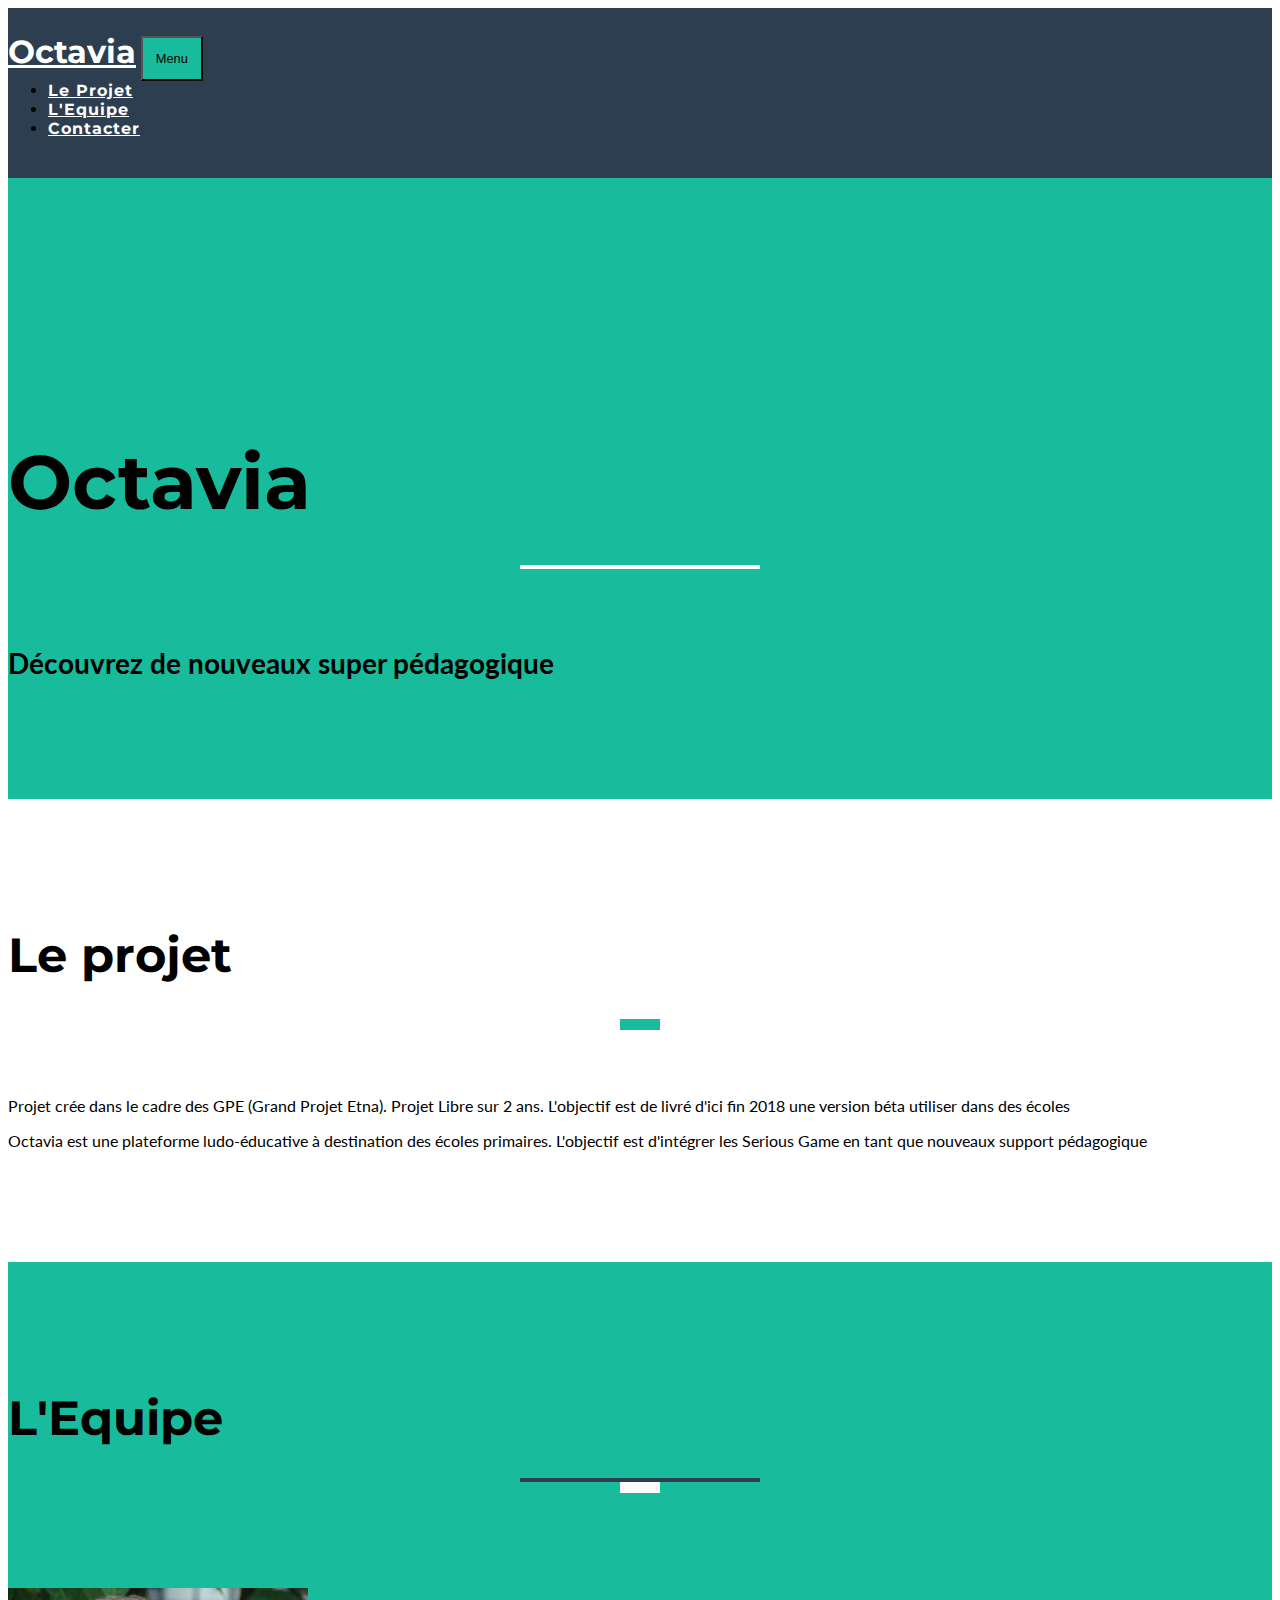
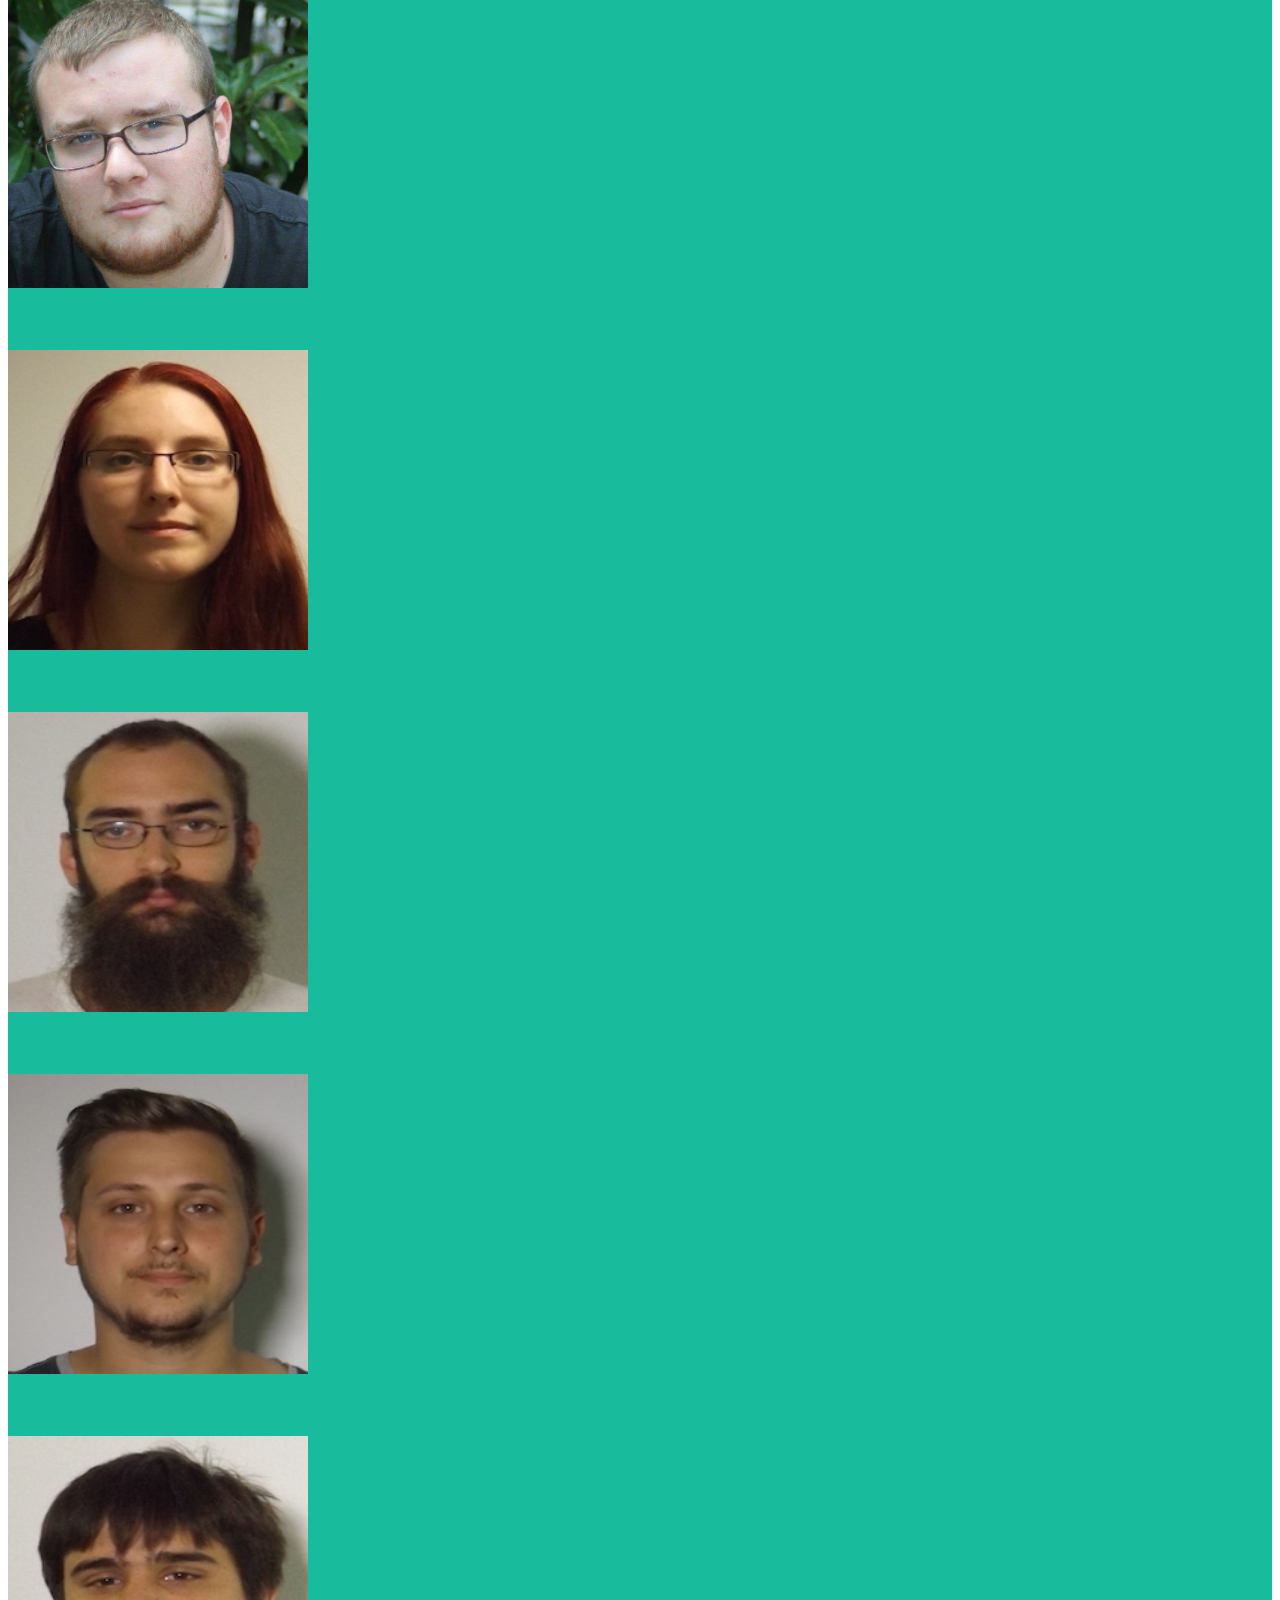
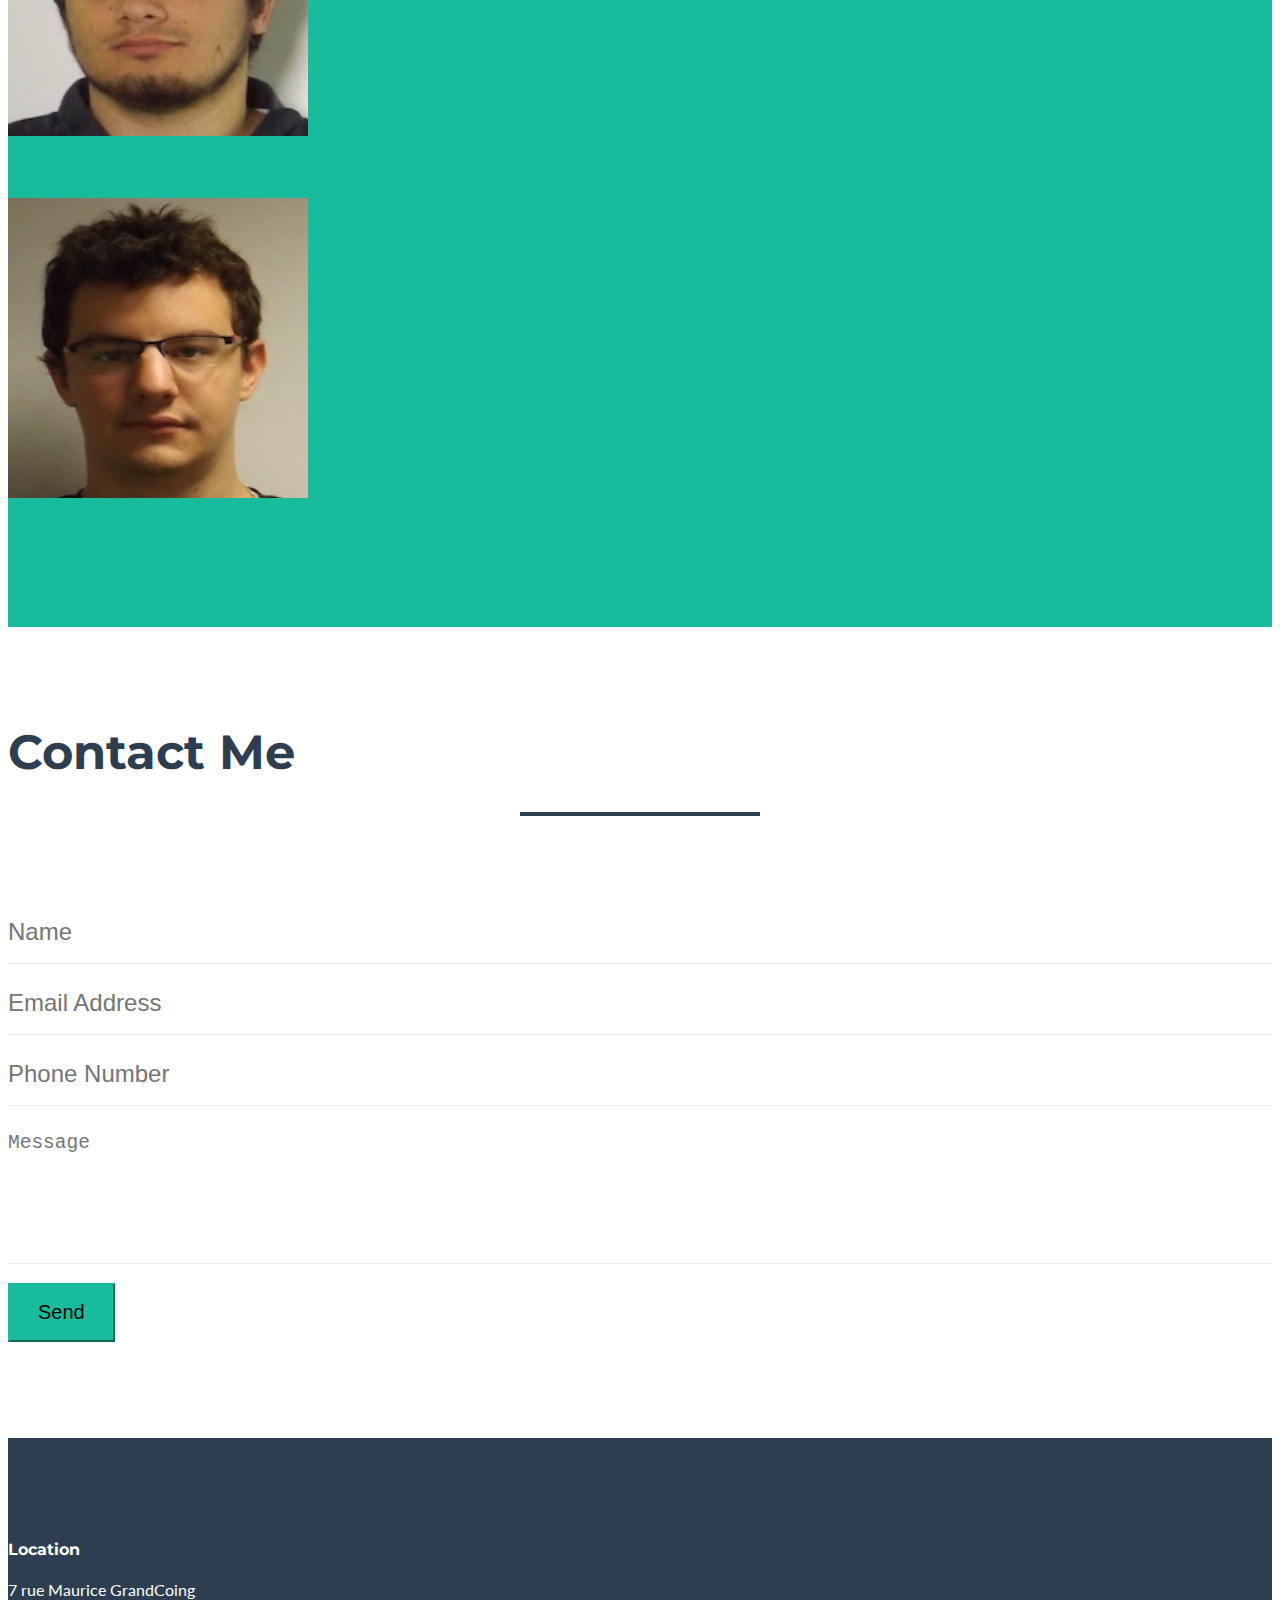
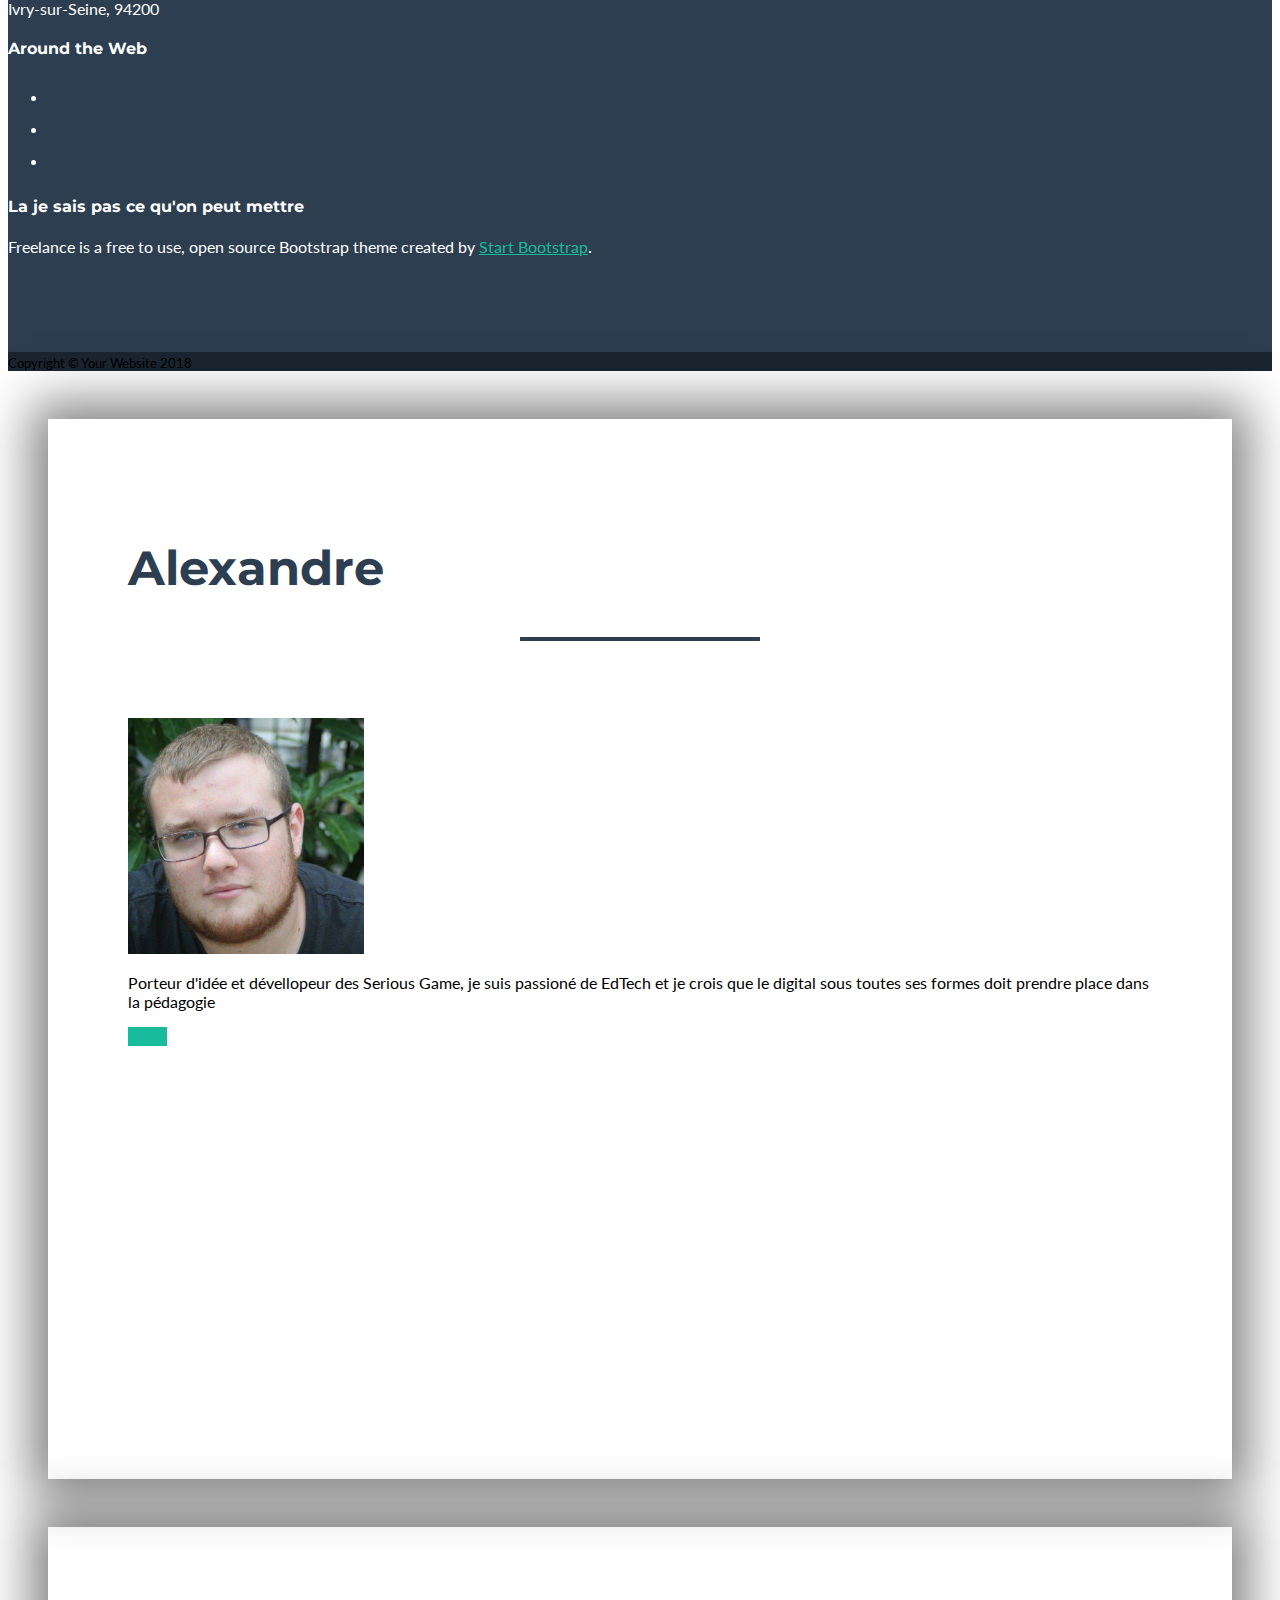
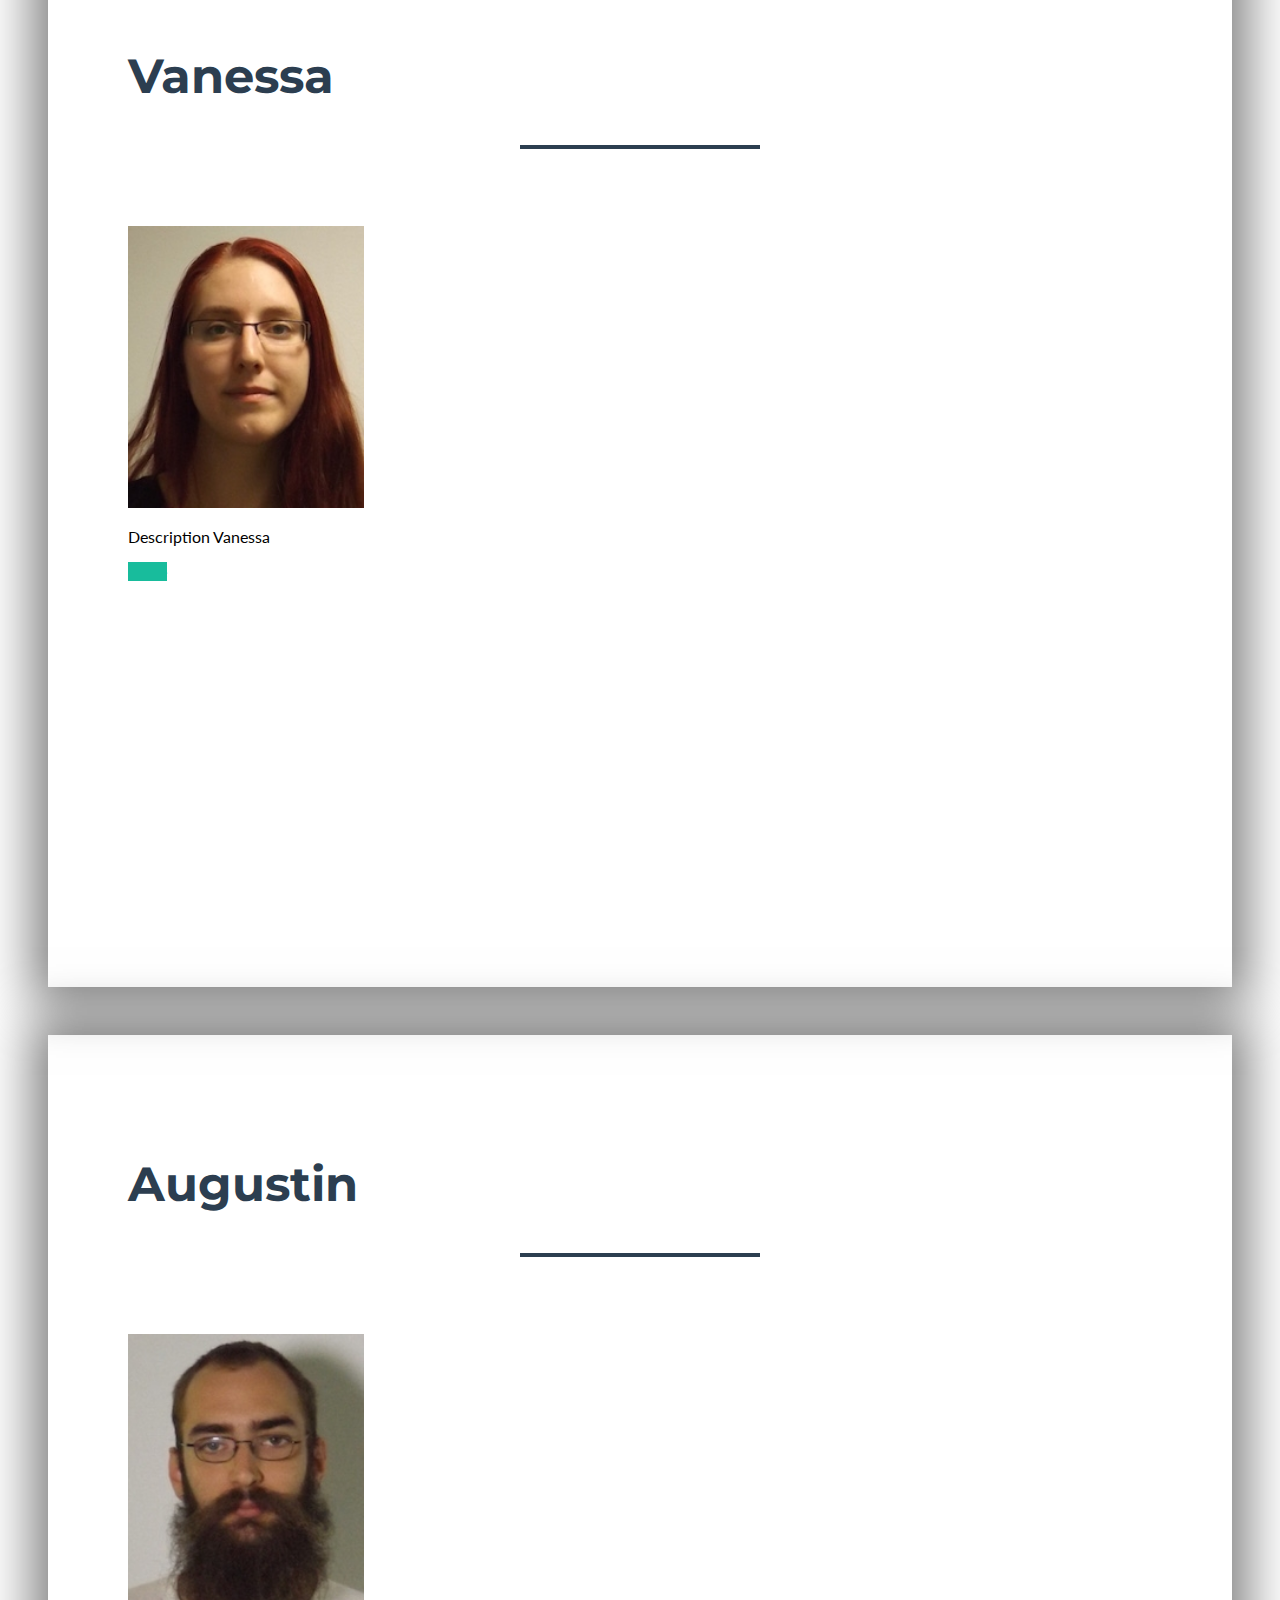
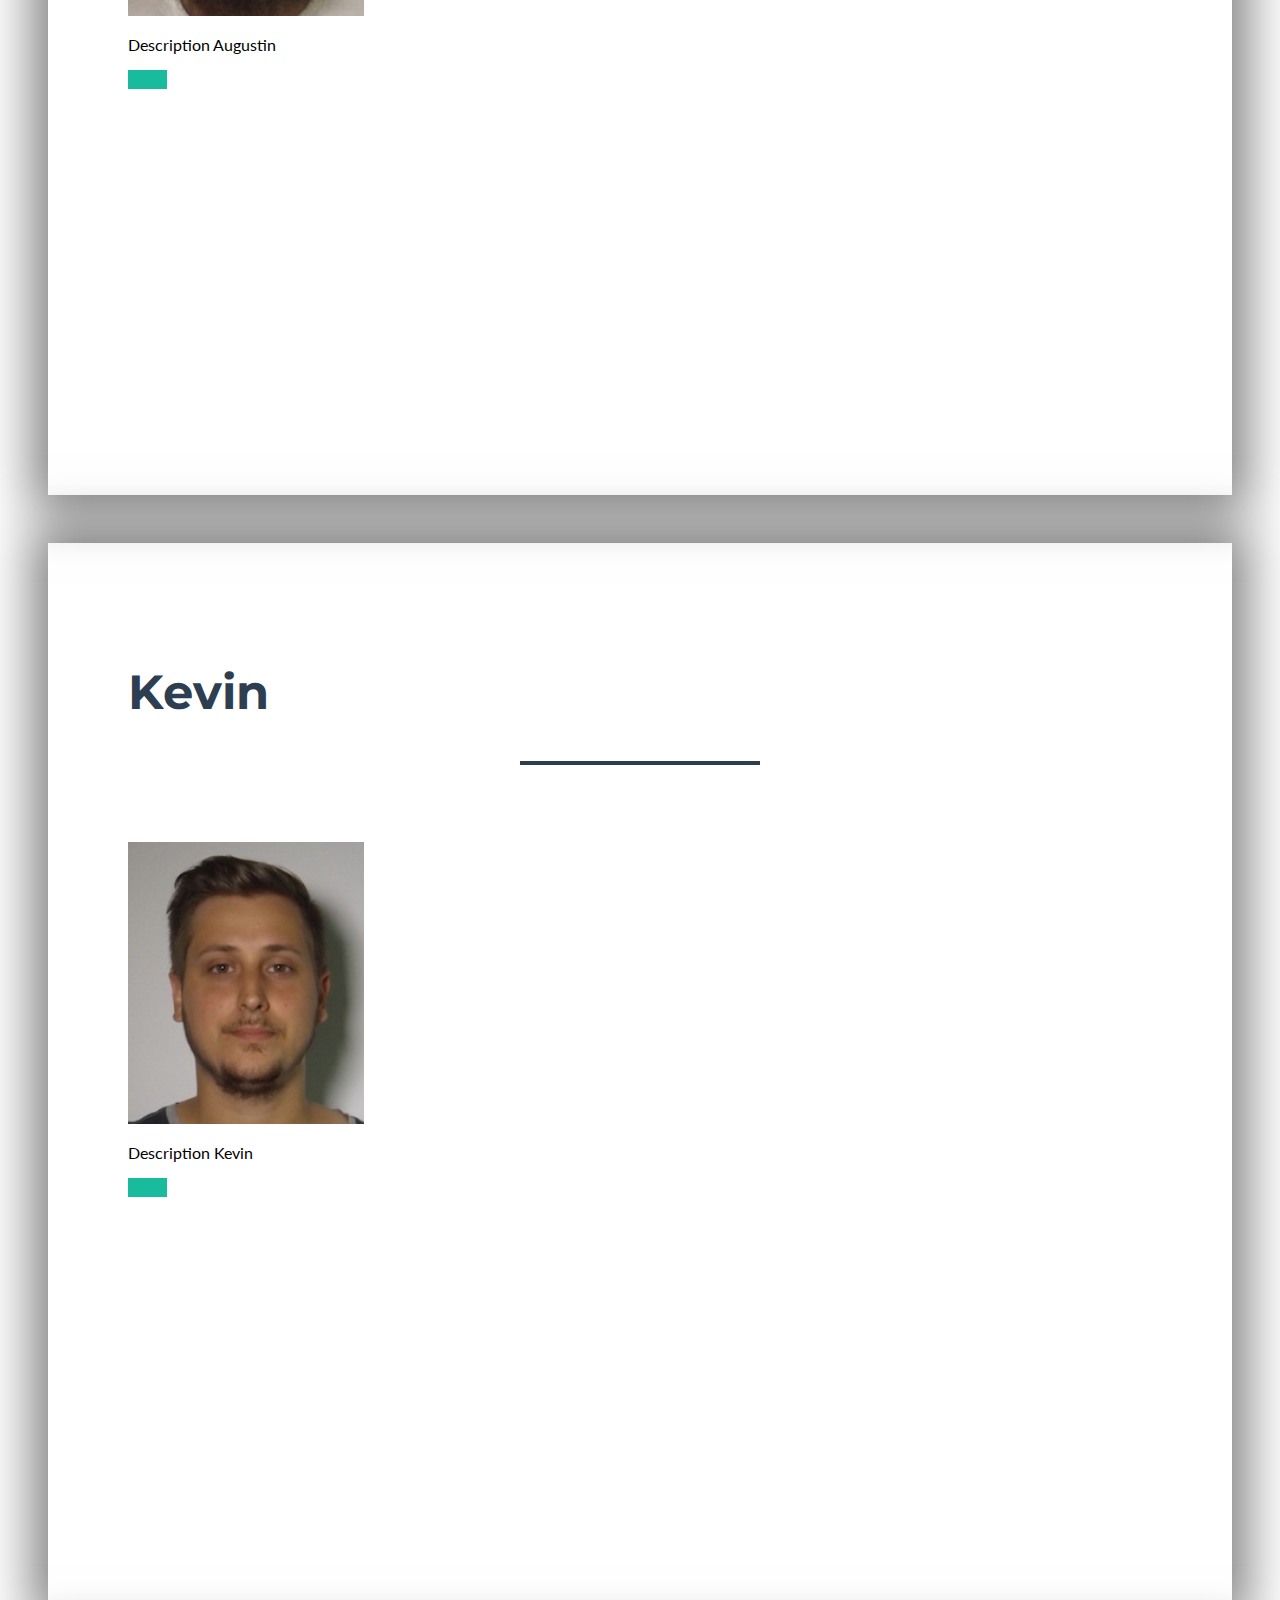
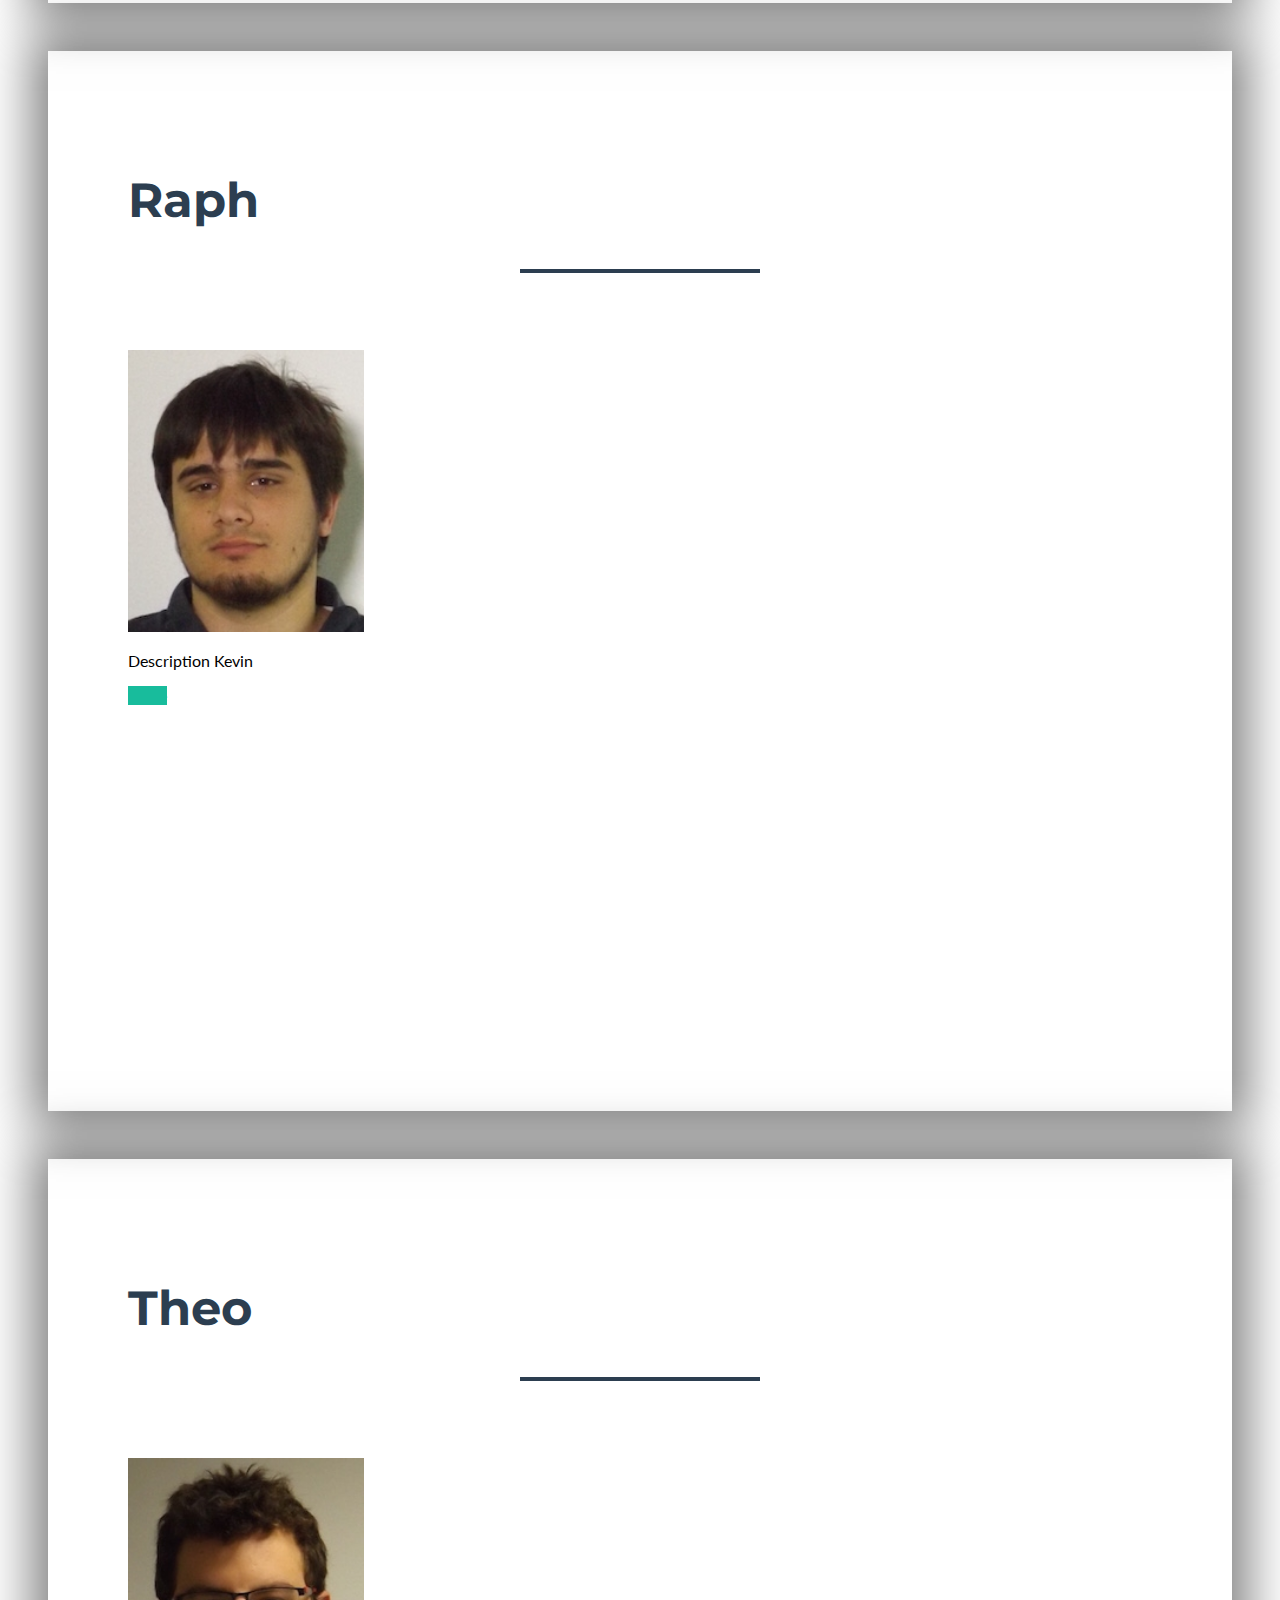
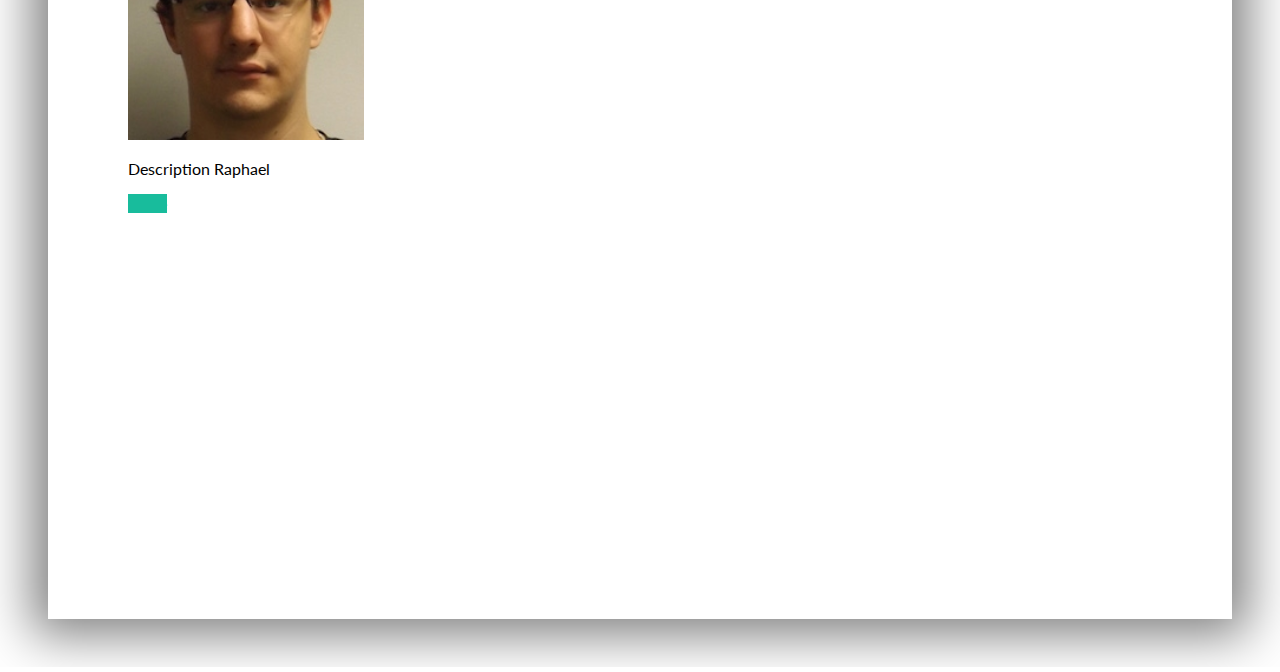
==== index.html @ 96708420 "fix size of modal img" ====
<!DOCTYPE html>
<html lang="en">

  <head>

    <meta charset="utf-8">
    <meta name="viewport" content="width=device-width, initial-scale=1, shrink-to-fit=no">
    <meta name="description" content="">
    <meta name="author" content="">

    <title>Octavia - GPE ETNA</title>

    <!-- Bootstrap core CSS -->
    <link href="vendor/bootstrap/css/bootstrap.min.css" rel="stylesheet">

    <!-- Custom fonts for this template -->
    <link href="vendor/font-awesome/css/font-awesome.min.css" rel="stylesheet" type="text/css">
    <link href="https://fonts.googleapis.com/css?family=Montserrat:400,700" rel="stylesheet" type="text/css">
    <link href="https://fonts.googleapis.com/css?family=Lato:400,700,400italic,700italic" rel="stylesheet" type="text/css">

    <!-- Plugin CSS -->
    <link href="vendor/magnific-popup/magnific-popup.css" rel="stylesheet" type="text/css">

    <!-- Custom styles for this template -->
    <link href="css/freelancer.css" rel="stylesheet">

  </head>

  <body id="page-top">

    <!-- Navigation -->
    <nav class="navbar navbar-expand-lg bg-secondary fixed-top text-uppercase" id="mainNav">
      <div class="container">
        <a class="navbar-brand js-scroll-trigger" href="#page-top">Octavia</a>
        <button class="navbar-toggler navbar-toggler-right text-uppercase bg-primary text-white rounded" type="button" data-toggle="collapse" data-target="#navbarResponsive" aria-controls="navbarResponsive" aria-expanded="false" aria-label="Toggle navigation">
          Menu
          <i class="fa fa-bars"></i>
        </button>
        <div class="collapse navbar-collapse" id="navbarResponsive">
          <ul class="navbar-nav ml-auto">
            <li class="nav-item mx-0 mx-lg-1">
              <a class="nav-link py-3 px-0 px-lg-3 rounded js-scroll-trigger" href="#project">Le Projet</a>
            </li>
            <li class="nav-item mx-0 mx-lg-1">
              <a class="nav-link py-3 px-0 px-lg-3 rounded js-scroll-trigger" href="#team">L'Equipe</a>
            </li>
            <li class="nav-item mx-0 mx-lg-1">
              <a class="nav-link py-3 px-0 px-lg-3 rounded js-scroll-trigger" href="#contact">Contacter</a>
            </li>
          </ul>
        </div>
      </div>
    </nav>

    <!-- Header -->
    <header class="masthead bg-primary text-white text-center">
      <div class="container">
        <img class="img-fluid-v2 mb-5 d-block mx-auto" src="img/profile.png" alt="">
        <h1 class="text-uppercase mb-0">Octavia</h1>
        <hr class="star-light">
        <h2 class="font-weight-light mb-0">Découvrez de nouveaux super pédagogique</h2>
      </div>
    </header>


    <section class="mb-0" id="project">
      <div class="container">
        <h2 class="text-center text-uppercase">Le projet</h2>
        <hr class="star-light mb-5">
        <div class="row">
          <div class="col-lg-4 ml-auto">
            <p class="lead">Projet crée dans le cadre des GPE (Grand Projet Etna). Projet Libre sur 2 ans. L'objectif est de livré d'ici fin 2018 une version béta utiliser dans des écoles</p>
            <p></p>
          </div>
          <div class="col-lg-4 mr-auto">
            <p class="lead">Octavia est une plateforme ludo-éducative à destination des écoles primaires. L'objectif est d'intégrer les Serious Game en tant que nouveaux support pédagogique</p>
          </div>
        </div>
      </div>
    </section>


    <!-- Portfolio Grid Section -->
    <section class="bg-primary portfolio" id="team">
      <div class="container">
        <h2 class="text-center text-uppercase text-white mb-0">L'Equipe</h2>
        <hr class="star-dark mb-5">
        <div class="row">
          <div class="col-md-6 col-lg-4">
            <a class="portfolio-item d-block mx-auto" href="#portfolio-modal-1">
              <div class="portfolio-item-caption d-flex position-absolute h-100 w-100">
                <div class="portfolio-item-caption-content my-auto w-100 text-center text-white">
                  <i class="fa fa-search-plus fa-3x" style="margin-right: 20%"></i>
                </div>
              </div>
              <img class="img-fluid-v2" style="width: 75% !important ; height: 300px !important" src="img/portfolio/alex.jpg" alt="">
            </a>
          </div>
          <div class="col-md-6 col-lg-4">
            <a class="portfolio-item d-block mx-auto" href="#portfolio-modal-2">
              <div class="portfolio-item-caption d-flex position-absolute h-100 w-100">
                <div class="portfolio-item-caption-content my-auto w-100 text-center text-white">
                  <i class="fa fa-search-plus fa-3x" style="margin-right: 20%"></i>
                </div>
              </div>
              <img class="img-fluid-v2" style="width: 75% !important ; height: 300px !important" src="img/portfolio/vanessa.jpg" alt="">
            </a>
          </div>
          <div class="col-md-6 col-lg-4">
            <a class="portfolio-item d-block mx-auto" href="#portfolio-modal-3">
              <div class="portfolio-item-caption d-flex position-absolute h-100 w-100">
                <div class="portfolio-item-caption-content my-auto w-100 text-center text-white">
                  <i class="fa fa-search-plus fa-3x" style="margin-right: 20%"></i>
                </div>
              </div>
              <img class="img-fluid-v2" style="width: 75% !important ; height: 300px !important" src="img/portfolio/augustin.jpg" alt="">
            </a>
          </div>
          <div class="col-md-6 col-lg-4">
            <a class="portfolio-item d-block mx-auto" href="#portfolio-modal-4">
              <div class="portfolio-item-caption d-flex position-absolute h-100 w-100">
                <div class="portfolio-item-caption-content my-auto w-100 text-center text-white">
                  <i class="fa fa-search-plus fa-3x" style="margin-right: 20%"></i>
                </div>
              </div>
              <img class="img-fluid-v2" style="width: 75% !important ; height: 300px !important" src="img/portfolio/kevin.jpg" alt="">
            </a>
          </div>
          <div class="col-md-6 col-lg-4">
            <a class="portfolio-item d-block mx-auto" href="#portfolio-modal-5">
              <div class="portfolio-item-caption d-flex position-absolute h-100 w-100">
                <div class="portfolio-item-caption-content my-auto w-100 text-center text-white">
                  <i class="fa fa-search-plus fa-3x" style="margin-right: 20%"></i>
                </div>
              </div>
              <img class="img-fluid-v2" style="width: 75% !important ; height: 300px !important" src="img/portfolio/raoh.jpg" alt="">
            </a>
          </div>
          <div class="col-md-6 col-lg-4">
            <a class="portfolio-item d-block mx-auto" href="#portfolio-modal-6">
              <div class="portfolio-item-caption d-flex position-absolute h-100 w-100">
                <div class="portfolio-item-caption-content my-auto w-100 text-center text-white">
                  <i class="fa fa-search-plus fa-3x" style="margin-right: 20%"></i>
                </div>
              </div>
              <img class="img-fluid-v2" style="width: 75% !important ; height: 300px !important" src="img/portfolio/theo.jpg" alt="">
            </a>
          </div>
        </div>
      </div>
    </section>


    <!-- Contact Section -->
    <section id="contact">
      <div class="container">
        <h2 class="text-center text-uppercase text-secondary mb-0">Contact Me</h2>
        <hr class="star-dark mb-5">
        <div class="row">
          <div class="col-lg-8 mx-auto">
            <!-- To configure the contact form email address, go to mail/contact_me.php and update the email address in the PHP file on line 19. -->
            <!-- The form should work on most web servers, but if the form is not working you may need to configure your web server differently. -->
            <form name="sentMessage" id="contactForm" novalidate="novalidate">
              <div class="control-group">
                <div class="form-group floating-label-form-group controls mb-0 pb-2">
                  <label>Name</label>
                  <input class="form-control" id="name" type="text" placeholder="Name" required="required" data-validation-required-message="Please enter your name.">
                  <p class="help-block text-danger"></p>
                </div>
              </div>
              <div class="control-group">
                <div class="form-group floating-label-form-group controls mb-0 pb-2">
                  <label>Email Address</label>
                  <input class="form-control" id="email" type="email" placeholder="Email Address" required="required" data-validation-required-message="Please enter your email address.">
                  <p class="help-block text-danger"></p>
                </div>
              </div>
              <div class="control-group">
                <div class="form-group floating-label-form-group controls mb-0 pb-2">
                  <label>Phone Number</label>
                  <input class="form-control" id="phone" type="tel" placeholder="Phone Number" required="required" data-validation-required-message="Please enter your phone number.">
                  <p class="help-block text-danger"></p>
                </div>
              </div>
              <div class="control-group">
                <div class="form-group floating-label-form-group controls mb-0 pb-2">
                  <label>Message</label>
                  <textarea class="form-control" id="message" rows="5" placeholder="Message" required="required" data-validation-required-message="Please enter a message."></textarea>
                  <p class="help-block text-danger"></p>
                </div>
              </div>
              <br>
              <div id="success"></div>
              <div class="form-group">
                <button type="submit" class="btn btn-primary btn-xl" id="sendMessageButton">Send</button>
              </div>
            </form>
          </div>
        </div>
      </div>
    </section>

    <!-- Footer -->
    <footer class="footer text-center">
      <div class="container">
        <div class="row">
          <div class="col-md-4 mb-5 mb-lg-0">
            <h4 class="text-uppercase mb-4">Location</h4>
            <p class="lead mb-0">7 rue Maurice GrandCoing
              <br>Ivry-sur-Seine, 94200</p>
          </div>
          <div class="col-md-4 mb-5 mb-lg-0">
            <h4 class="text-uppercase mb-4">Around the Web</h4>
            <ul class="list-inline mb-0">
              <li class="list-inline-item">
                <a class="btn btn-outline-light btn-social text-center rounded-circle" href="#">
                  <i class="fa fa-fw fa-facebook"></i>
                </a>
              </li>

              <li class="list-inline-item">
                <a class="btn btn-outline-light btn-social text-center rounded-circle" href="#">
                  <i class="fa fa-fw fa-twitter"></i>
                </a>
              </li>
              <li class="list-inline-item">
                <a class="btn btn-outline-light btn-social text-center rounded-circle" href="#">
                  <i class="fa fa-fw fa-linkedin"></i>
                </a>
              </li>

            </ul>
          </div>
          <div class="col-md-4">
            <h4 class="text-uppercase mb-4">La je sais pas ce qu'on peut mettre</h4>
            <p class="lead mb-0">Freelance is a free to use, open source Bootstrap theme created by
              <a href="http://startbootstrap.com">Start Bootstrap</a>.</p>
          </div>
        </div>
      </div>
    </footer>

    <div class="copyright py-4 text-center text-white">
      <div class="container">
        <small>Copyright &copy; Your Website 2018</small>
      </div>
    </div>

    <!-- Scroll to Top Button (Only visible on small and extra-small screen sizes) -->
    <div class="scroll-to-top d-lg-none position-fixed ">
      <a class="js-scroll-trigger d-block text-center text-white rounded" href="#page-top">
        <i class="fa fa-chevron-up"></i>
      </a>
    </div>

    <!-- Portfolio Modals -->

    <!-- Portfolio Modal 1 -->
    <div class="portfolio-modal mfp-hide" id="portfolio-modal-1">
      <div class="portfolio-modal-dialog bg-white">
        <a class="close-button d-none d-md-block portfolio-modal-dismiss" href="#">
          <i class="fa fa-3x fa-times"></i>
        </a>
        <div class="container text-center">
          <div class="row">
            <div class="col-lg-8 mx-auto">
              <h2 class="text-secondary text-uppercase mb-0">Alexandre</h2>
              <hr class="star-dark mb-5">
              <img class="img-fluid-v2 mb-5"  style="width: 23%" src="img/portfolio/alex.jpg" alt="">
              <p class="mb-5">Porteur d'idée et dévellopeur des Serious Game, je suis passioné de EdTech et je crois que le digital sous toutes ses formes doit prendre place dans la pédagogie</p>
              <a class="btn btn-primary btn-lg rounded-pill portfolio-modal-dismiss" href="#">
                <i class="fa fa-close"></i>
                Close</a>
            </div>
          </div>
        </div>
      </div>
    </div>

    <!-- Portfolio Modal 2 -->
    <div class="portfolio-modal mfp-hide" id="portfolio-modal-2">
      <div class="portfolio-modal-dialog bg-white">
        <a class="close-button d-none d-md-block portfolio-modal-dismiss" href="#">
          <i class="fa fa-3x fa-times"></i>
        </a>
        <div class="container text-center">
          <div class="row">
            <div class="col-lg-8 mx-auto">
              <h2 class="text-secondary text-uppercase mb-0">Vanessa</h2>
              <hr class="star-dark mb-5">
              <img class="img-fluid-v2 mb-5"  style="width: 23%" src="img/portfolio/vanessa.jpg" alt="">
              <p class="mb-5">Description Vanessa</p>
              <a class="btn btn-primary btn-lg rounded-pill portfolio-modal-dismiss" href="#">
                <i class="fa fa-close"></i>
                Close</a>
            </div>
          </div>
        </div>
      </div>
    </div>

    <!-- Portfolio Modal 3 -->
    <div class="portfolio-modal mfp-hide" id="portfolio-modal-3">
      <div class="portfolio-modal-dialog bg-white">
        <a class="close-button d-none d-md-block portfolio-modal-dismiss" href="#">
          <i class="fa fa-3x fa-times"></i>
        </a>
        <div class="container text-center">
          <div class="row">
            <div class="col-lg-8 mx-auto">
              <h2 class="text-secondary text-uppercase mb-0">Augustin</h2>
              <hr class="star-dark mb-5">
              <img class="img-fluid-v2 mb-5"  style="width: 23%" src="img/portfolio/augustin.jpg" alt="">
              <p class="mb-5">Description Augustin</p>
              <a class="btn btn-primary btn-lg rounded-pill portfolio-modal-dismiss" href="#">
                <i class="fa fa-close"></i>
                Close</a>
            </div>
          </div>
        </div>
      </div>
    </div>

    <!-- Portfolio Modal 4 -->
    <div class="portfolio-modal mfp-hide" id="portfolio-modal-4">
      <div class="portfolio-modal-dialog bg-white">
        <a class="close-button d-none d-md-block portfolio-modal-dismiss" href="#">
          <i class="fa fa-3x fa-times"></i>
        </a>
        <div class="container text-center">
          <div class="row">
            <div class="col-lg-8 mx-auto">
              <h2 class="text-secondary text-uppercase mb-0">Kevin</h2>
              <hr class="star-dark mb-5">
              <img class="img-fluid-v2 mb-5"  style="width: 23%" src="img/portfolio/kevin.jpg" alt="">
              <p class="mb-5">Description Kevin</p>
              <a class="btn btn-primary btn-lg rounded-pill portfolio-modal-dismiss" href="#">
                <i class="fa fa-close"></i>
                Close</a>
            </div>
          </div>
        </div>
      </div>
    </div>

    <!-- Portfolio Modal 5 -->
    <div class="portfolio-modal mfp-hide" id="portfolio-modal-5">
      <div class="portfolio-modal-dialog bg-white">
        <a class="close-button d-none d-md-block portfolio-modal-dismiss" href="#">
          <i class="fa fa-3x fa-times"></i>
        </a>
        <div class="container text-center">
          <div class="row">
            <div class="col-lg-8 mx-auto">
              <h2 class="text-secondary text-uppercase mb-0">Raph</h2>
              <hr class="star-dark mb-5">
              <img class="img-fluid-v2 mb-5"  style="width: 23%" src="img/portfolio/raoh.jpg" alt="">
              <p class="mb-5">Description Kevin</p>
              <a class="btn btn-primary btn-lg rounded-pill portfolio-modal-dismiss" href="#">
                <i class="fa fa-close"></i>
                Close</a>
            </div>
          </div>
        </div>
      </div>
    </div>

    <!-- Portfolio Modal 6 -->
    <div class="portfolio-modal mfp-hide" id="portfolio-modal-6">
      <div class="portfolio-modal-dialog bg-white">
        <a class="close-button d-none d-md-block portfolio-modal-dismiss" href="#">
          <i class="fa fa-3x fa-times"></i>
        </a>
        <div class="container text-center">
          <div class="row">
            <div class="col-lg-8 mx-auto">
              <h2 class="text-secondary text-uppercase mb-0">Theo</h2>
              <hr class="star-dark mb-5">
              <img class="img-fluid-v2 mb-5"  style="width: 23%" src="img/portfolio/theo.jpg" alt="">
              <p class="mb-5">Description Raphael</p>
              <a class="btn btn-primary btn-lg rounded-pill portfolio-modal-dismiss" href="#">
                <i class="fa fa-close"></i>
                Close</a>
            </div>
          </div>
        </div>
      </div>
    </div>

    <!-- Bootstrap core JavaScript -->
    <script src="vendor/jquery/jquery.min.js"></script>
    <script src="vendor/bootstrap/js/bootstrap.bundle.min.js"></script>

    <!-- Plugin JavaScript -->
    <script src="vendor/jquery-easing/jquery.easing.min.js"></script>
    <script src="vendor/magnific-popup/jquery.magnific-popup.min.js"></script>

    <!-- Contact Form JavaScript -->
    <script src="js/jqBootstrapValidation.js"></script>
    <script src="js/contact_me.js"></script>

    <!-- Custom scripts for this template -->
    <script src="js/freelancer.min.js"></script>

  </body>

</html>
---- css/freelancer.css ----
/*!
 * Start Bootstrap - Freelancer v4.0.0-beta.2 (https://startbootstrap.com/template-overviews/freelancer)
 * Copyright 2013-2017 Start Bootstrap
 * Licensed under MIT (https://github.com/BlackrockDigital/startbootstrap-freelancer/blob/master/LICENSE)
 */
body {
  font-family: 'Lato'; }

h1,
h2,
h3,
h4,
h5,
h6 {
  font-weight: 700;
  font-family: 'Montserrat'; }

hr.star-light,
hr.star-dark {
  max-width: 15rem;
  padding: 0;
  text-align: center;
  border: none;
  border-top: solid 0.25rem;
  margin-top: 2.5rem;
  margin-bottom: 2.5rem; }

hr.star-light:after,
hr.star-dark:after {
  position: relative;
  top: -.8em;
  display: inline-block;
  padding: 0 0.25em;
  content: '\f005';
  font-family: FontAwesome;
  font-size: 2em; }

hr.star-light {
  border-color: #fff; }

hr.star-light:after {
  color: #fff;
  background-color: #18BC9C; }

hr.star-dark {
  border-color: #2C3E50; }

hr.star-dark:after {
  color: #2C3E50;
  background-color: white; }

section {
  padding: 6rem 0; }
  section h2 {
    font-size: 2.25rem;
    line-height: 2rem; }
  @media (min-width: 992px) {
    section h2 {
      font-size: 3rem;
      line-height: 2.5rem; } }

.btn-xl {
  padding: 1rem 1.75rem;
  font-size: 1.25rem; }

.btn-social {
  width: 3.25rem;
  height: 3.25rem;
  font-size: 1.25rem;
  line-height: 2rem; }

.scroll-to-top {
  z-index: 1042;
  right: 1rem;
  bottom: 1rem;
  display: none; }
  .scroll-to-top a {
    width: 3.5rem;
    height: 3.5rem;
    background-color: rgba(33, 37, 41, 0.5);
    line-height: 3.1rem; }

#mainNav {
  padding-top: 1rem;
  padding-bottom: 1rem;
  font-weight: 700;
  font-family: 'Montserrat'; }
  #mainNav .navbar-brand {
    color: #fff; }
  #mainNav .navbar-nav {
    margin-top: 1rem;
    letter-spacing: 0.0625rem; }
    #mainNav .navbar-nav li.nav-item a.nav-link {
      color: #fff; }
      #mainNav .navbar-nav li.nav-item a.nav-link:hover {
        color: #18BC9C; }
      #mainNav .navbar-nav li.nav-item a.nav-link:active, #mainNav .navbar-nav li.nav-item a.nav-link:focus {
        color: #fff; }
      #mainNav .navbar-nav li.nav-item a.nav-link.active {
        color: #18BC9C; }
  #mainNav .navbar-toggler {
    font-size: 80%;
    padding: 0.8rem; }

@media (min-width: 992px) {
  #mainNav {
    padding-top: 1.5rem;
    padding-bottom: 1.5rem;
    -webkit-transition: padding-top 0.3s, padding-bottom 0.3s;
    -moz-transition: padding-top 0.3s, padding-bottom 0.3s;
    transition: padding-top 0.3s, padding-bottom 0.3s; }
    #mainNav .navbar-brand {
      font-size: 2em;
      -webkit-transition: font-size 0.3s;
      -moz-transition: font-size 0.3s;
      transition: font-size 0.3s; }
    #mainNav .navbar-nav {
      margin-top: 0; }
    #mainNav .navbar-nav > li.nav-item > a.nav-link.active {
      color: #fff;
      background: #18BC9C; }
      #mainNav .navbar-nav > li.nav-item > a.nav-link.active:active, #mainNav .navbar-nav > li.nav-item > a.nav-link.active:focus, #mainNav .navbar-nav > li.nav-item > a.nav-link.active:hover {
        color: #fff;
        background: #18BC9C; }
  #mainNav.navbar-shrink {
    padding-top: 0.5rem;
    padding-bottom: 0.5rem; }
    #mainNav.navbar-shrink .navbar-brand {
      font-size: 1.5em; } }

header.masthead {
  padding-top: calc(6rem + 72px);
  padding-bottom: 6rem; }
  header.masthead h1 {
    font-size: 3rem;
    line-height: 3rem; }
  header.masthead h2 {
    font-size: 1.3rem;
    font-family: 'Lato'; }

@media (min-width: 992px) {
  header.masthead {
    padding-top: calc(6rem + 106px);
    padding-bottom: 6rem; }
    header.masthead h1 {
      font-size: 4.75em;
      line-height: 4rem; }
    header.masthead h2 {
      font-size: 1.75em; } }

.portfolio {
  margin-bottom: -15px; }
  .portfolio .portfolio-item {
    position: relative;
    display: block;
    max-width: 25rem;
    margin-bottom: 15px; }
    .portfolio .portfolio-item .portfolio-item-caption {
      -webkit-transition: all ease 0.5s;
      -moz-transition: all ease 0.5s;
      transition: all ease 0.5s;
      opacity: 0;
      background-color: rgba(24, 188, 156, 0.9); }
      .portfolio .portfolio-item .portfolio-item-caption:hover {
        opacity: 1; }
      .portfolio .portfolio-item .portfolio-item-caption .portfolio-item-caption-content {
        font-size: 1.5rem; }
  @media (min-width: 576px) {
    .portfolio {
      margin-bottom: -30px; }
      .portfolio .portfolio-item {
        margin-bottom: 30px; } }

.portfolio-modal .portfolio-modal-dialog {
  padding: 3rem 1rem;
  min-height: calc(100vh - 2rem);
  margin: 1rem calc(1rem - 8px);
  position: relative;
  z-index: 2;
  -moz-box-shadow: 0 0 3rem 1rem rgba(0, 0, 0, 0.5);
  -webkit-box-shadow: 0 0 3rem 1rem rgba(0, 0, 0, 0.5);
  box-shadow: 0 0 3rem 1rem rgba(0, 0, 0, 0.5); }
  .portfolio-modal .portfolio-modal-dialog .close-button {
    position: absolute;
    top: 2rem;
    right: 2rem; }
    .portfolio-modal .portfolio-modal-dialog .close-button i {
      line-height: 38px; }
  .portfolio-modal .portfolio-modal-dialog h2 {
    font-size: 2rem; }

@media (min-width: 768px) {
  .portfolio-modal .portfolio-modal-dialog {
    min-height: 100vh;
    padding: 5rem;
    margin: 3rem calc(3rem - 8px); }
    .portfolio-modal .portfolio-modal-dialog h2 {
      font-size: 3rem; } }

.floating-label-form-group {
  position: relative;
  border-bottom: 1px solid #e9ecef; }
  .floating-label-form-group input,
  .floating-label-form-group textarea {
    font-size: 1.5em;
    position: relative;
    z-index: 1;
    padding-right: 0;
    padding-left: 0;
    resize: none;
    border: none;
    border-radius: 0;
    background: none;
    box-shadow: none !important; }
  .floating-label-form-group label {
    font-size: 0.85em;
    line-height: 1.764705882em;
    position: relative;
    z-index: 0;
    top: 2em;
    display: block;
    margin: 0;
    -webkit-transition: top 0.3s ease, opacity 0.3s ease;
    -moz-transition: top 0.3s ease, opacity 0.3s ease;
    -ms-transition: top 0.3s ease, opacity 0.3s ease;
    transition: top 0.3s ease, opacity 0.3s ease;
    vertical-align: middle;
    vertical-align: baseline;
    opacity: 0; }
  .floating-label-form-group:not(:first-child) {
    padding-left: 14px;
    border-left: 1px solid #e9ecef; }

.floating-label-form-group-with-value label {
  top: 0;
  opacity: 1; }

.floating-label-form-group-with-focus label {
  color: #18BC9C; }

form .row:first-child .floating-label-form-group {
  border-top: 1px solid #e9ecef; }

.footer {
  padding-top: 5rem;
  padding-bottom: 5rem;
  background-color: #2C3E50;
  color: #fff; }

.copyright {
  background-color: #1a252f; }

a {
  color: #18BC9C; }
  a:focus, a:hover, a:active {
    color: #128f76; }

.btn {
  border-width: 2px; }

.bg-primary {
  background-color: #18BC9C !important; }

.bg-secondary {
  background-color: #2C3E50 !important; }

.text-primary {
  color: #18BC9C !important; }

.text-secondary {
  color: #2C3E50 !important; }

.btn-primary {
  background-color: #18BC9C;
  border-color: #18BC9C; }
  .btn-primary:hover, .btn-primary:focus, .btn-primary:active {
    background-color: #128f76;
    border-color: #128f76; }

.btn-secondary {
  background-color: #2C3E50;
  border-color: #2C3E50; }
  .btn-secondary:hover, .btn-secondary:focus, .btn-secondary:active {
    background-color: #1a252f;
    border-color: #1a252f; }

.test {
  width: 100%;
  height: 400px !important;
}
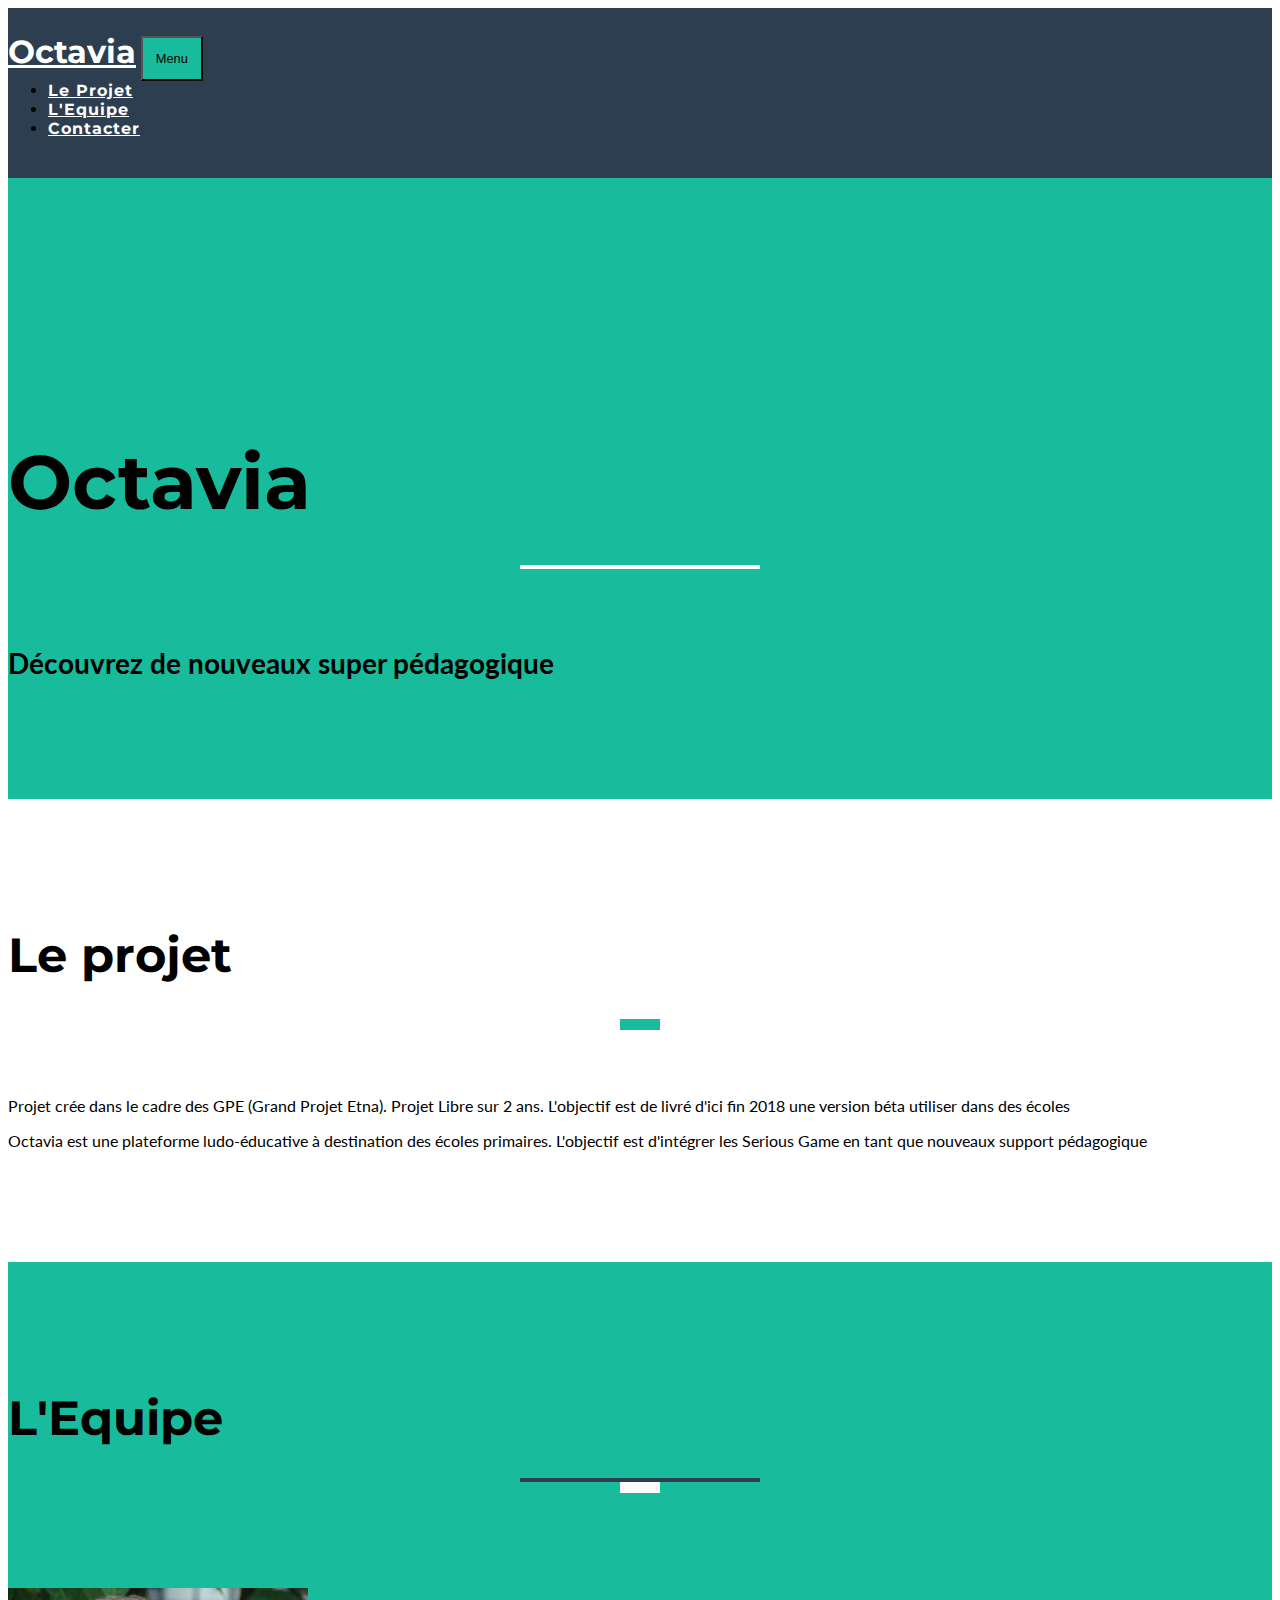
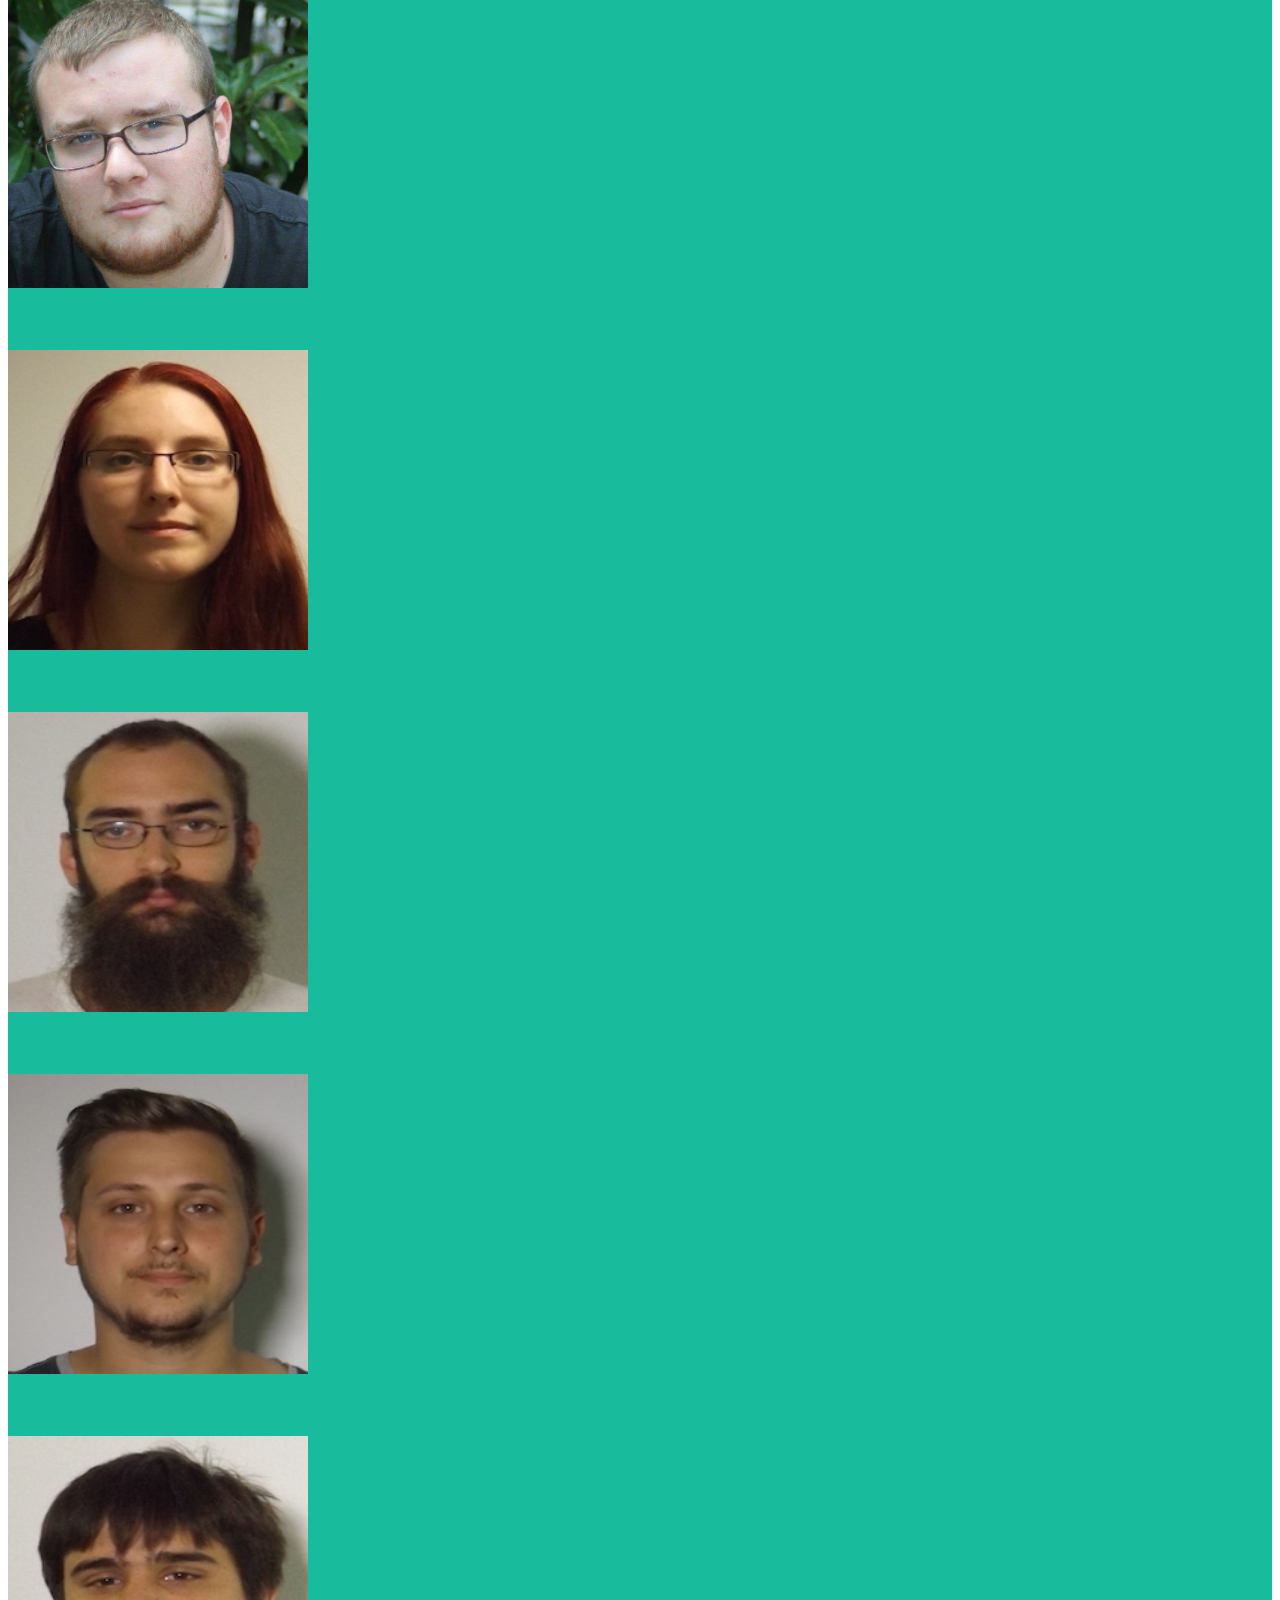
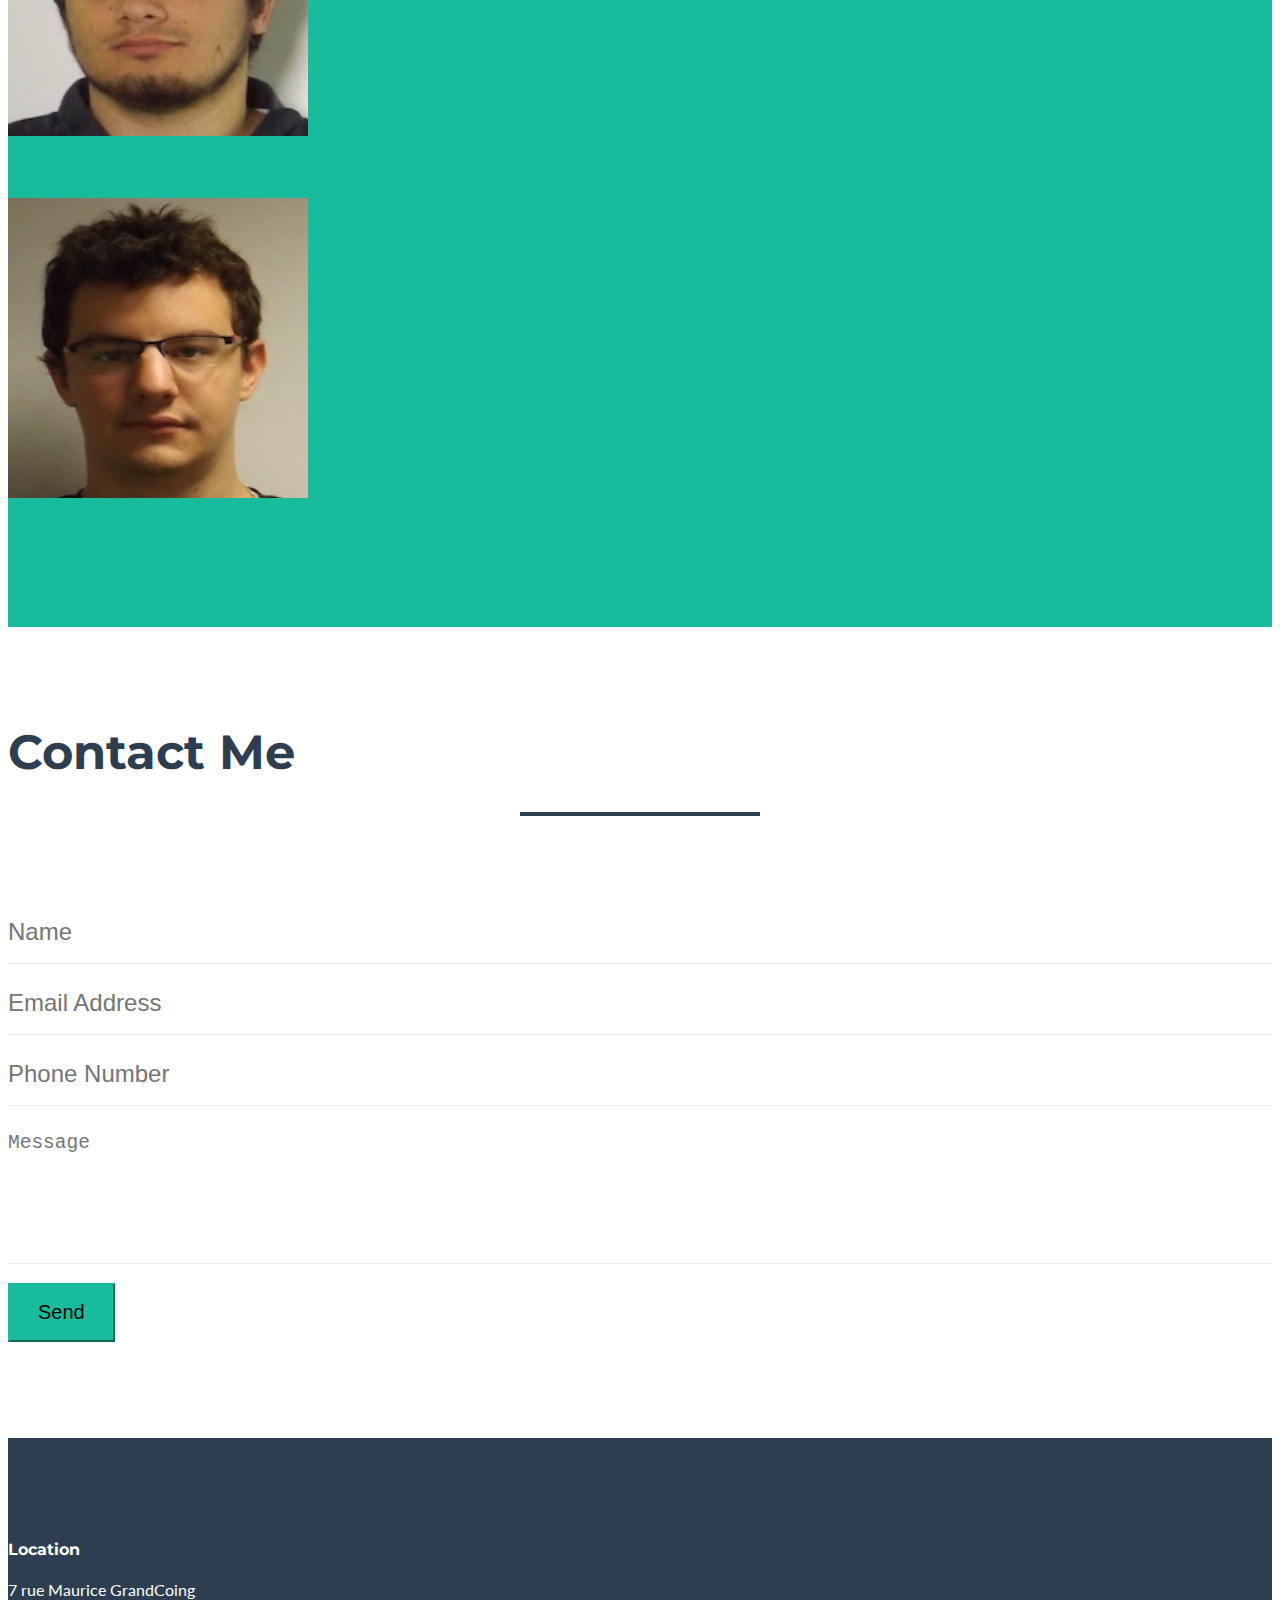
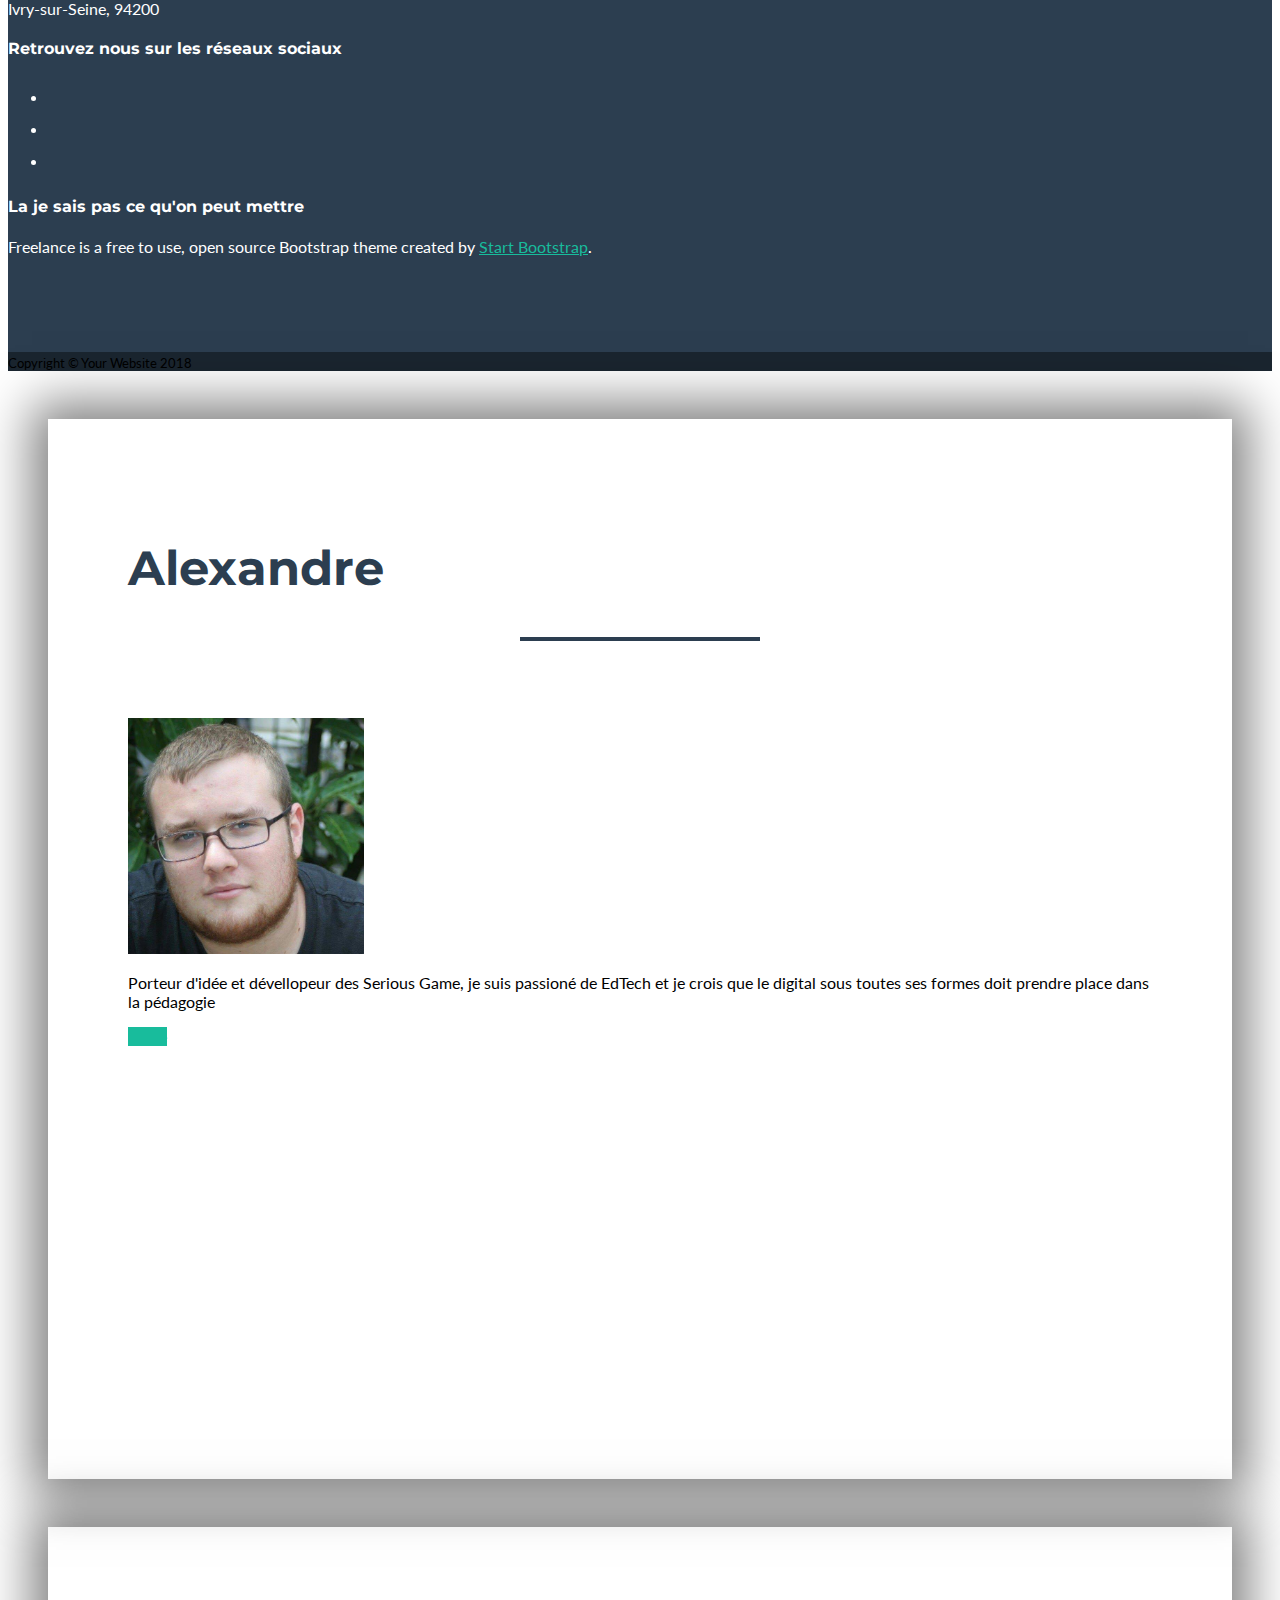
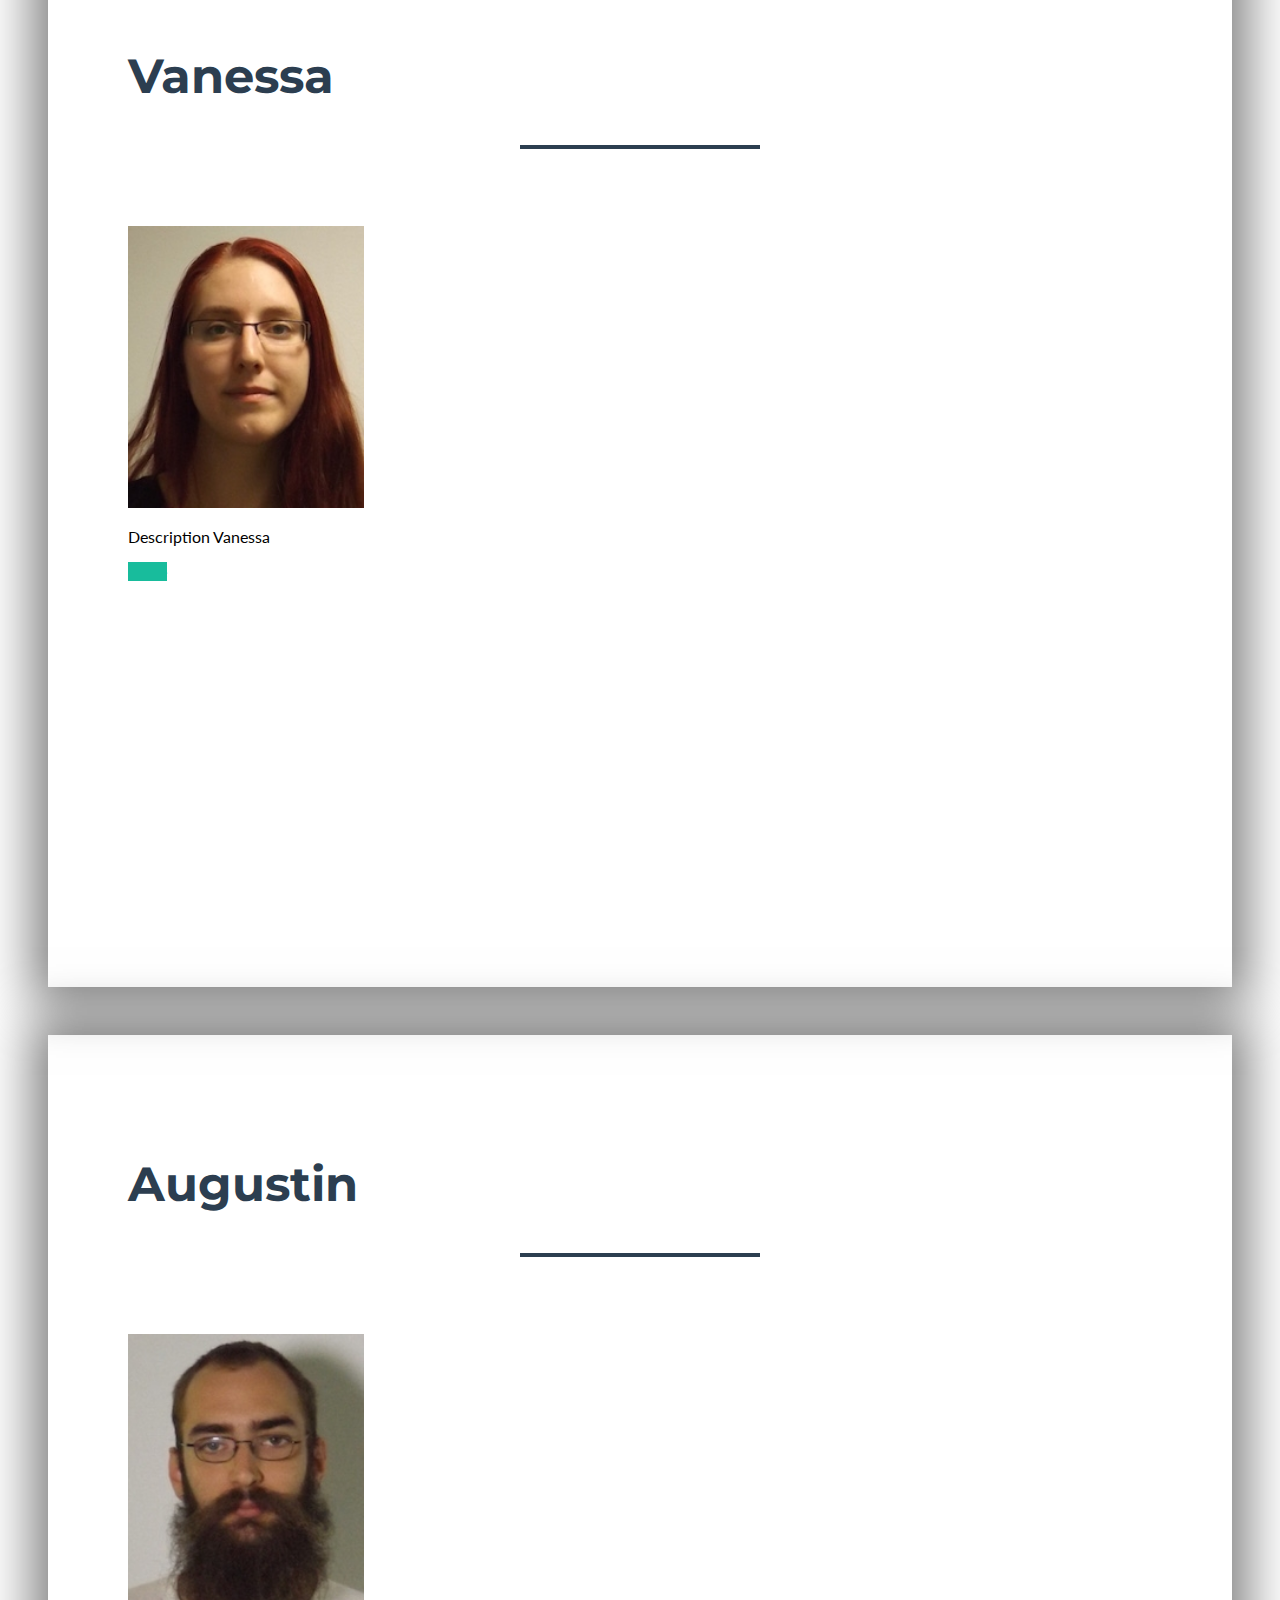
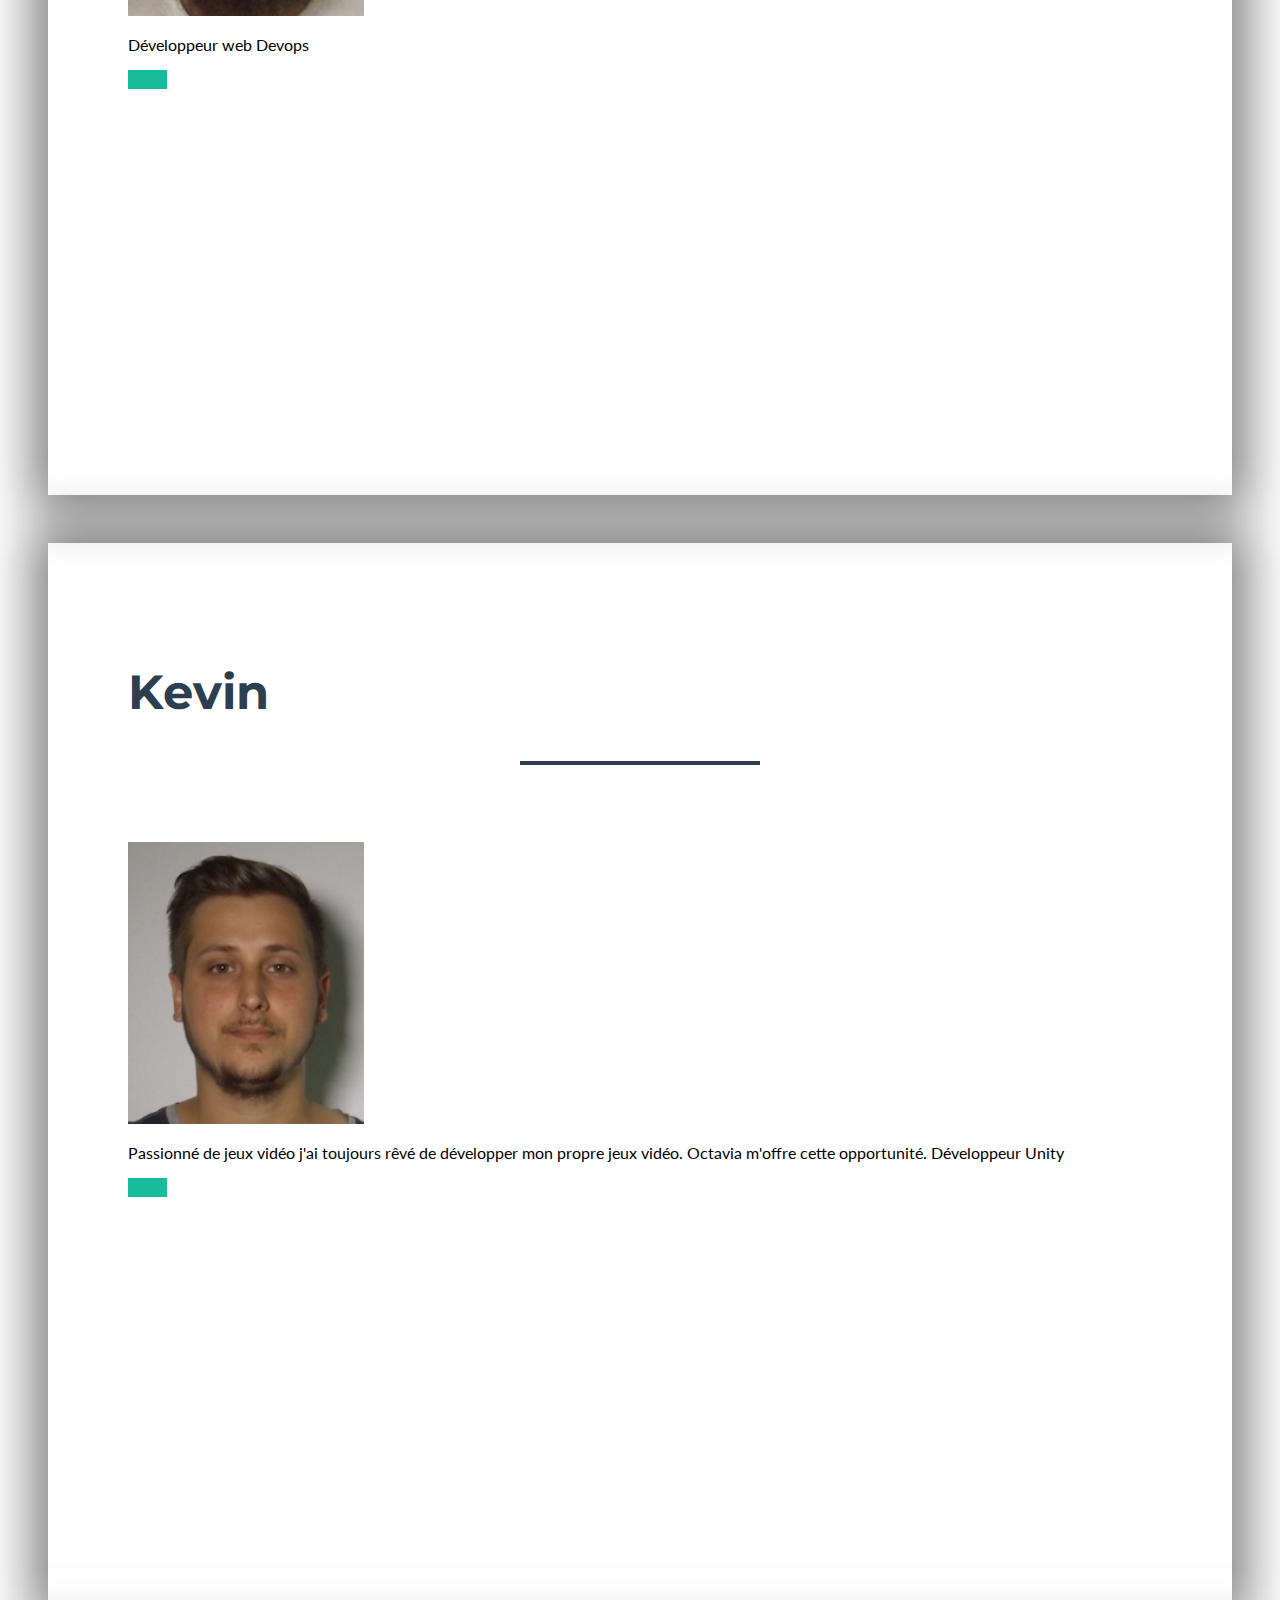
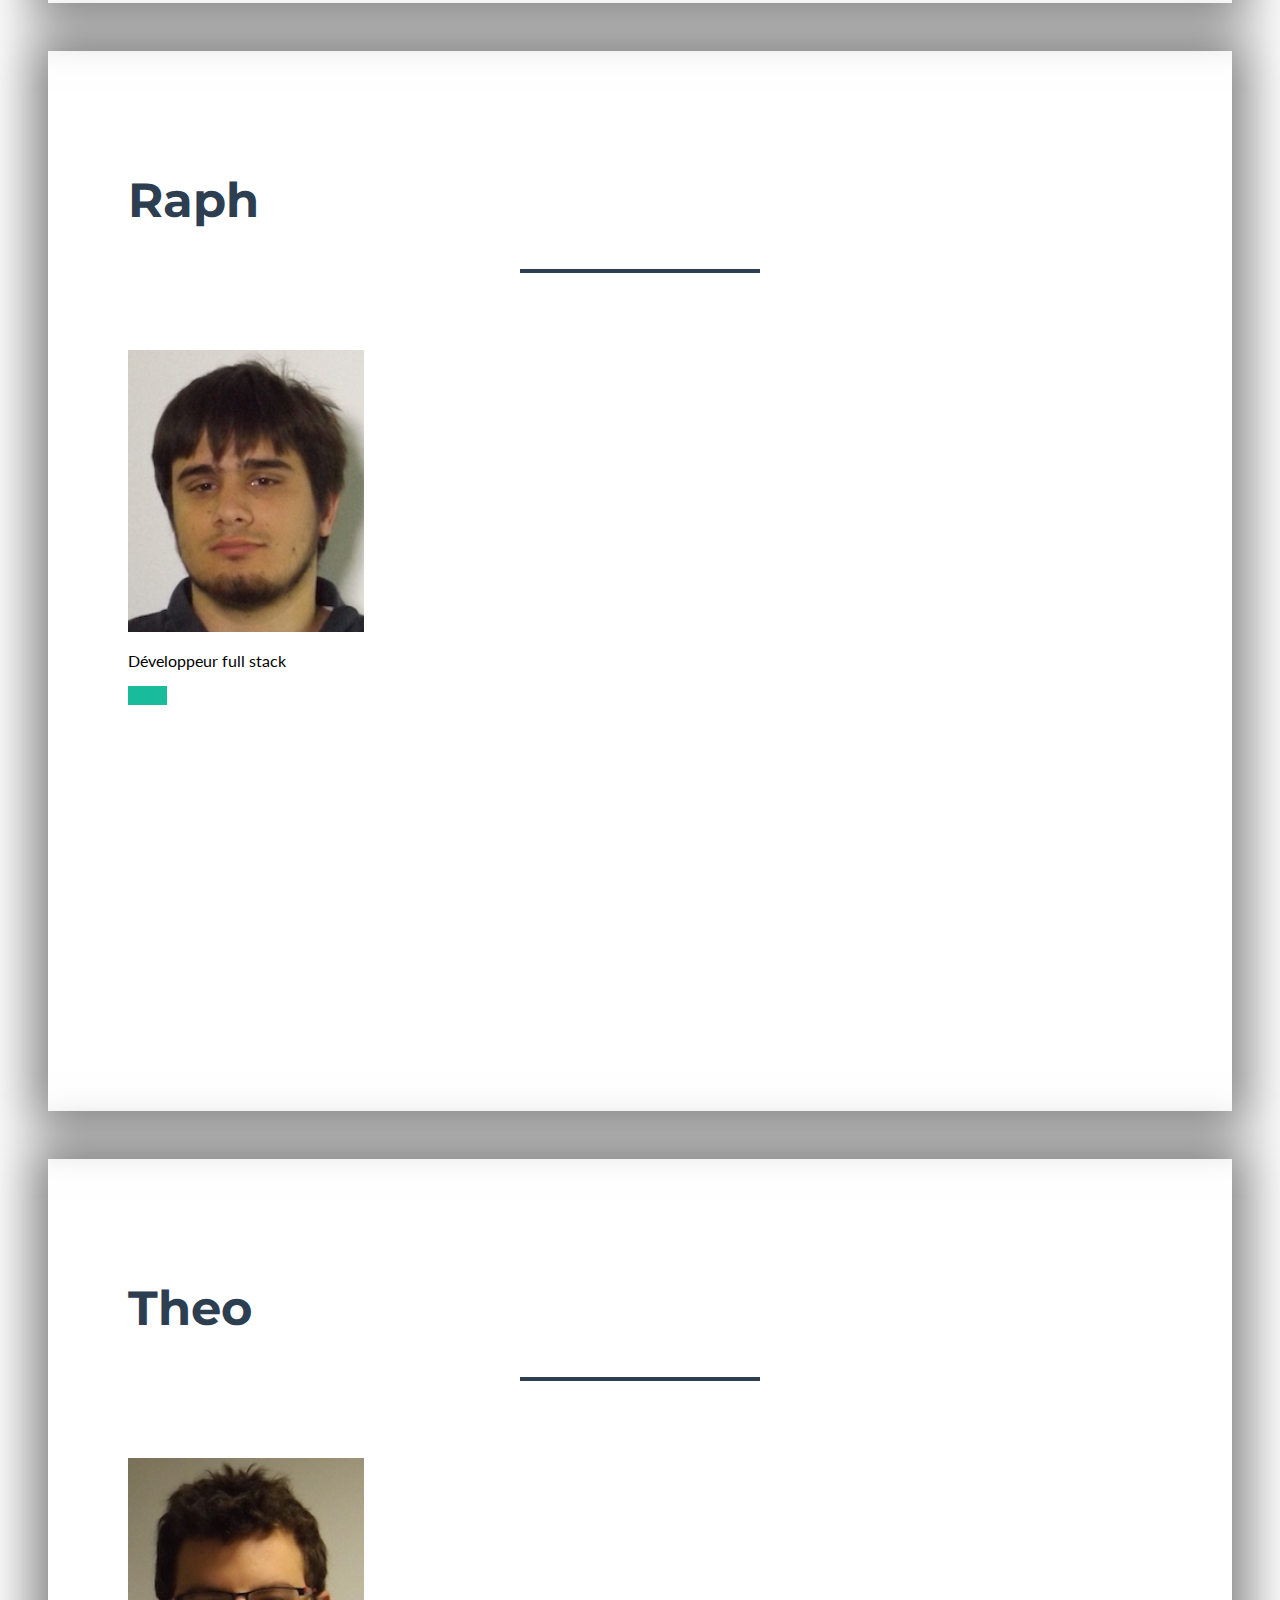
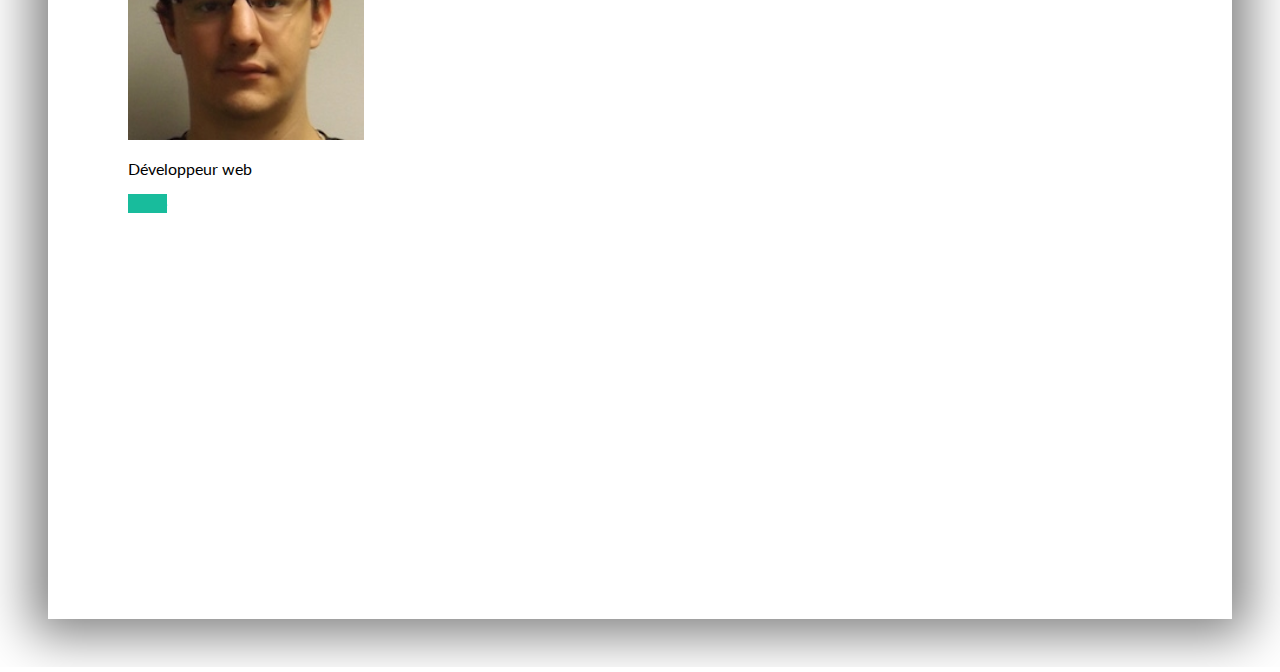
==== commit 06958214: "description" ====
--- a/index.html
+++ b/index.html
@@ -55,7 +55,7 @@
     <!-- Header -->
     <header class="masthead bg-primary text-white text-center">
       <div class="container">
-        <img class="img-fluid-v2 mb-5 d-block mx-auto" src="img/profile.png" alt="">
+        <img class="img-fluid-v2 mb-5 d-block mx-auto" src="img/logo.png" alt="" style="width: 300px;"> 
         <h1 class="text-uppercase mb-0">Octavia</h1>
         <hr class="star-light">
         <h2 class="font-weight-light mb-0">Découvrez de nouveaux super pédagogique</h2>
@@ -210,21 +210,21 @@
               <br>Ivry-sur-Seine, 94200</p>
           </div>
           <div class="col-md-4 mb-5 mb-lg-0">
-            <h4 class="text-uppercase mb-4">Around the Web</h4>
+            <h4 class="text-uppercase mb-4">Retrouvez nous sur les réseaux sociaux</h4>
             <ul class="list-inline mb-0">
               <li class="list-inline-item">
-                <a class="btn btn-outline-light btn-social text-center rounded-circle" href="#">
+                <a class="btn btn-outline-light btn-social text-center rounded-circle" href="https://www.facebook.com/octaviaGPE/">
                   <i class="fa fa-fw fa-facebook"></i>
                 </a>
               </li>
 
               <li class="list-inline-item">
-                <a class="btn btn-outline-light btn-social text-center rounded-circle" href="#">
+                <a class="btn btn-outline-light btn-social text-center rounded-circle" href="https://twitter.com/OctaviaGPE?lang=fr">
                   <i class="fa fa-fw fa-twitter"></i>
                 </a>
               </li>
               <li class="list-inline-item">
-                <a class="btn btn-outline-light btn-social text-center rounded-circle" href="#">
+                <a class="btn btn-outline-light btn-social text-center rounded-circle" href="https://www.linkedin.com/company/octavia-gpe/">
                   <i class="fa fa-fw fa-linkedin"></i>
                 </a>
               </li>
@@ -311,7 +311,7 @@
               <h2 class="text-secondary text-uppercase mb-0">Augustin</h2>
               <hr class="star-dark mb-5">
               <img class="img-fluid-v2 mb-5"  style="width: 23%" src="img/portfolio/augustin.jpg" alt="">
-              <p class="mb-5">Description Augustin</p>
+              <p class="mb-5">Développeur web Devops</p>
               <a class="btn btn-primary btn-lg rounded-pill portfolio-modal-dismiss" href="#">
                 <i class="fa fa-close"></i>
                 Close</a>
@@ -333,7 +333,7 @@
               <h2 class="text-secondary text-uppercase mb-0">Kevin</h2>
               <hr class="star-dark mb-5">
               <img class="img-fluid-v2 mb-5"  style="width: 23%" src="img/portfolio/kevin.jpg" alt="">
-              <p class="mb-5">Description Kevin</p>
+              <p class="mb-5">Passionné de jeux vidéo j'ai toujours rêvé de développer mon propre jeux vidéo. Octavia m'offre cette opportunité. Développeur Unity</p>
               <a class="btn btn-primary btn-lg rounded-pill portfolio-modal-dismiss" href="#">
                 <i class="fa fa-close"></i>
                 Close</a>
@@ -355,7 +355,7 @@
               <h2 class="text-secondary text-uppercase mb-0">Raph</h2>
               <hr class="star-dark mb-5">
               <img class="img-fluid-v2 mb-5"  style="width: 23%" src="img/portfolio/raoh.jpg" alt="">
-              <p class="mb-5">Description Kevin</p>
+              <p class="mb-5">Développeur full stack </p>
               <a class="btn btn-primary btn-lg rounded-pill portfolio-modal-dismiss" href="#">
                 <i class="fa fa-close"></i>
                 Close</a>
@@ -377,7 +377,7 @@
               <h2 class="text-secondary text-uppercase mb-0">Theo</h2>
               <hr class="star-dark mb-5">
               <img class="img-fluid-v2 mb-5"  style="width: 23%" src="img/portfolio/theo.jpg" alt="">
-              <p class="mb-5">Description Raphael</p>
+              <p class="mb-5">Développeur web</p>
               <a class="btn btn-primary btn-lg rounded-pill portfolio-modal-dismiss" href="#">
                 <i class="fa fa-close"></i>
                 Close</a>
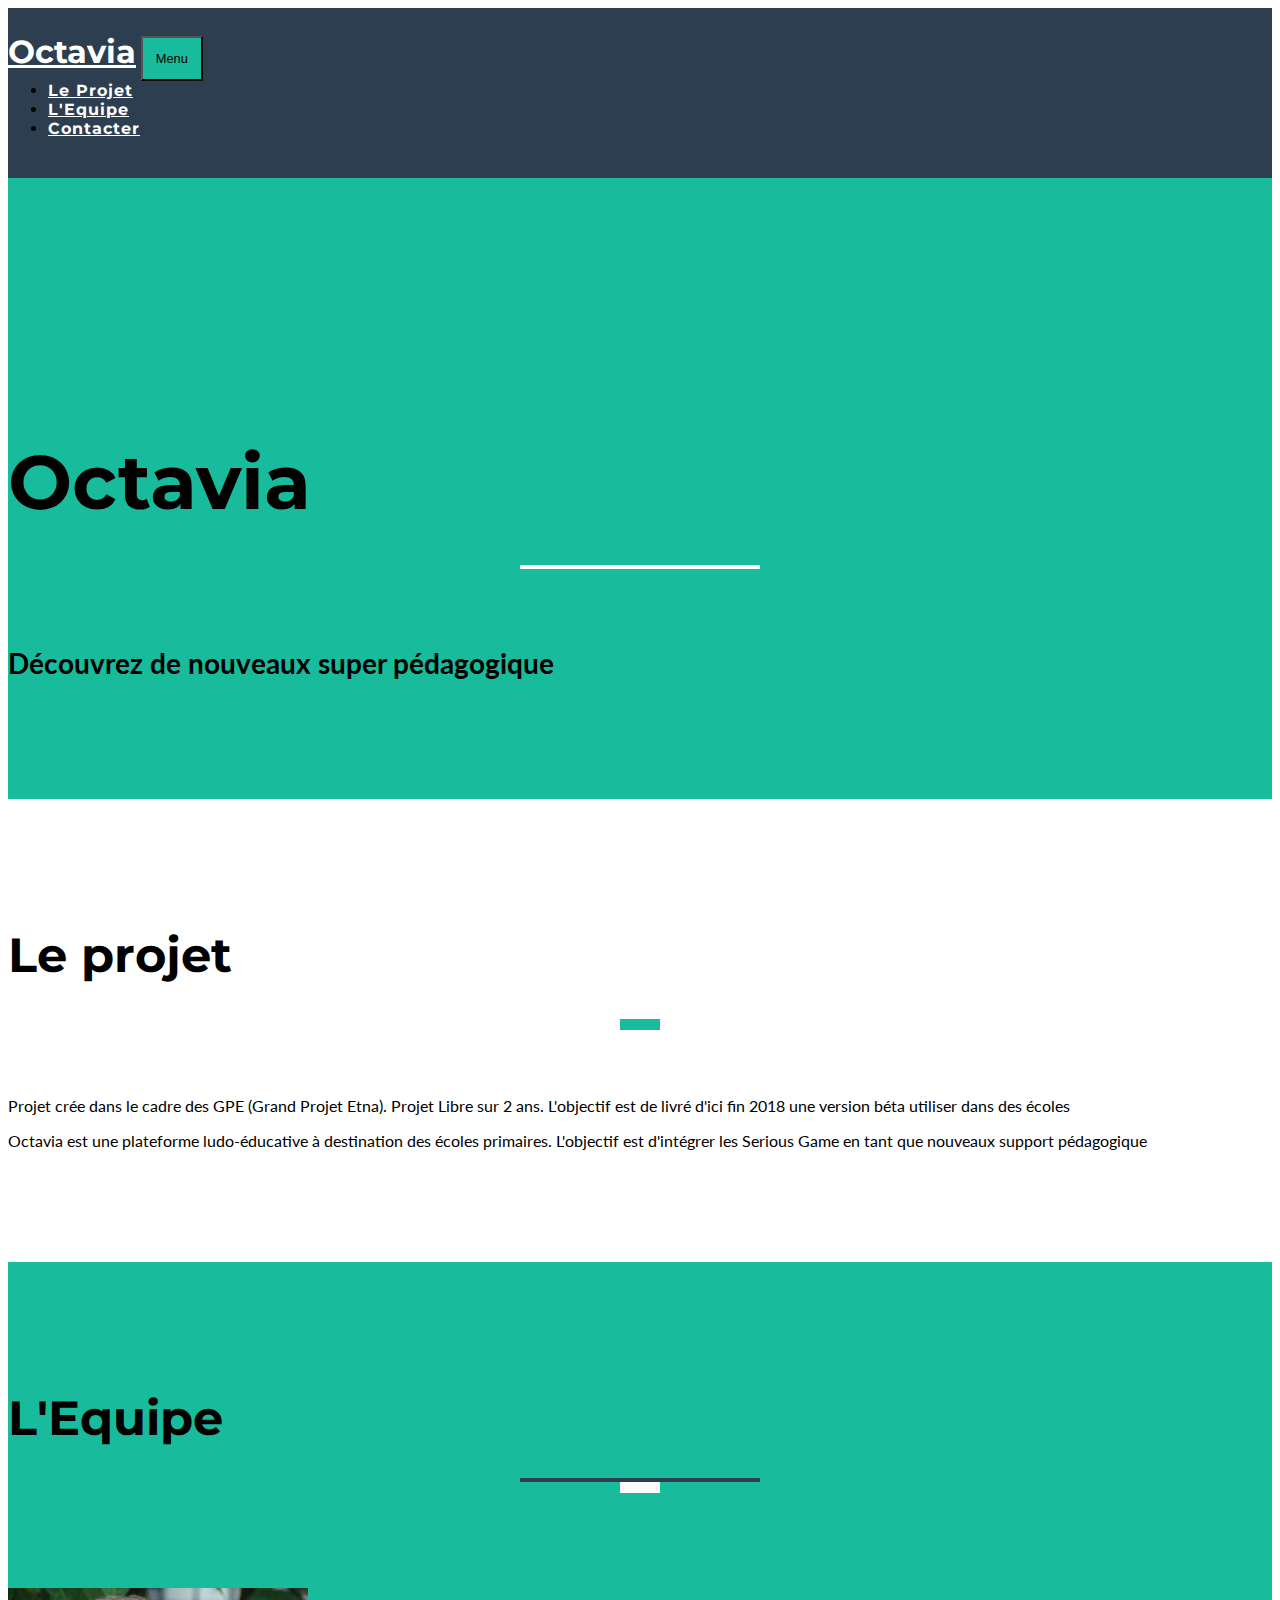
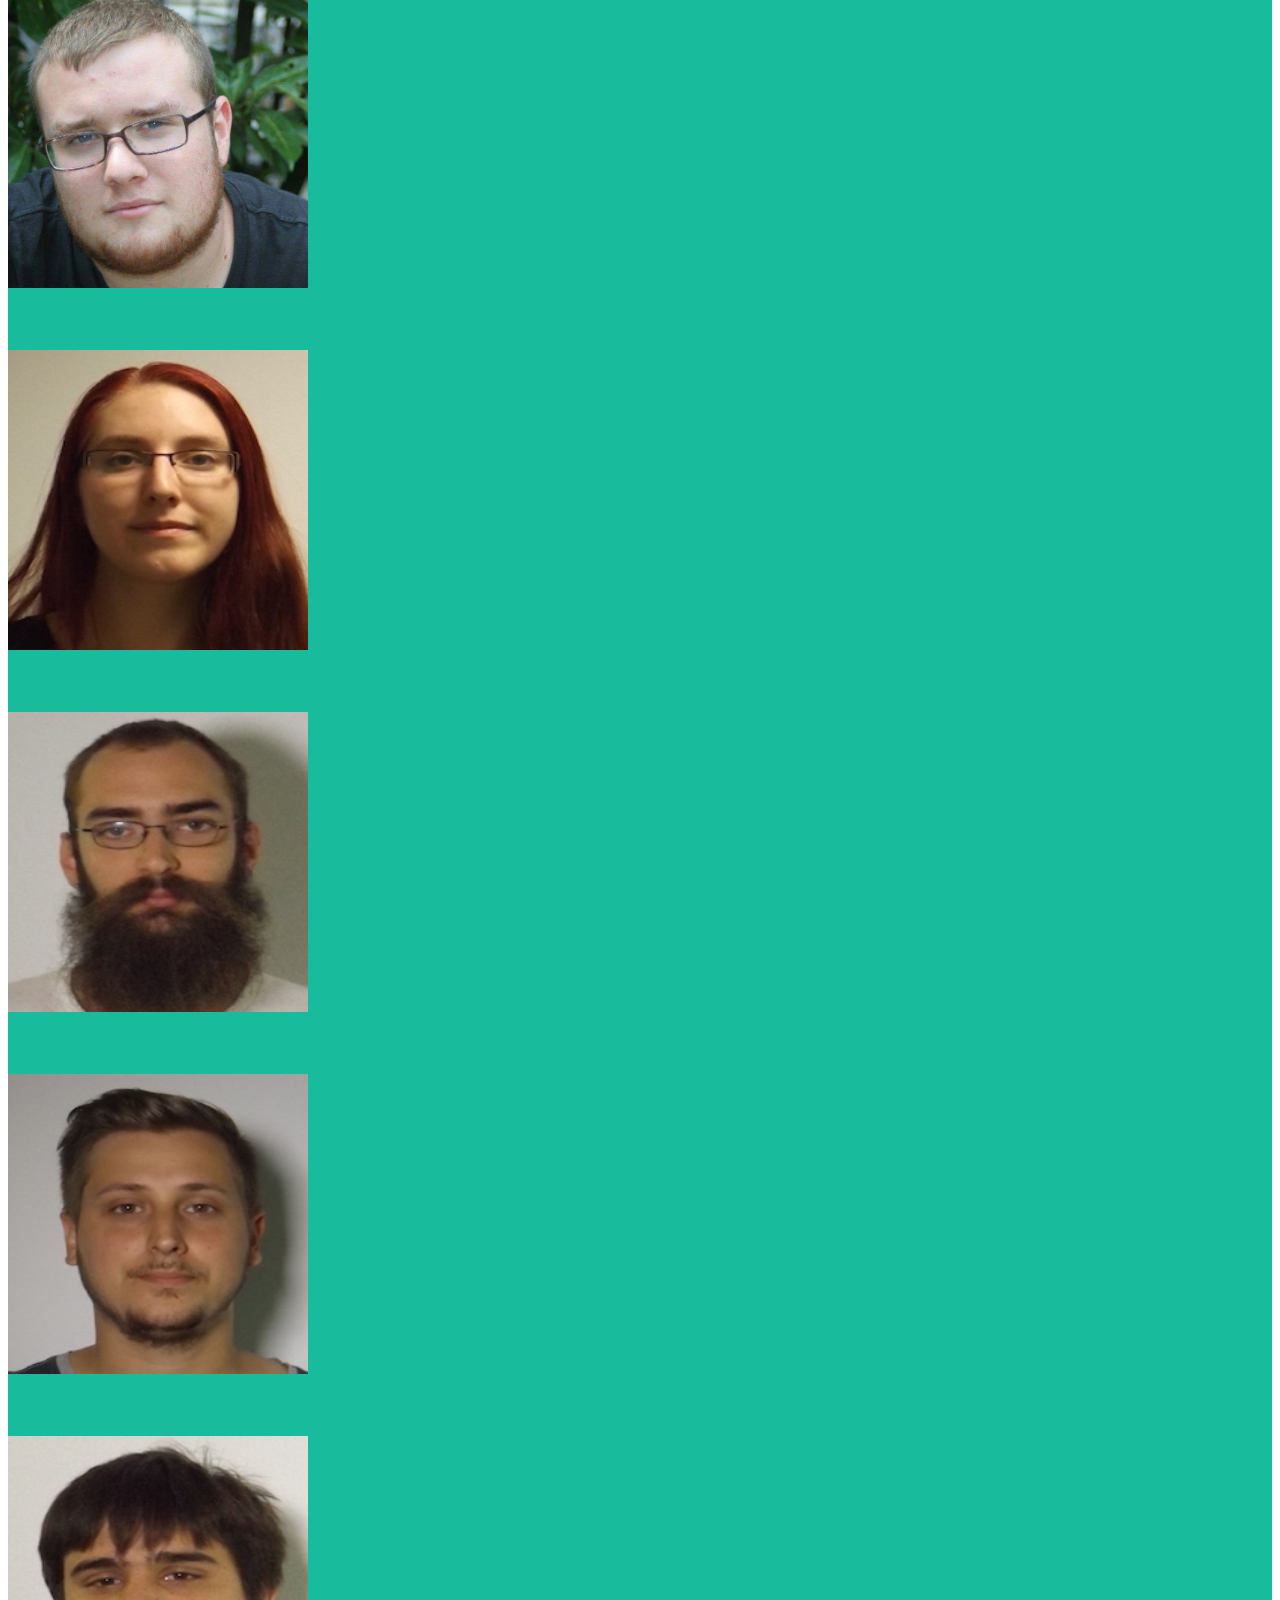
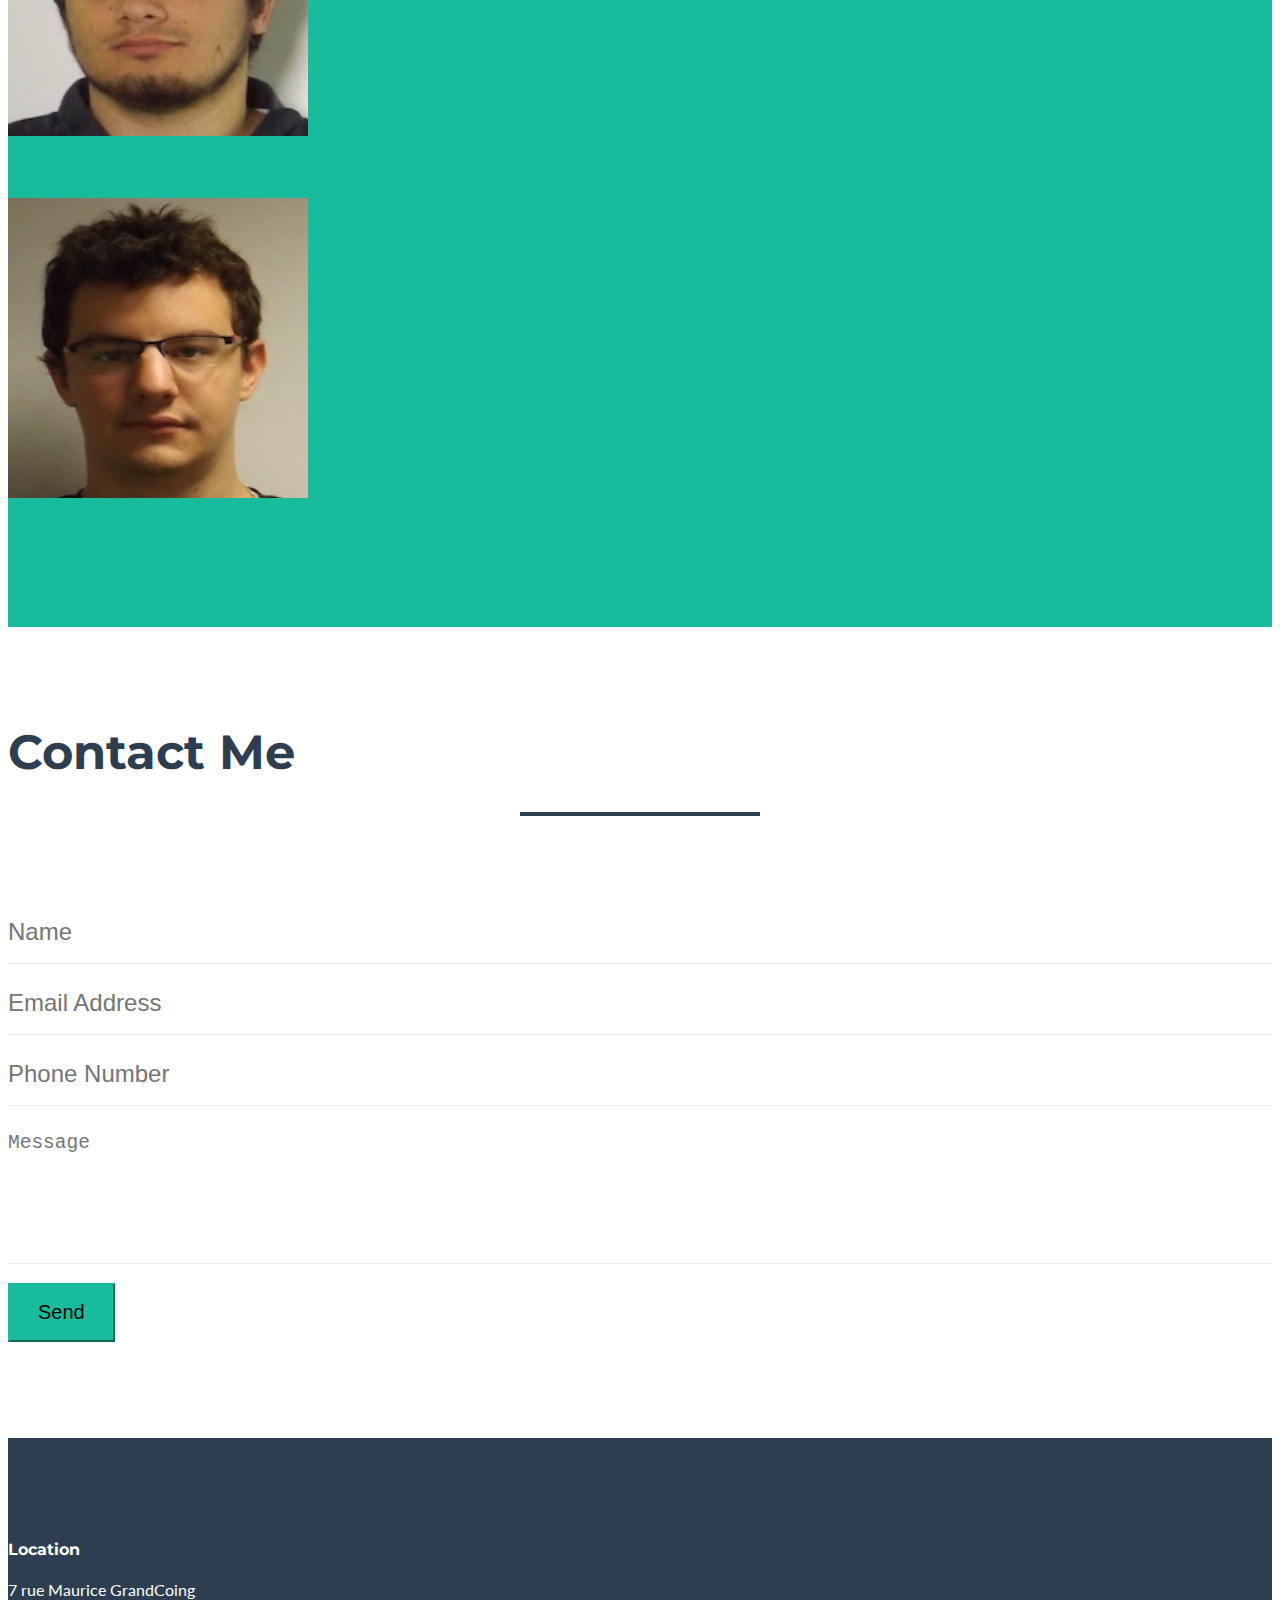
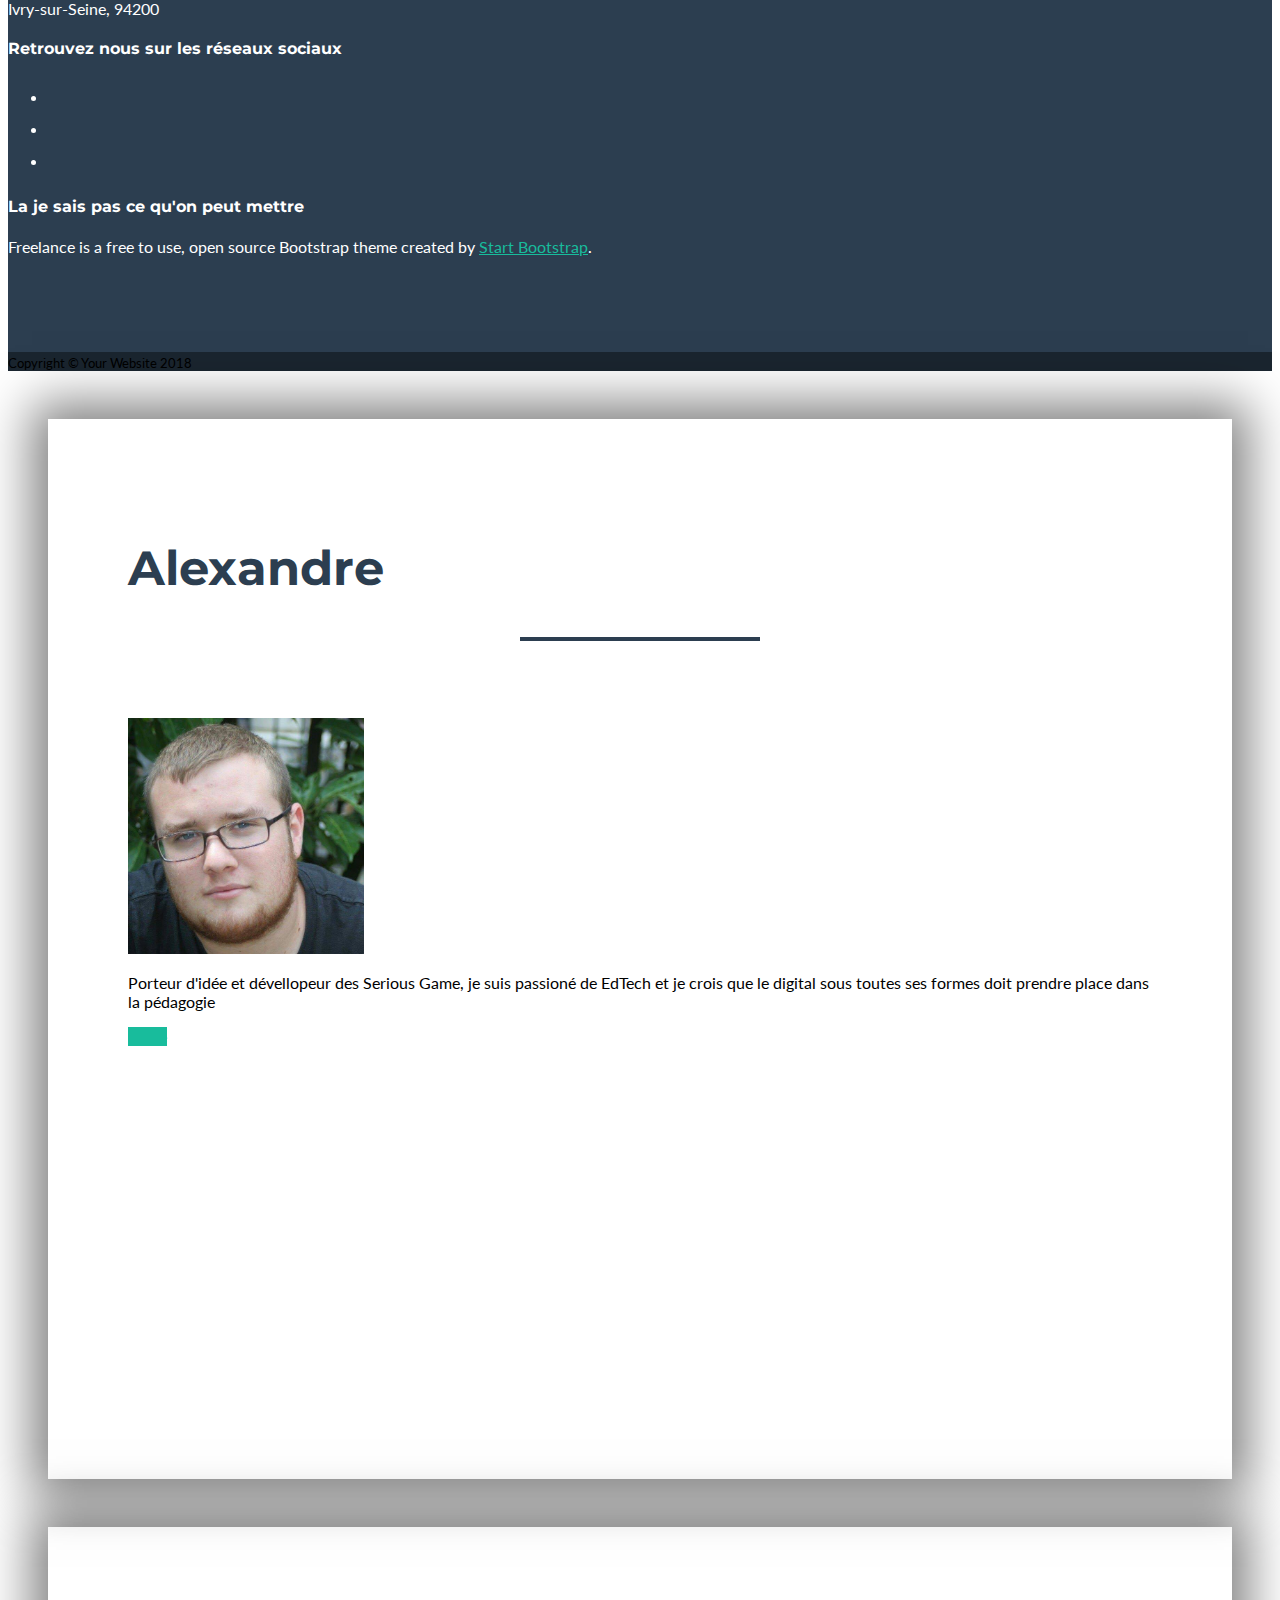
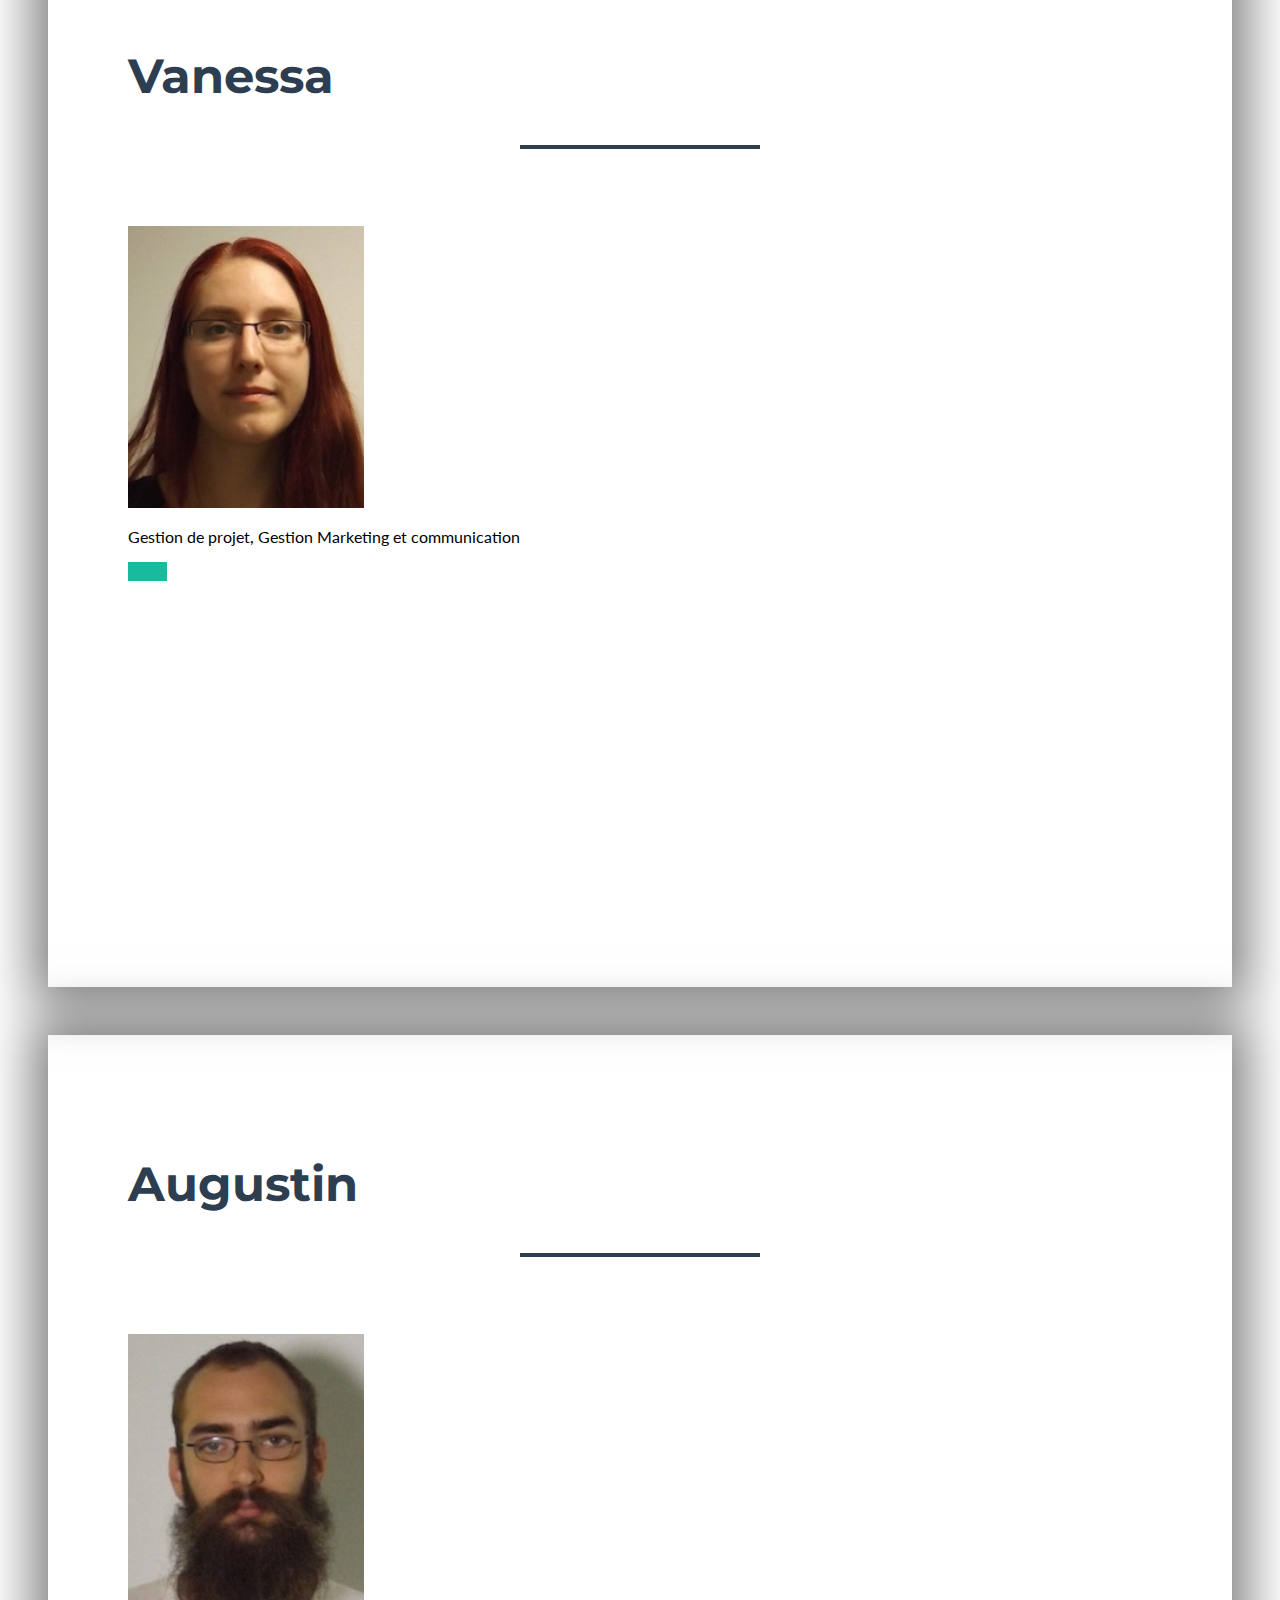
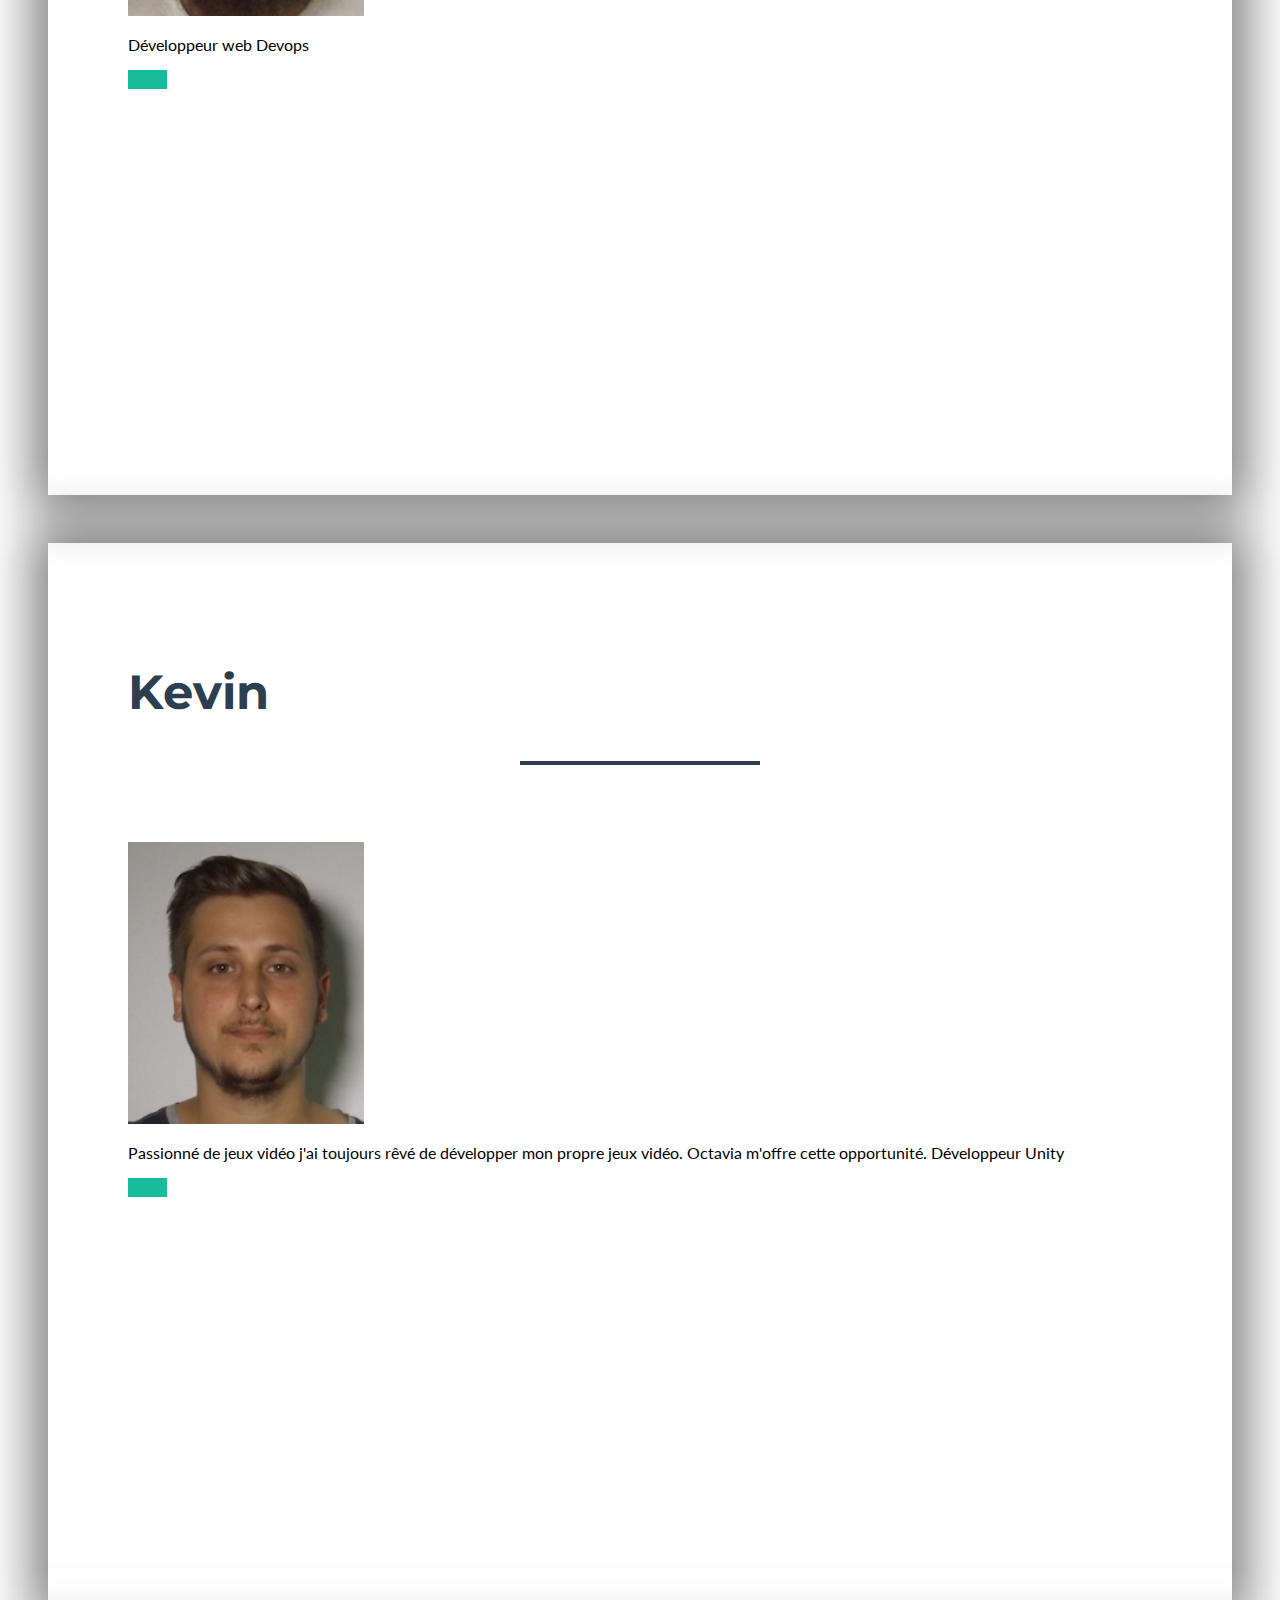
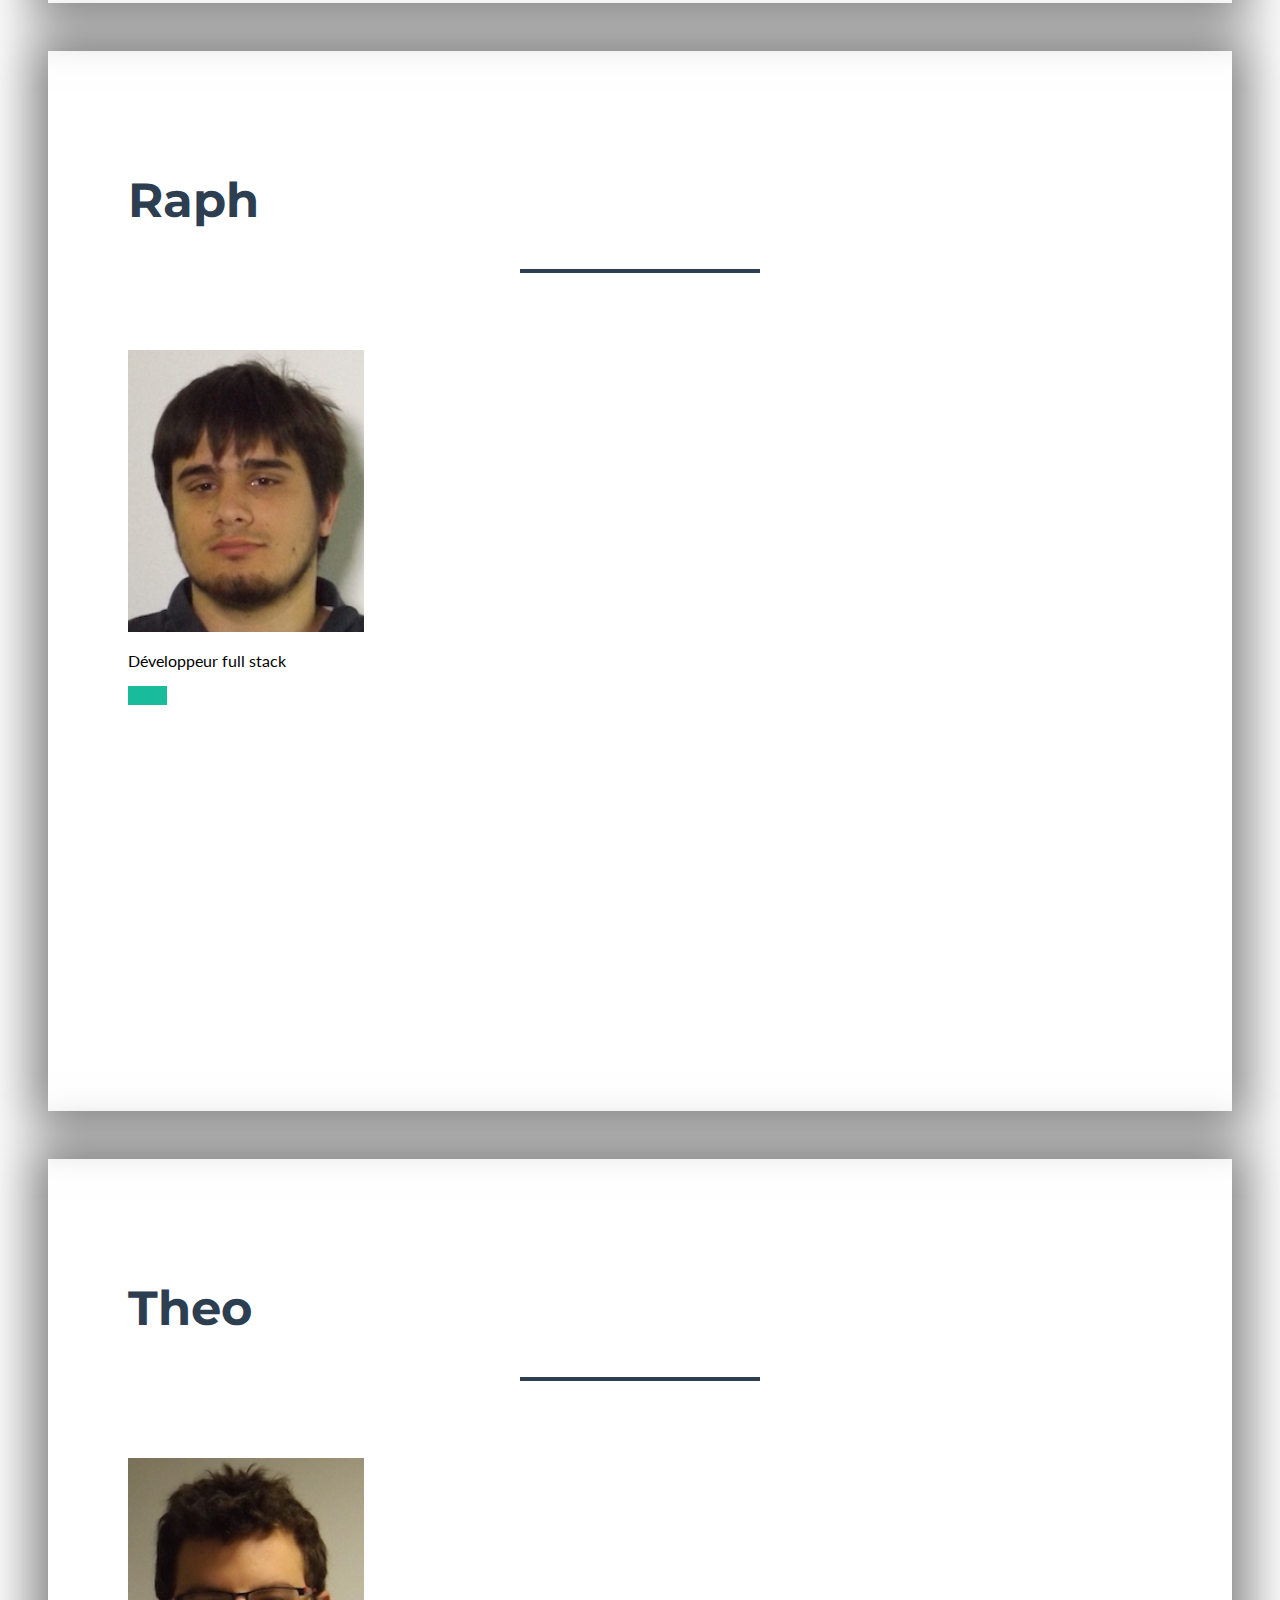
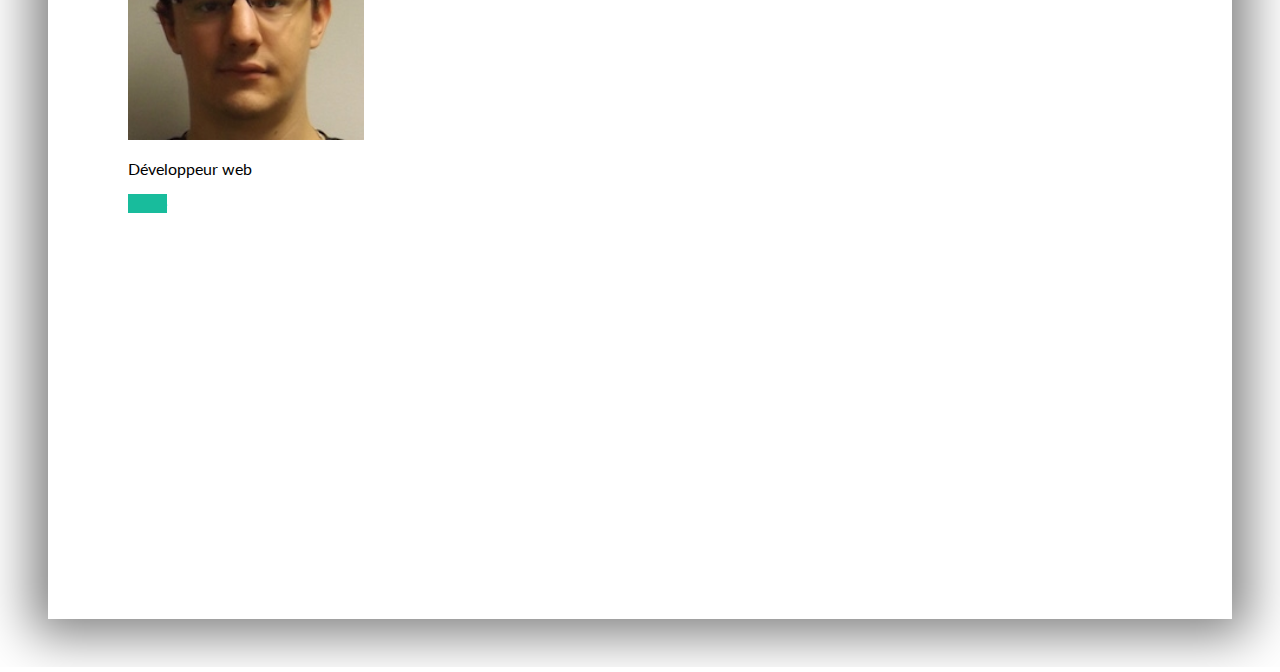
==== commit 71b79cd1: "add description vanessa" ====
--- a/index.html
+++ b/index.html
@@ -289,7 +289,7 @@
               <h2 class="text-secondary text-uppercase mb-0">Vanessa</h2>
               <hr class="star-dark mb-5">
               <img class="img-fluid-v2 mb-5"  style="width: 23%" src="img/portfolio/vanessa.jpg" alt="">
-              <p class="mb-5">Description Vanessa</p>
+              <p class="mb-5">Gestion de projet, Gestion Marketing et communication</p>
               <a class="btn btn-primary btn-lg rounded-pill portfolio-modal-dismiss" href="#">
                 <i class="fa fa-close"></i>
                 Close</a>
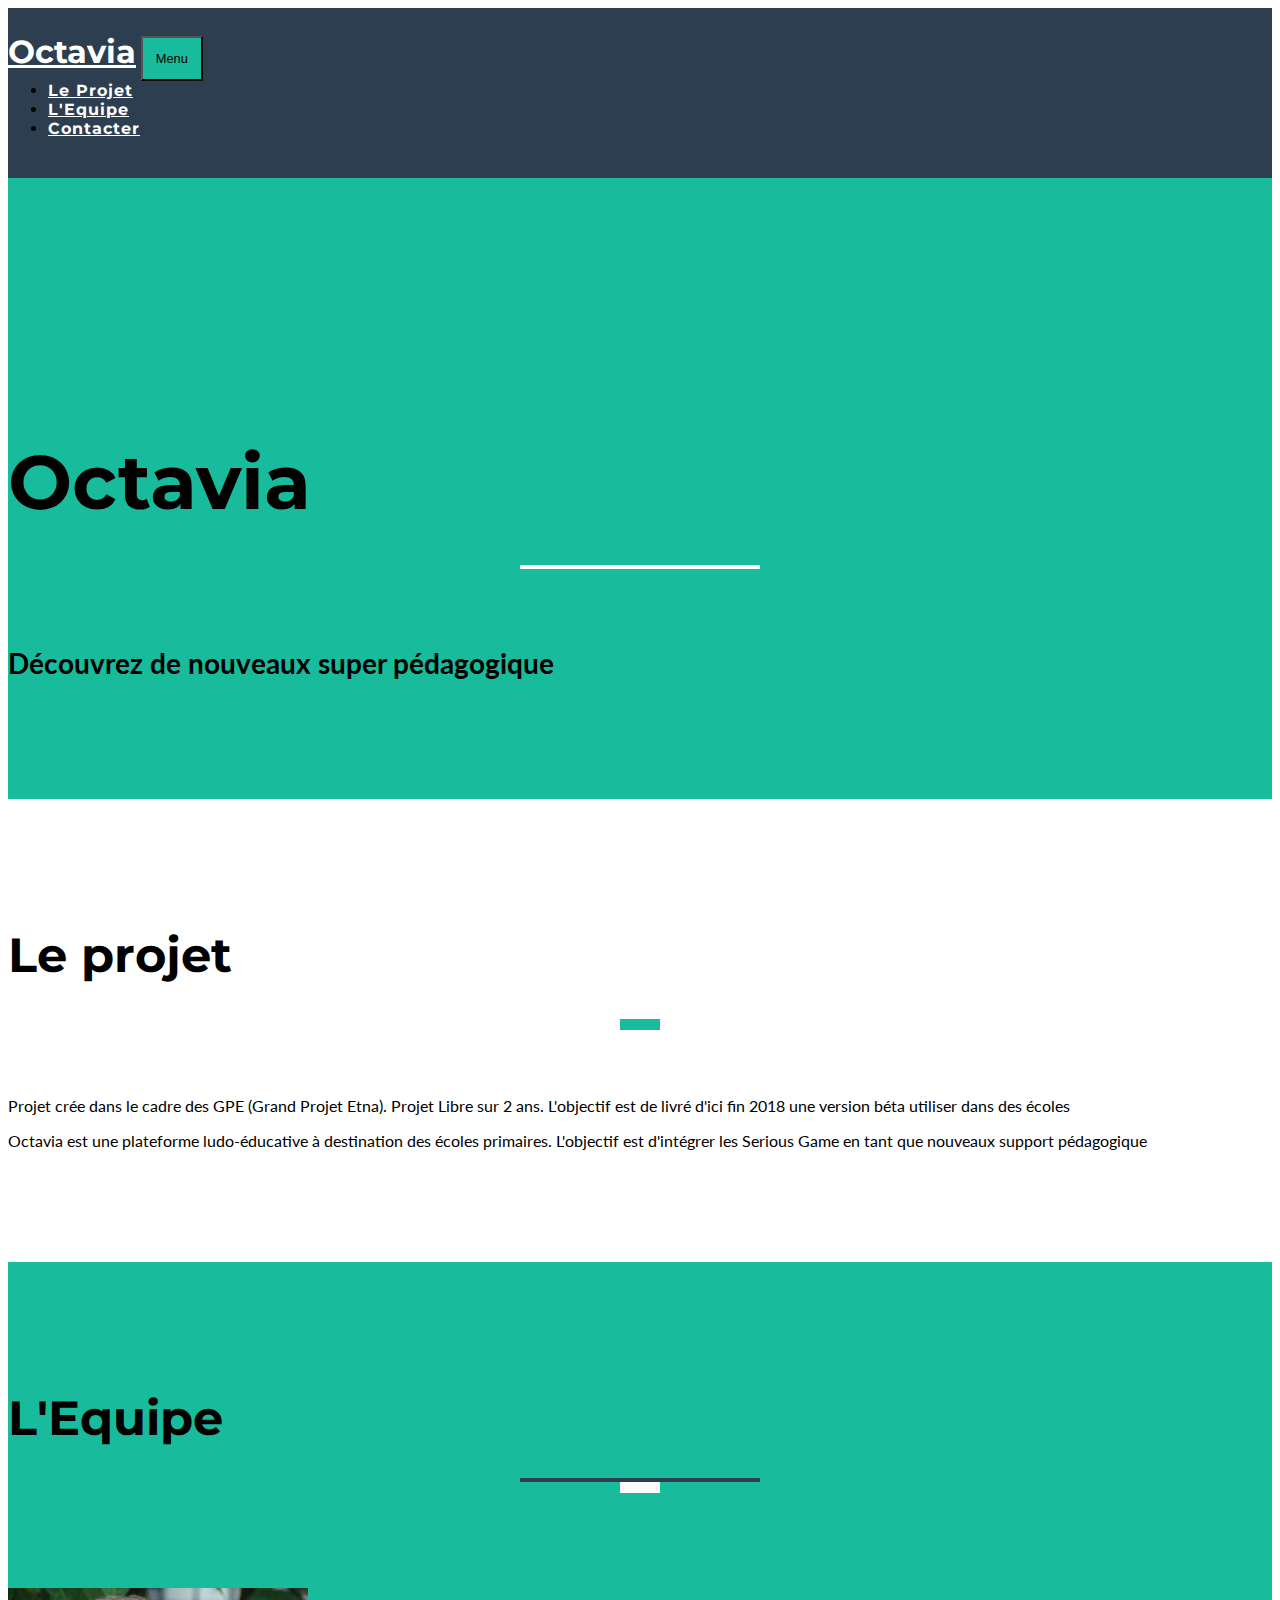
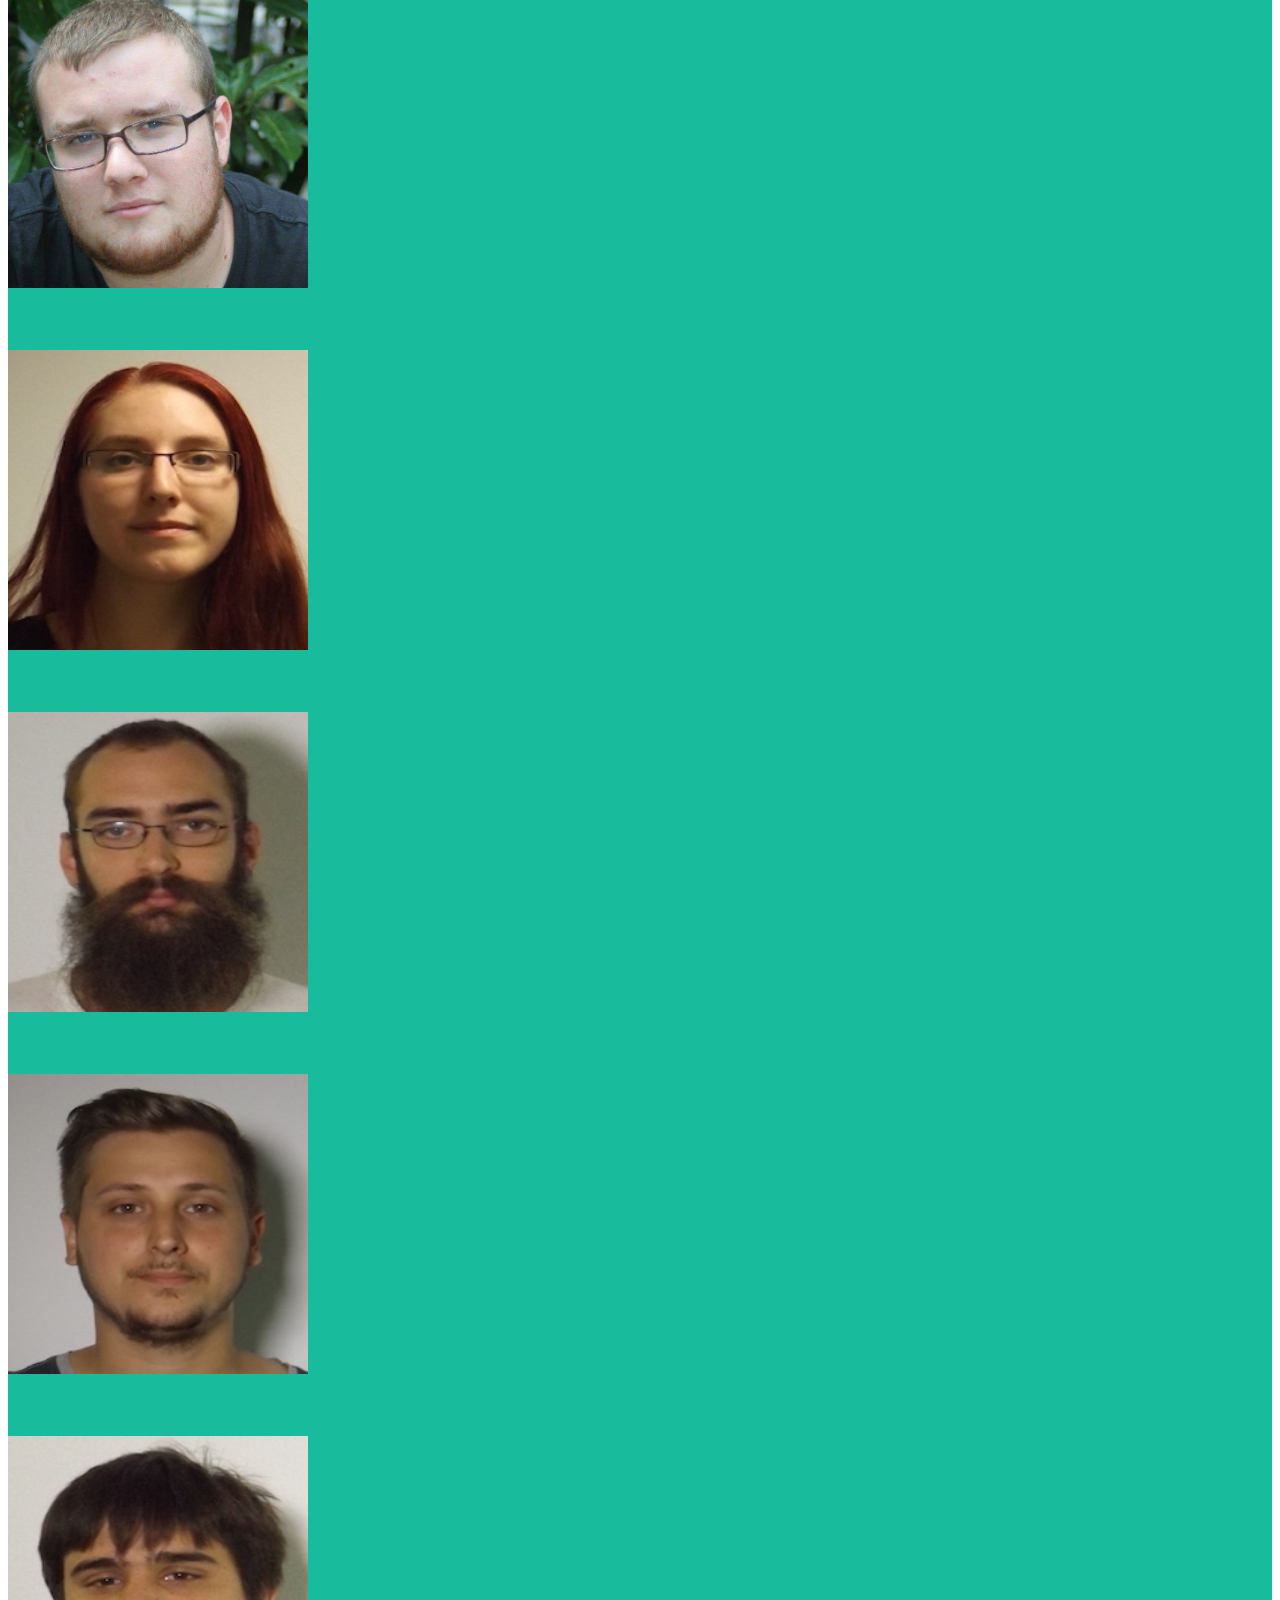
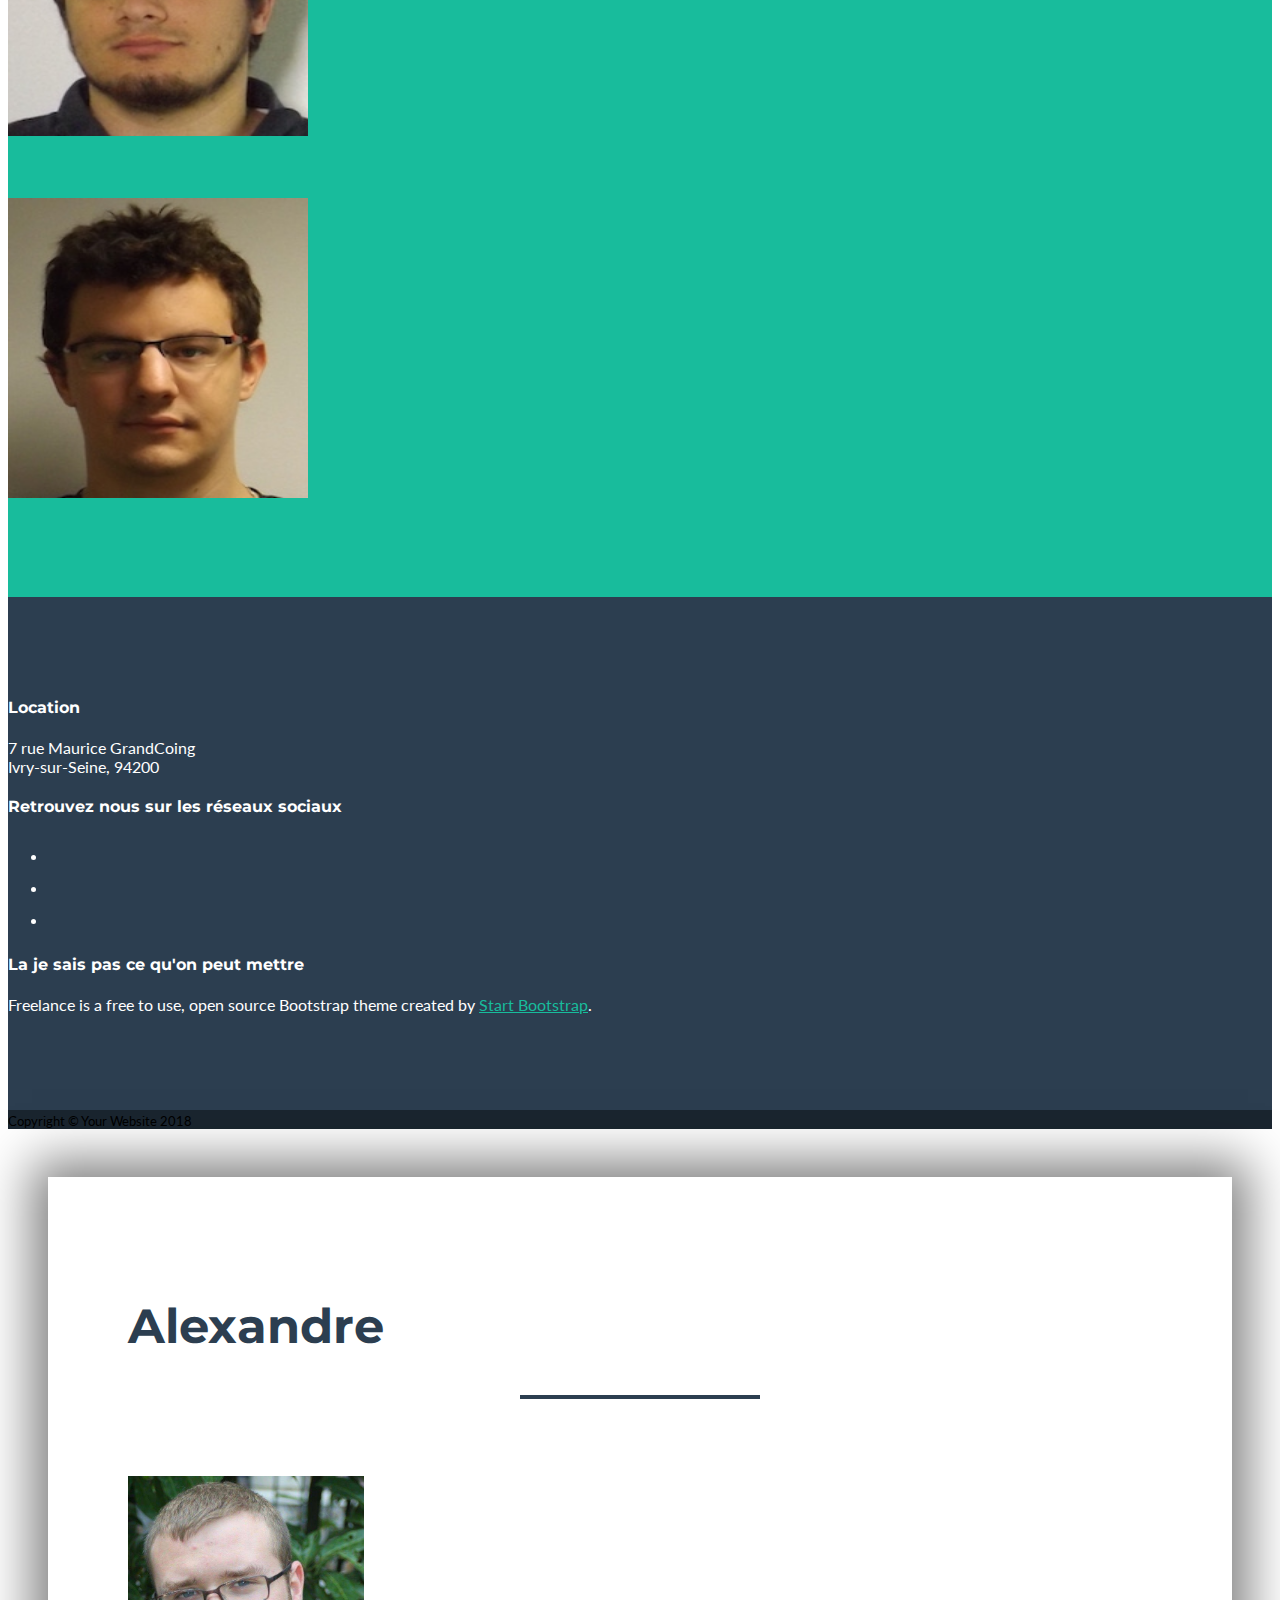
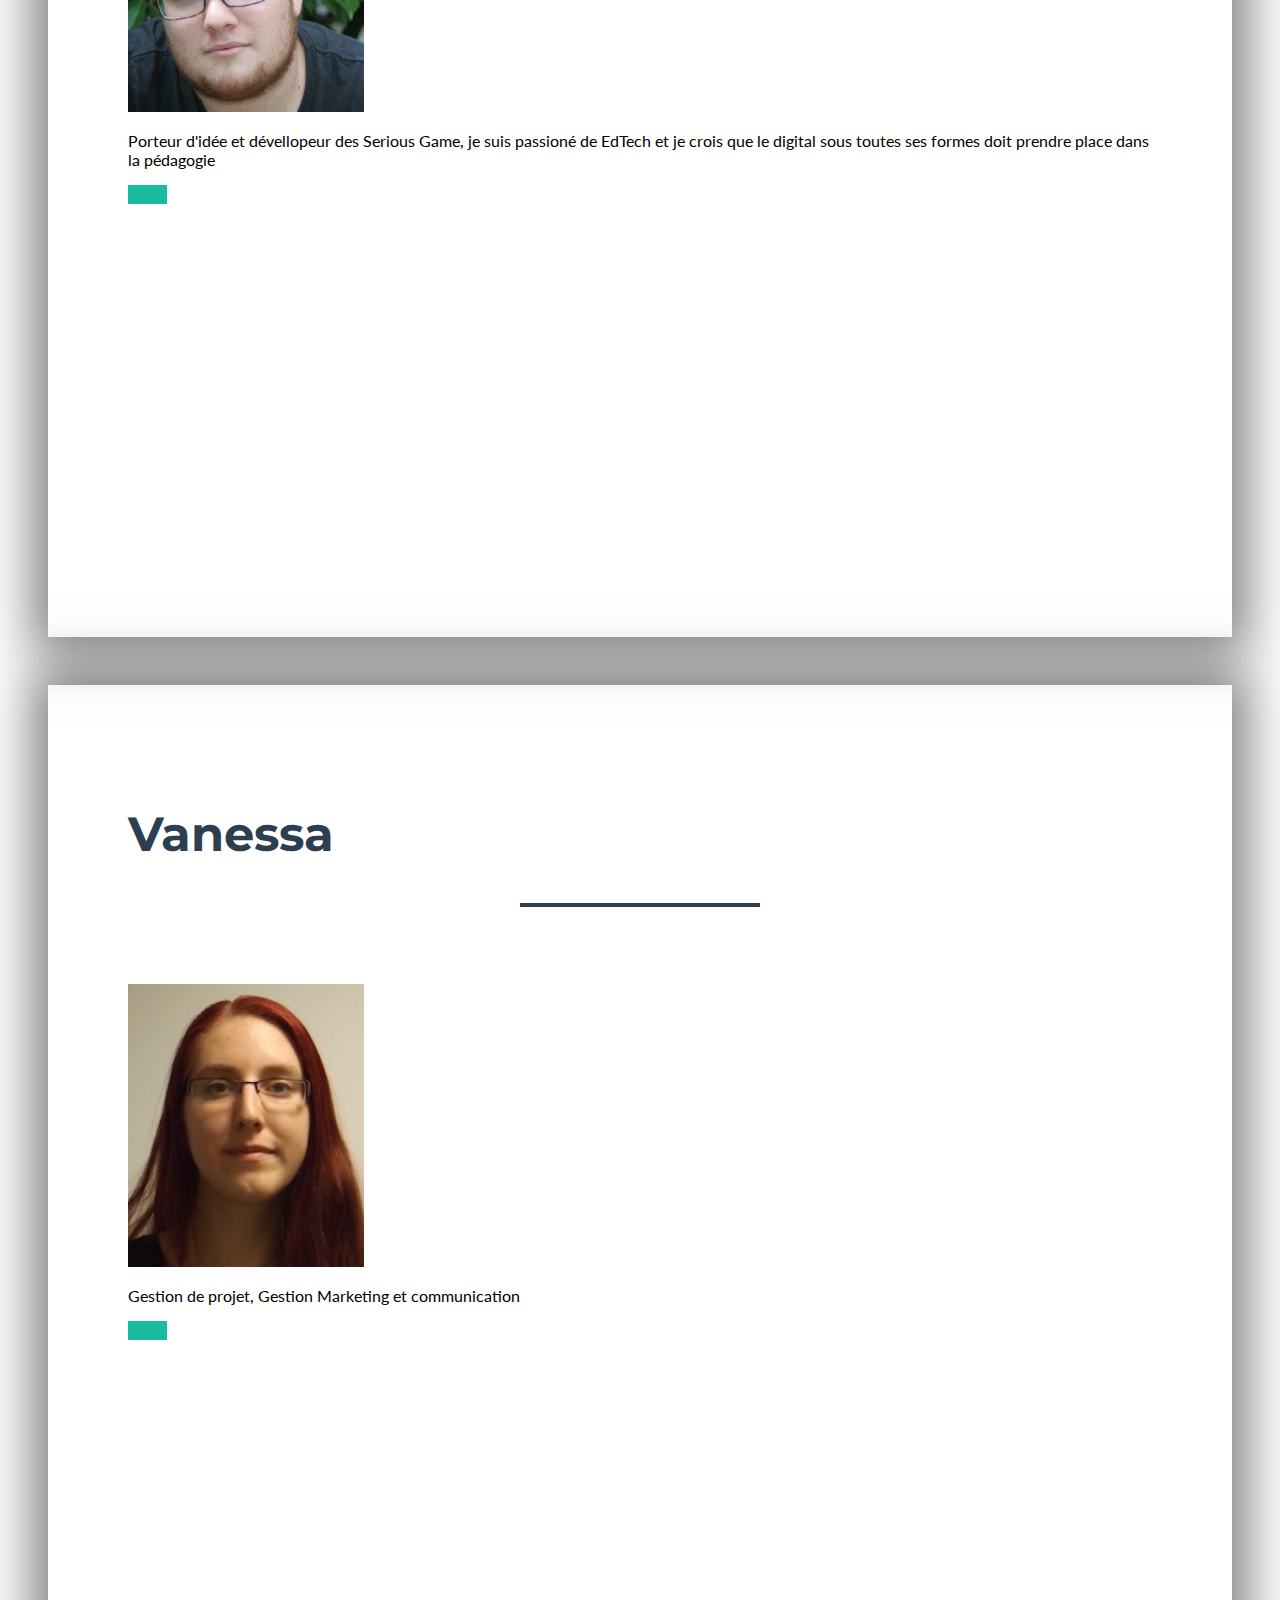
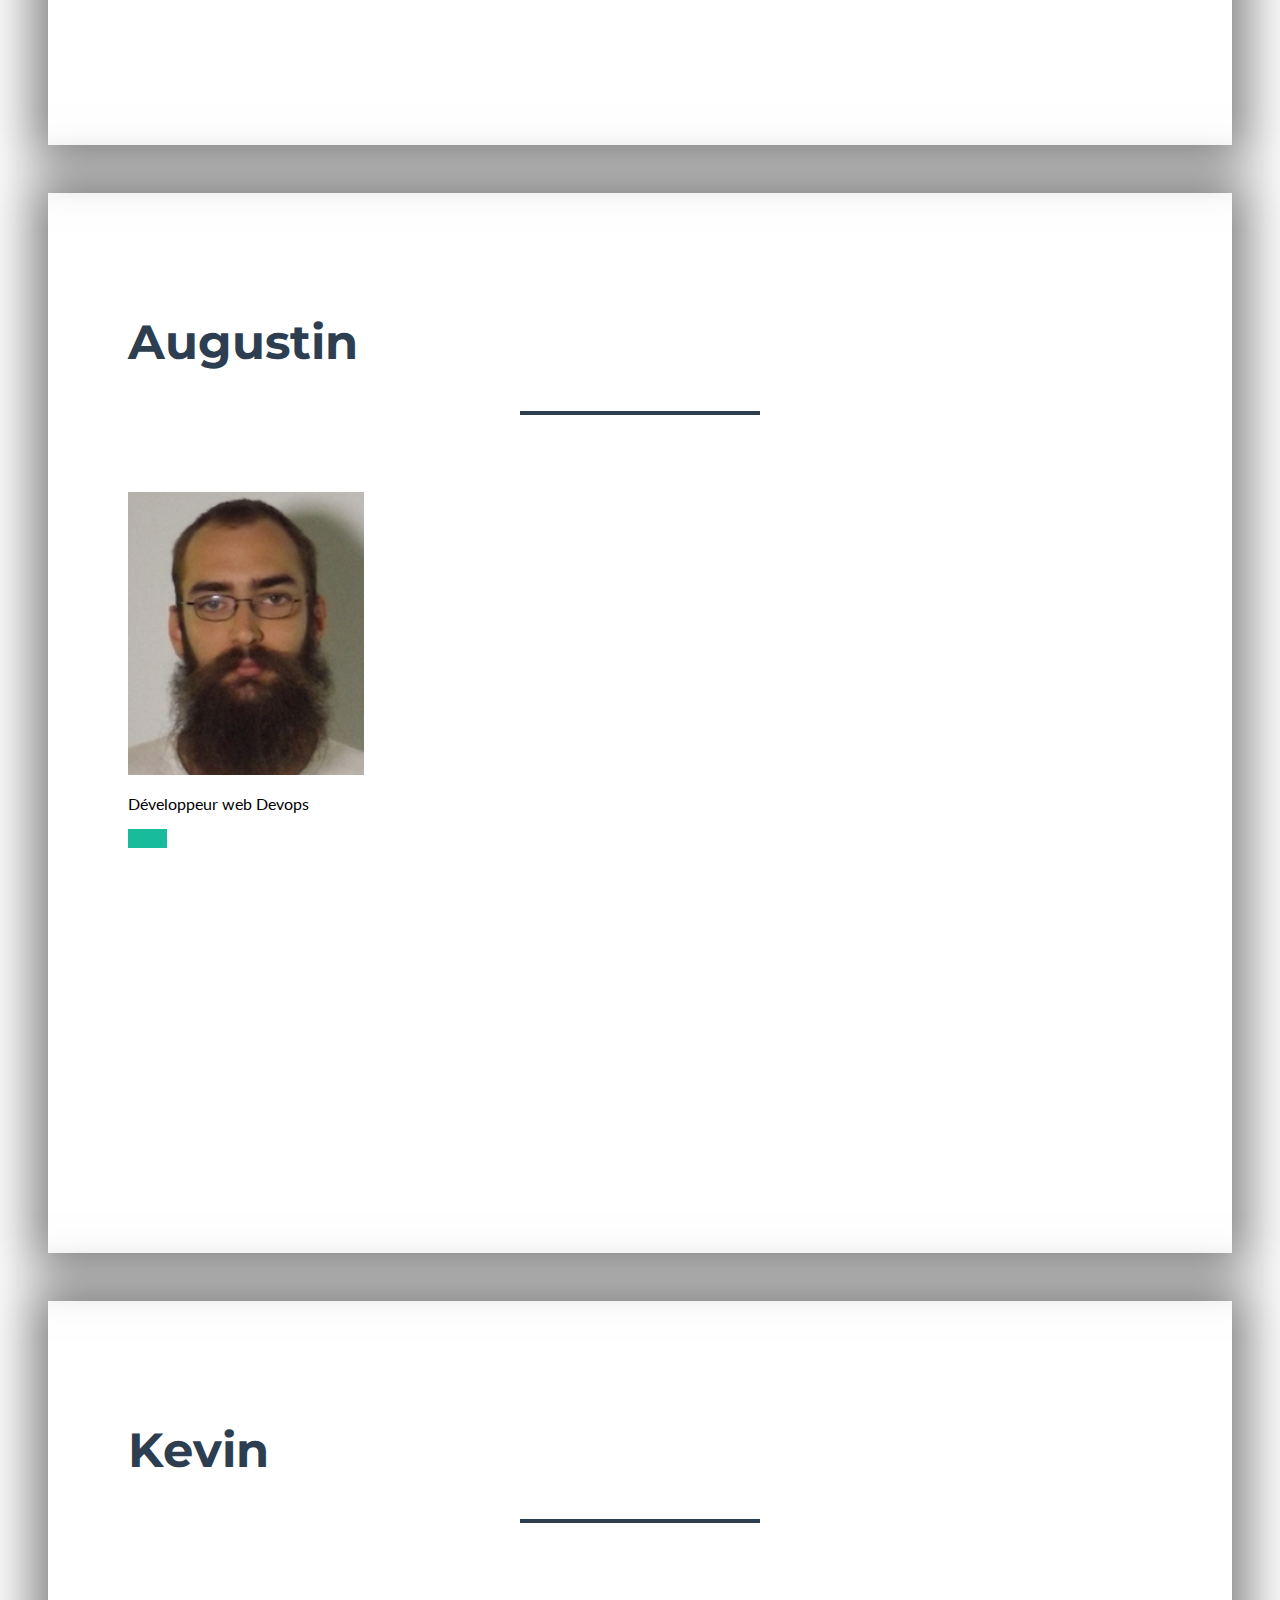
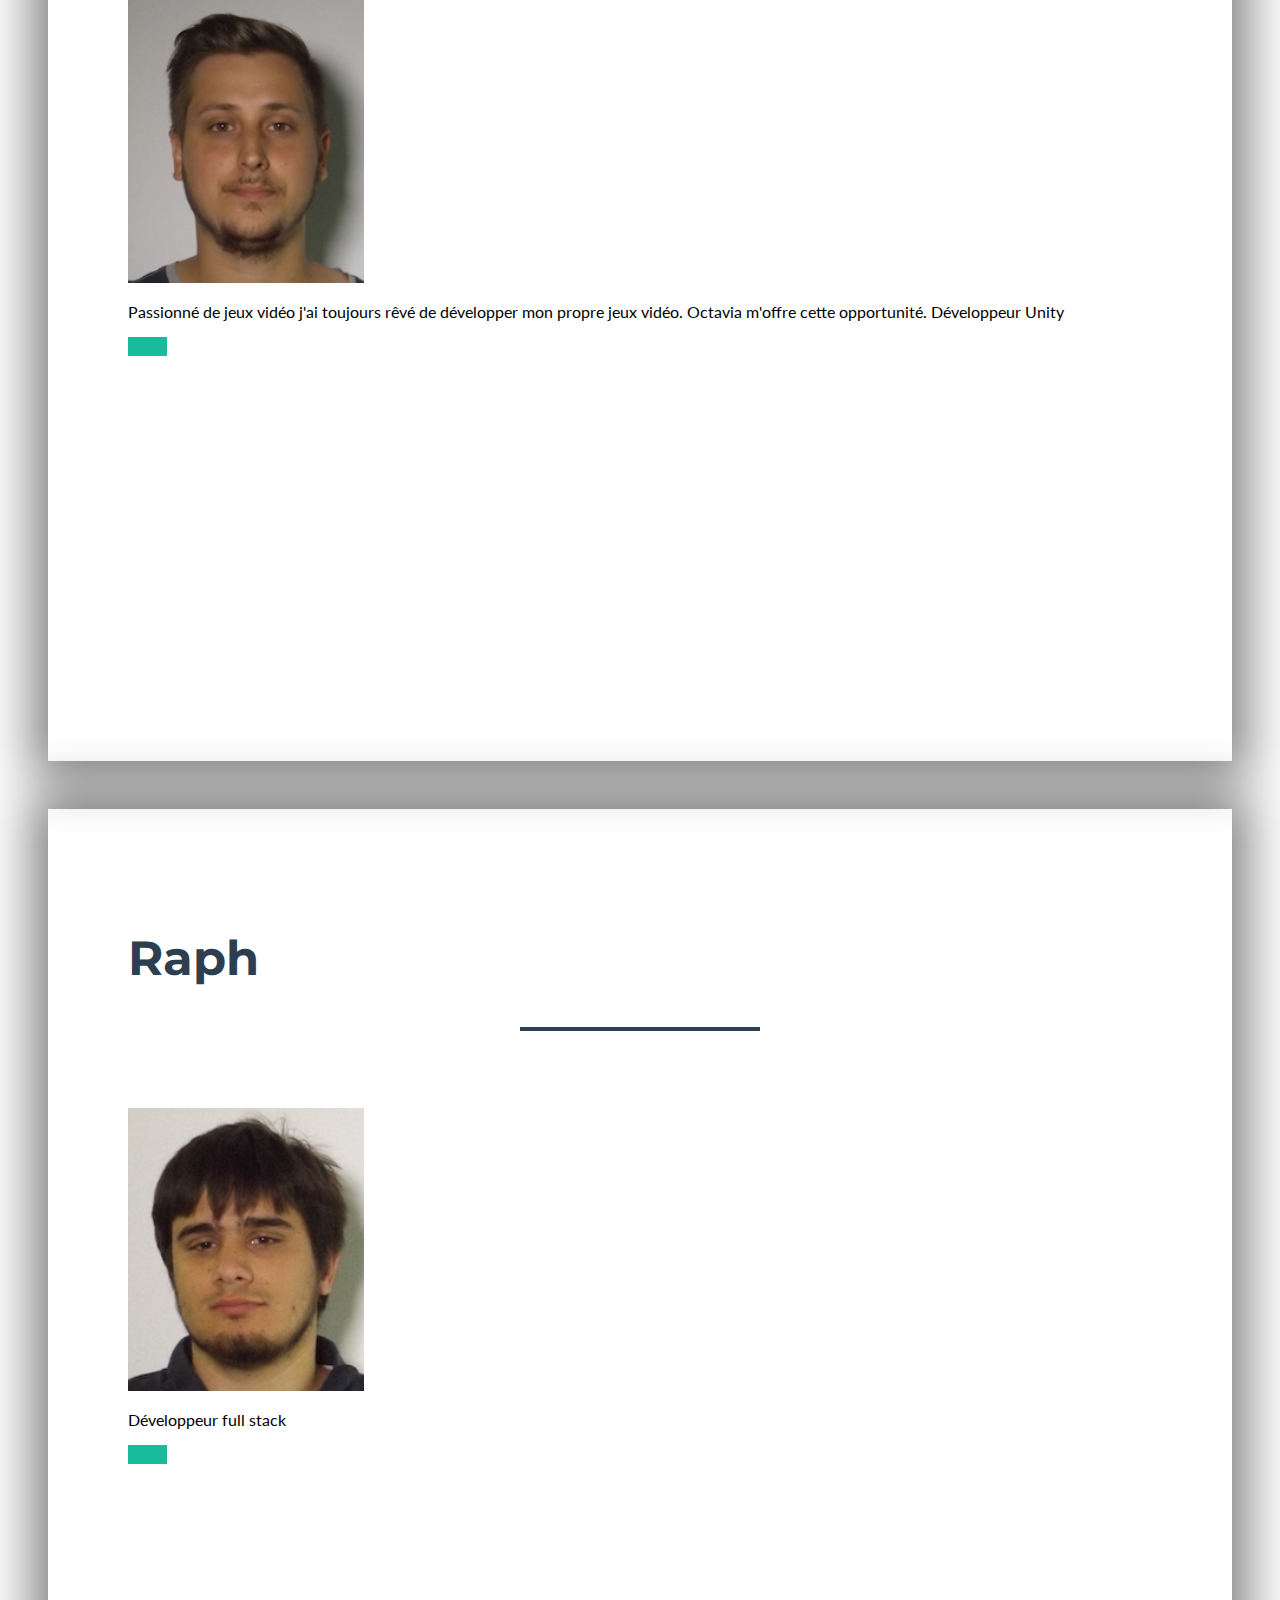
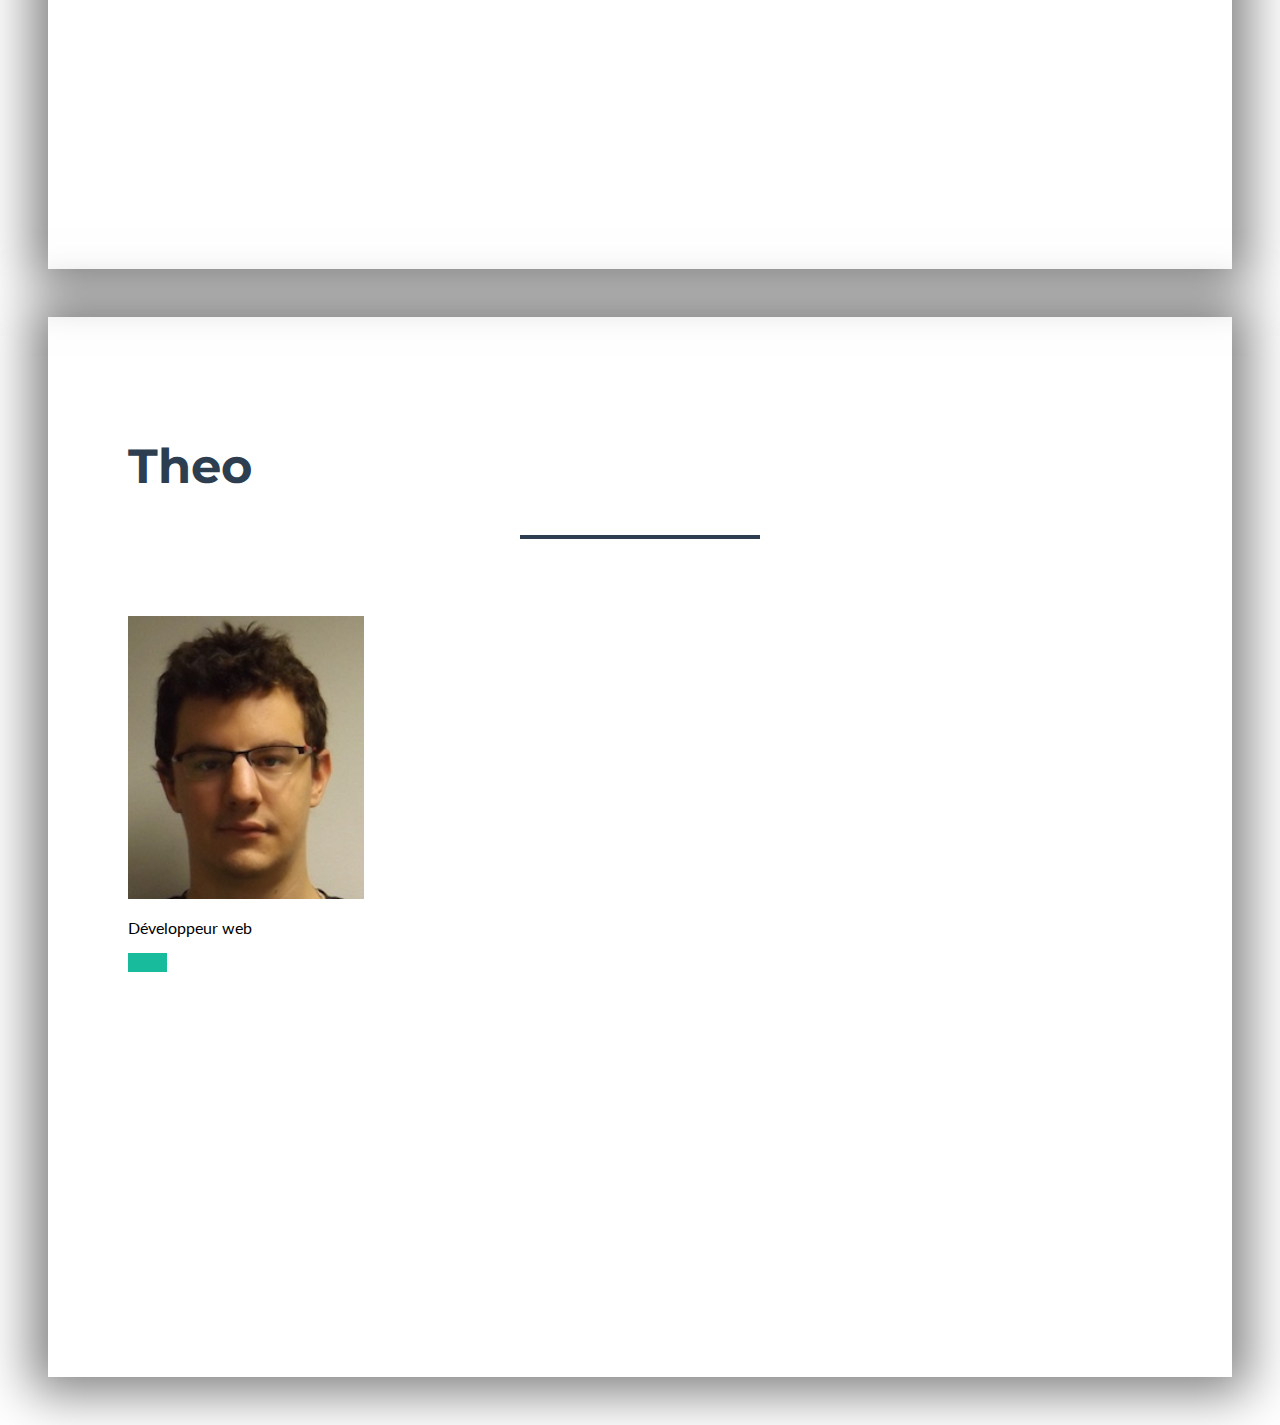
==== commit 36654e40: "display none contact" ====
--- a/index.html
+++ b/index.html
@@ -152,7 +152,7 @@
 
 
     <!-- Contact Section -->
-    <section id="contact">
+    <section id="contact" style="display: none;">
       <div class="container">
         <h2 class="text-center text-uppercase text-secondary mb-0">Contact Me</h2>
         <hr class="star-dark mb-5">
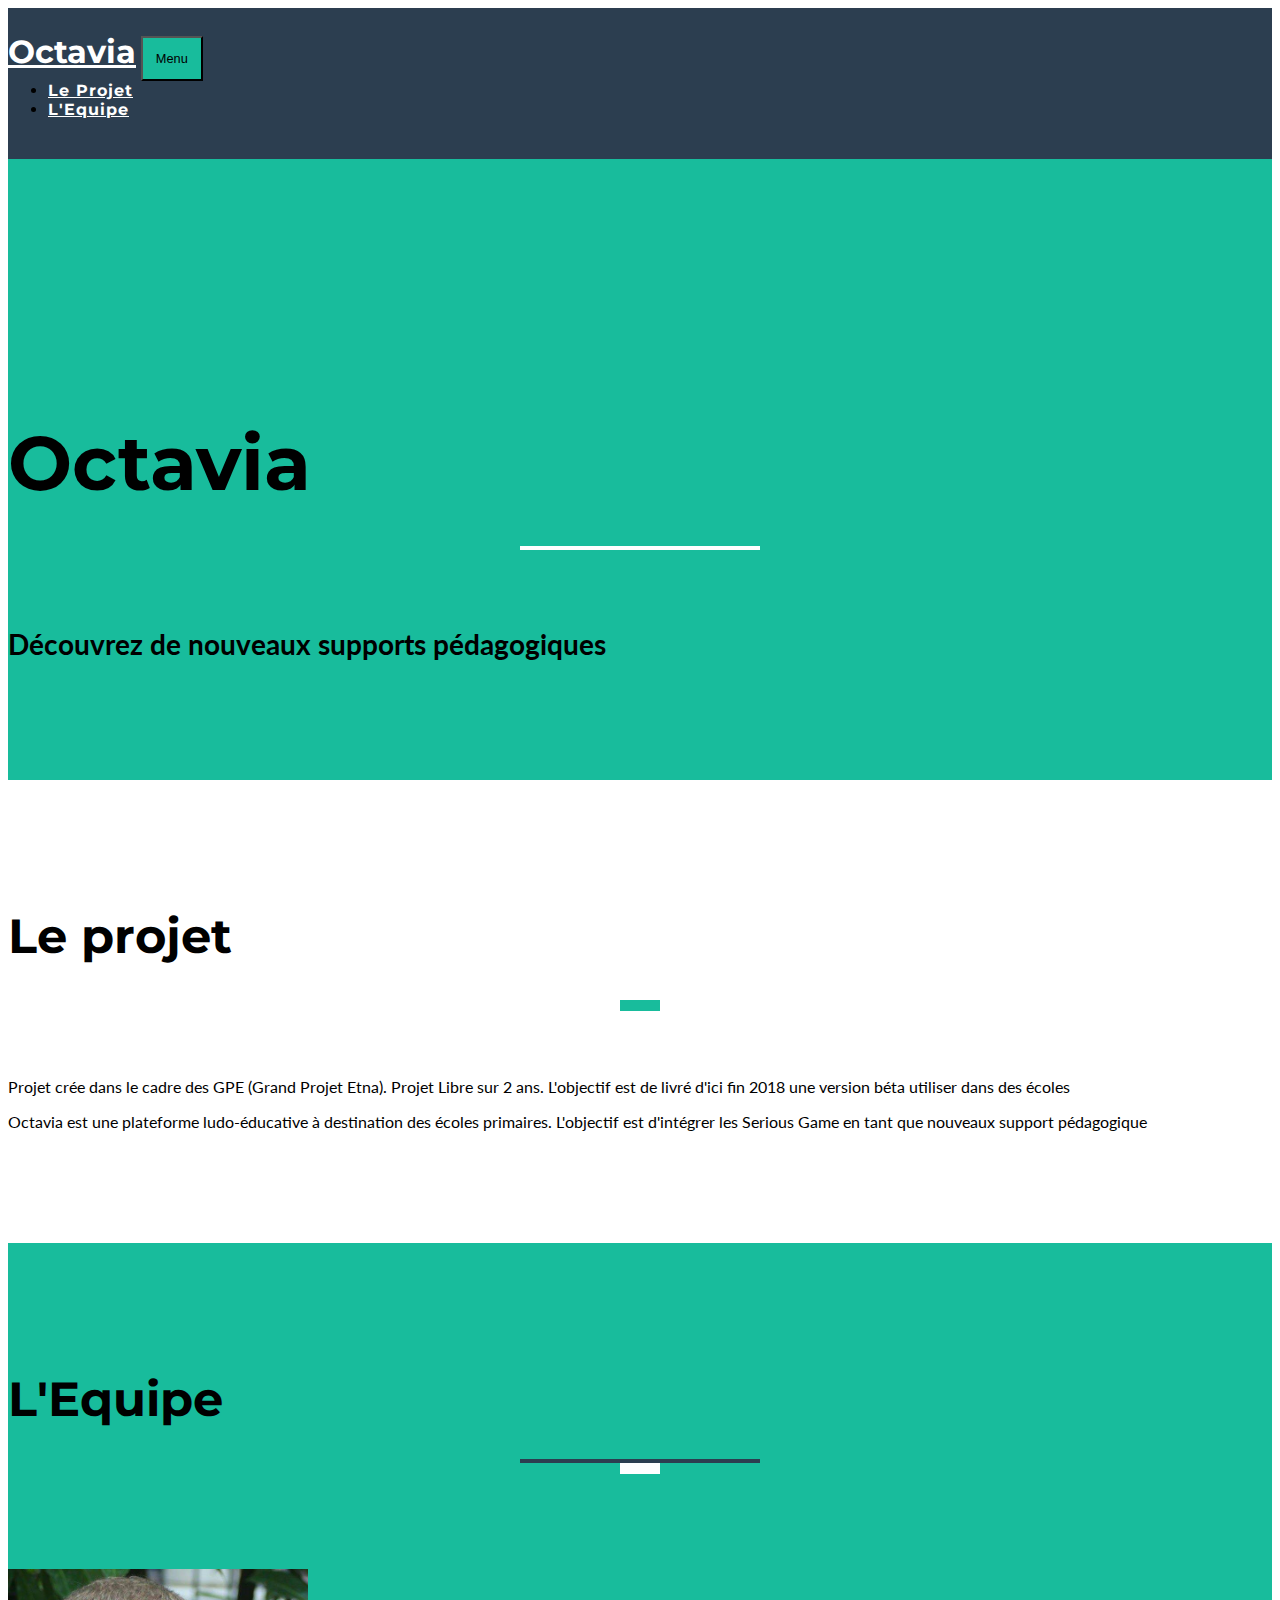
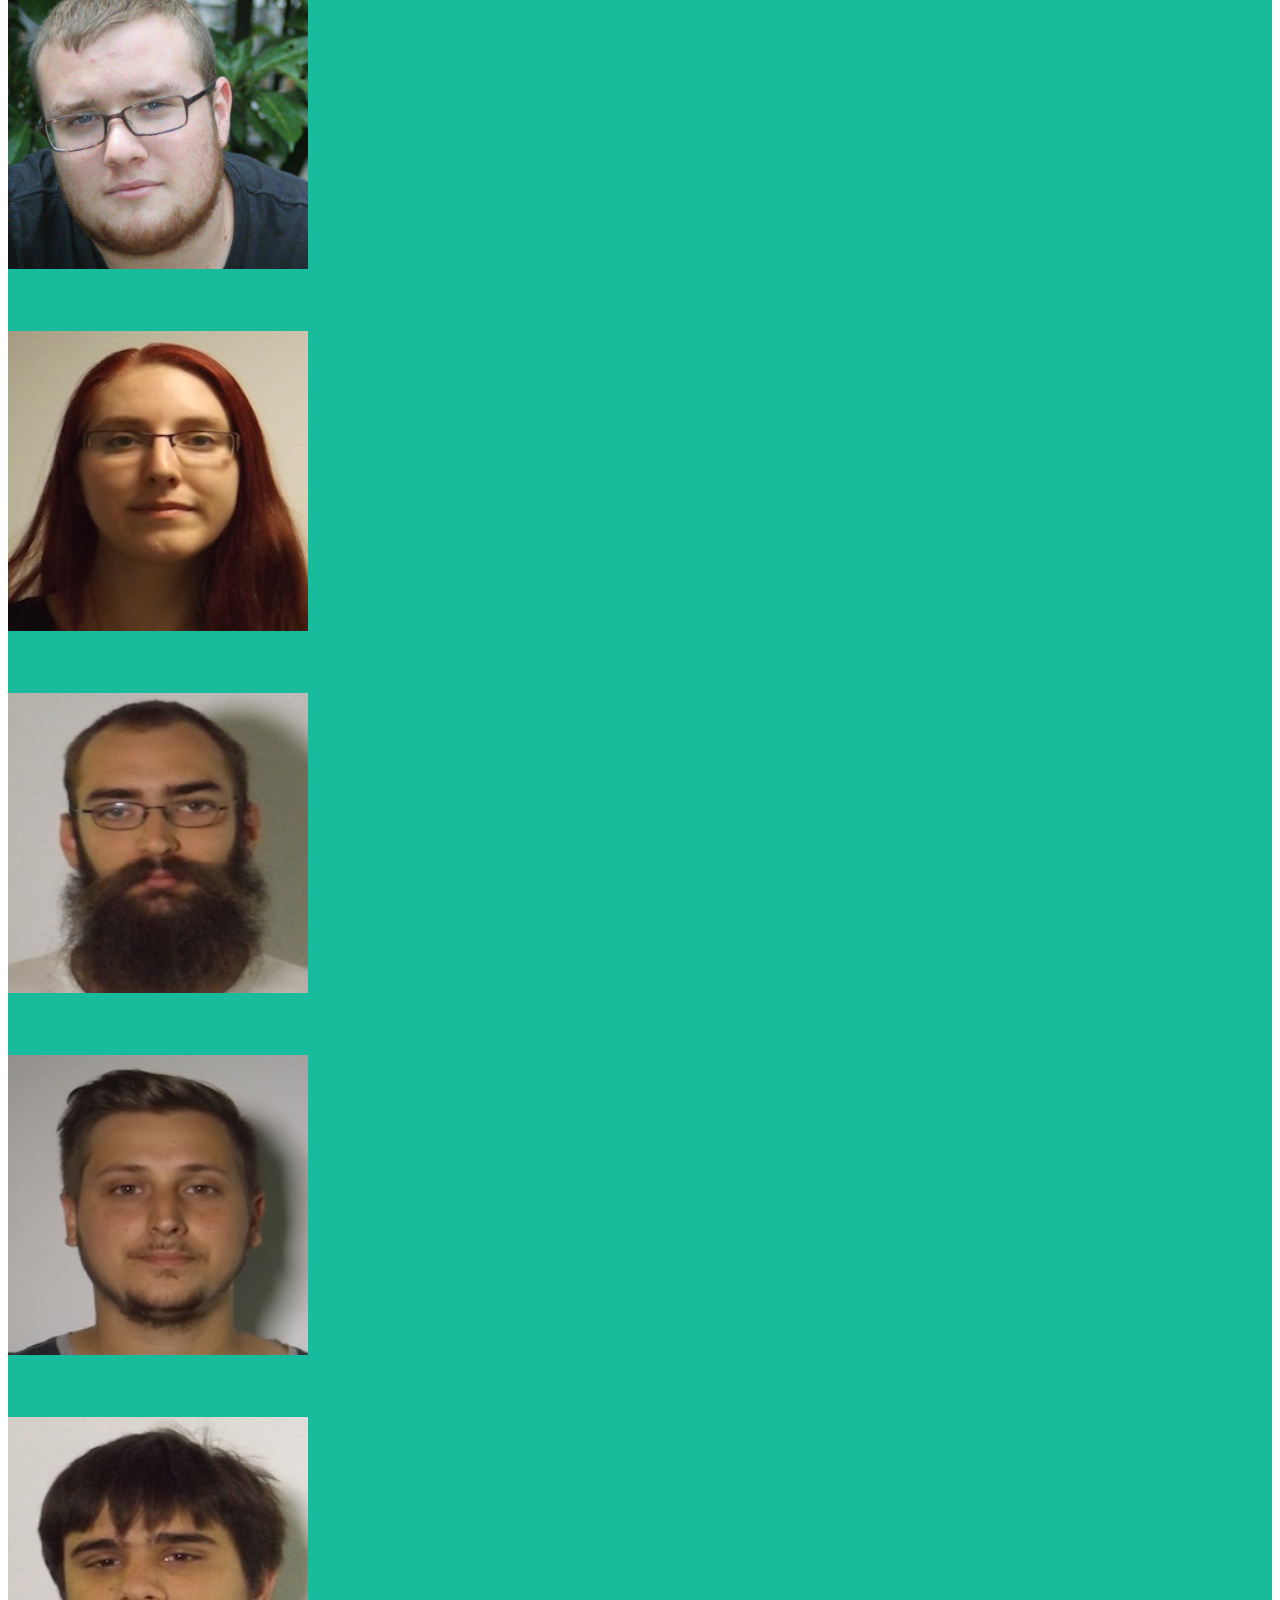
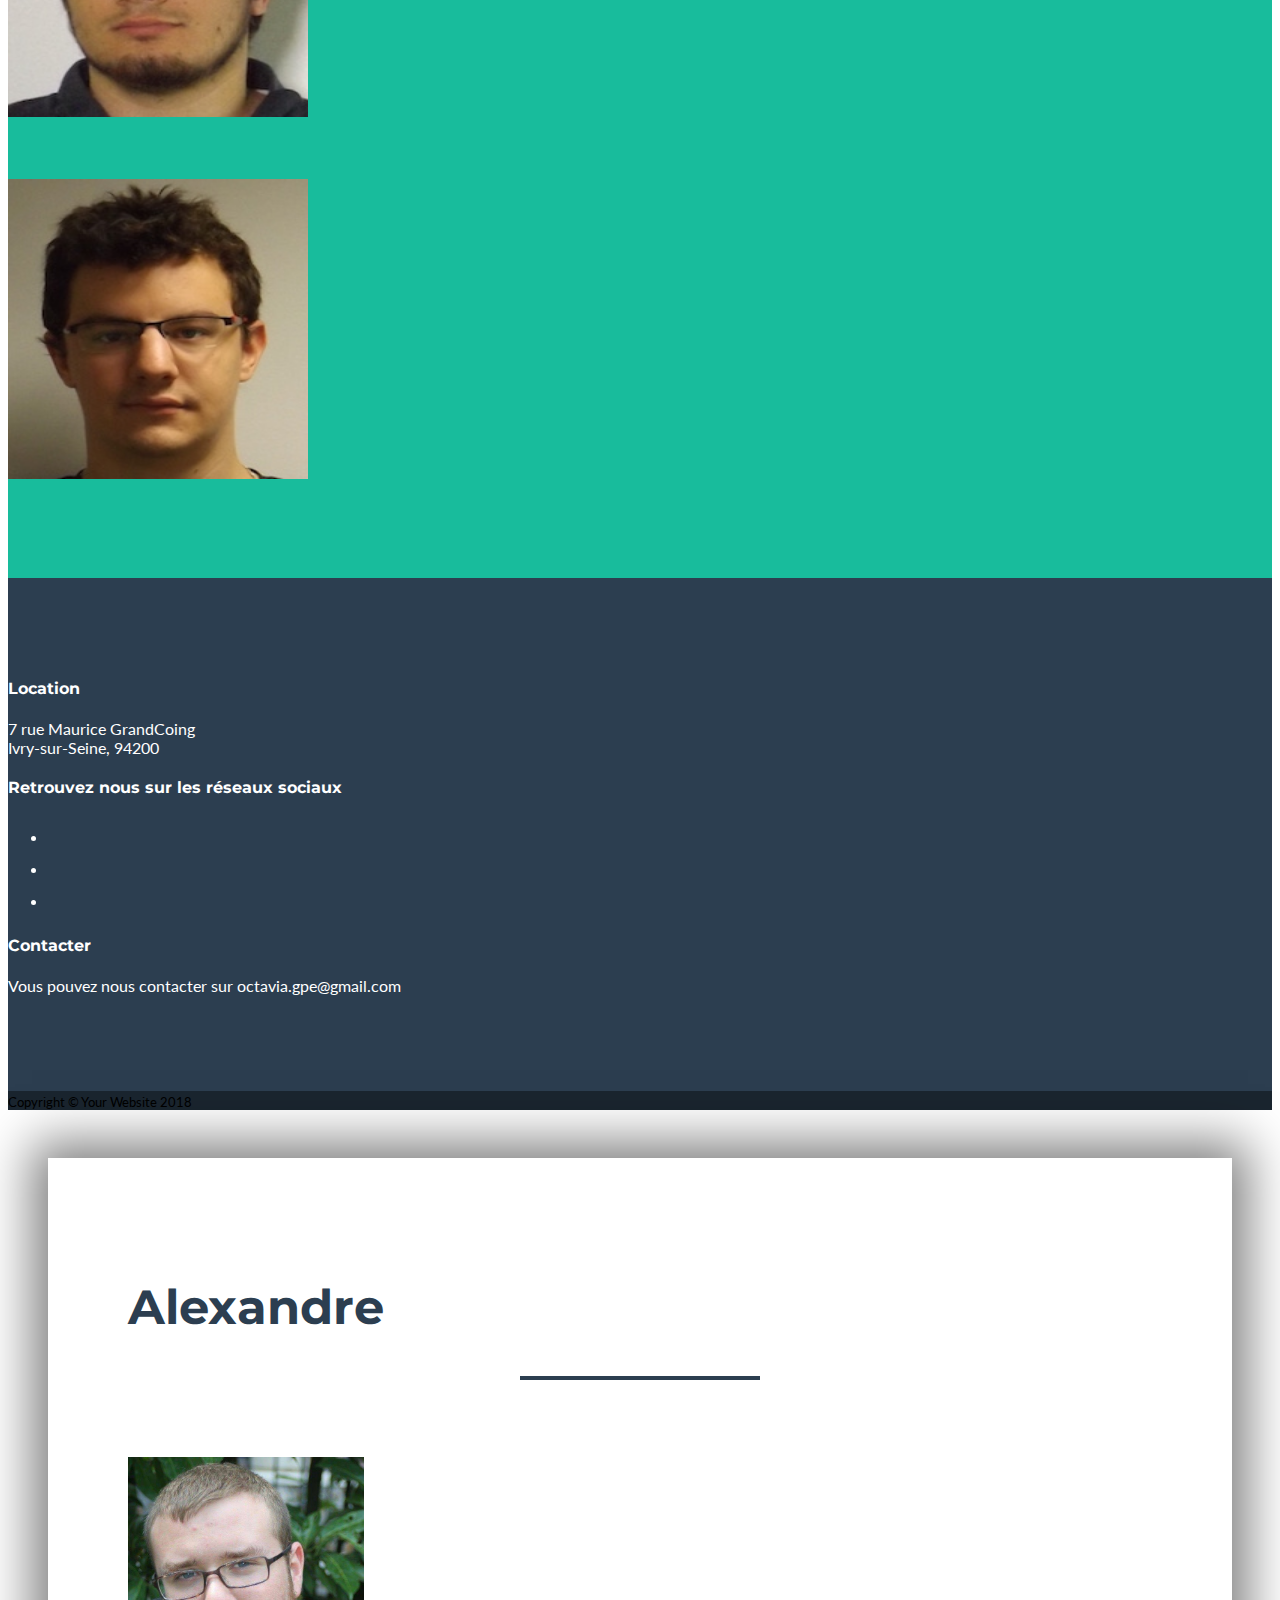
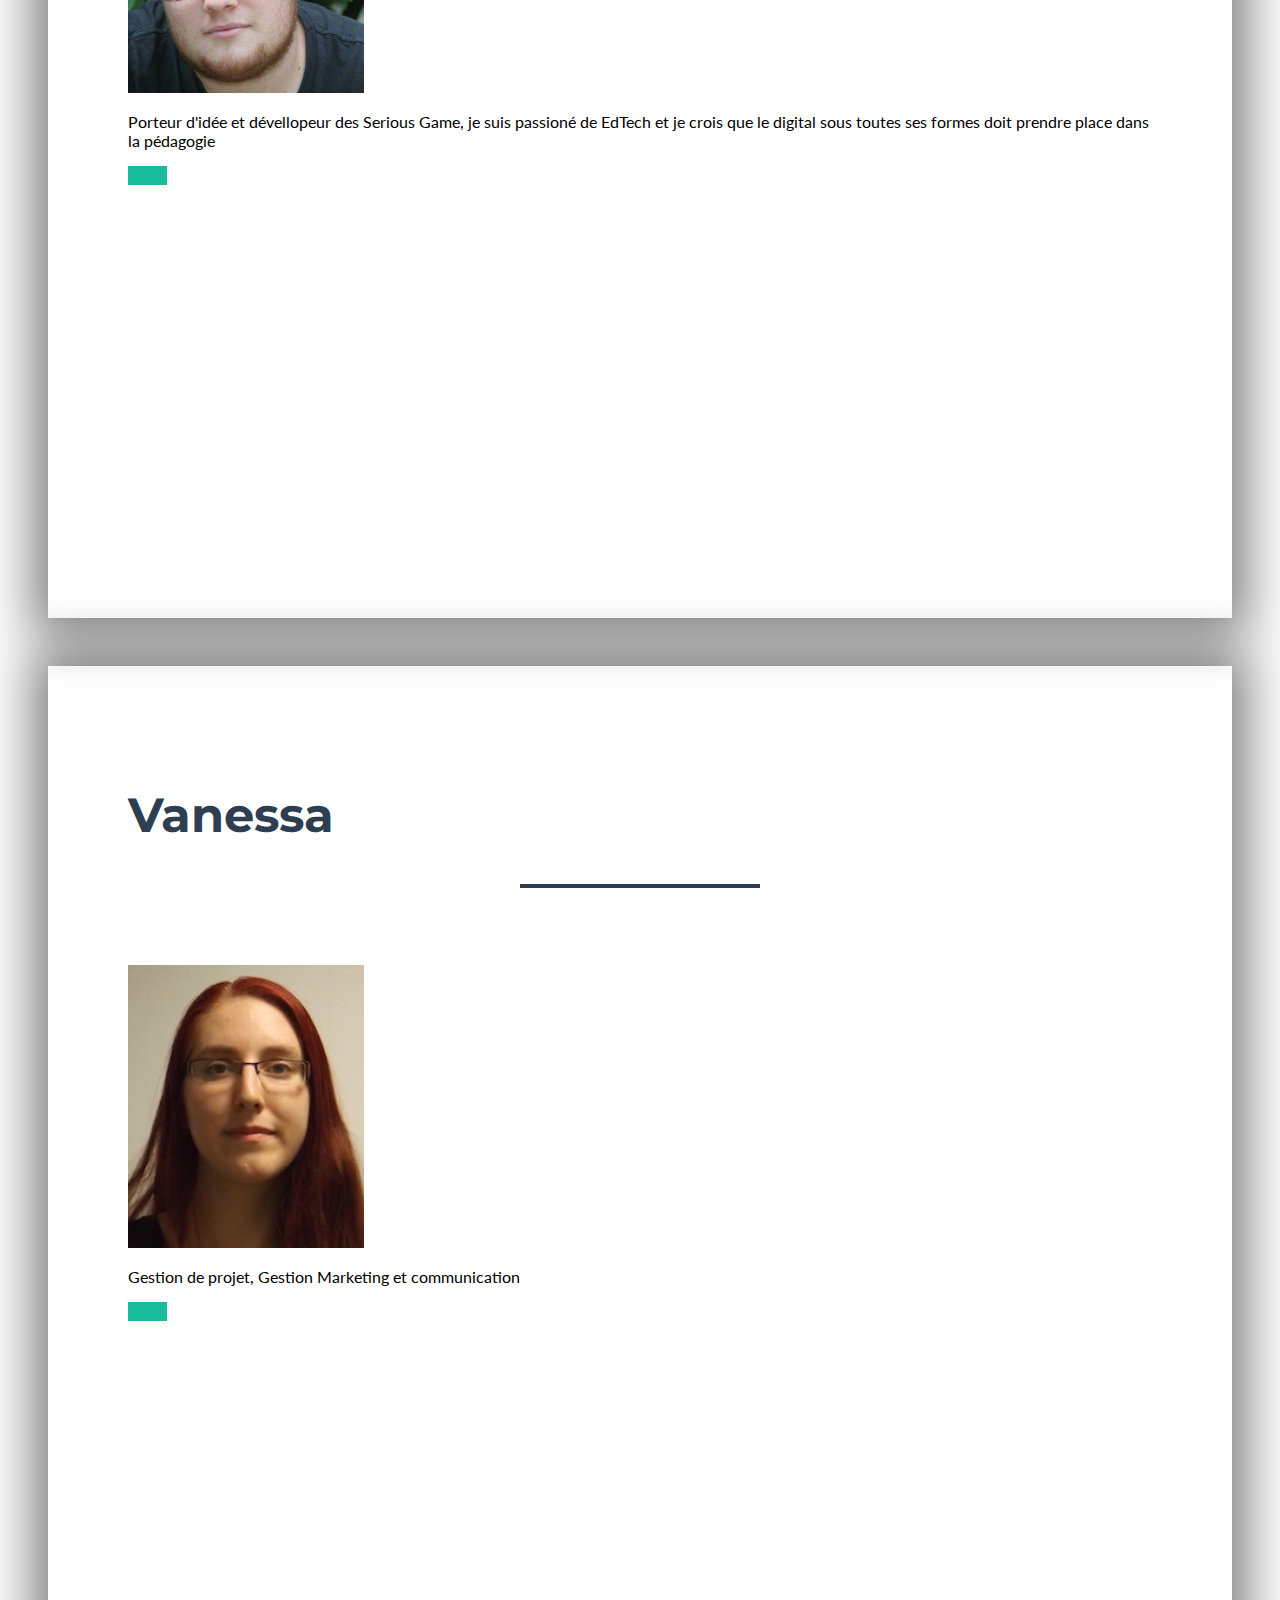
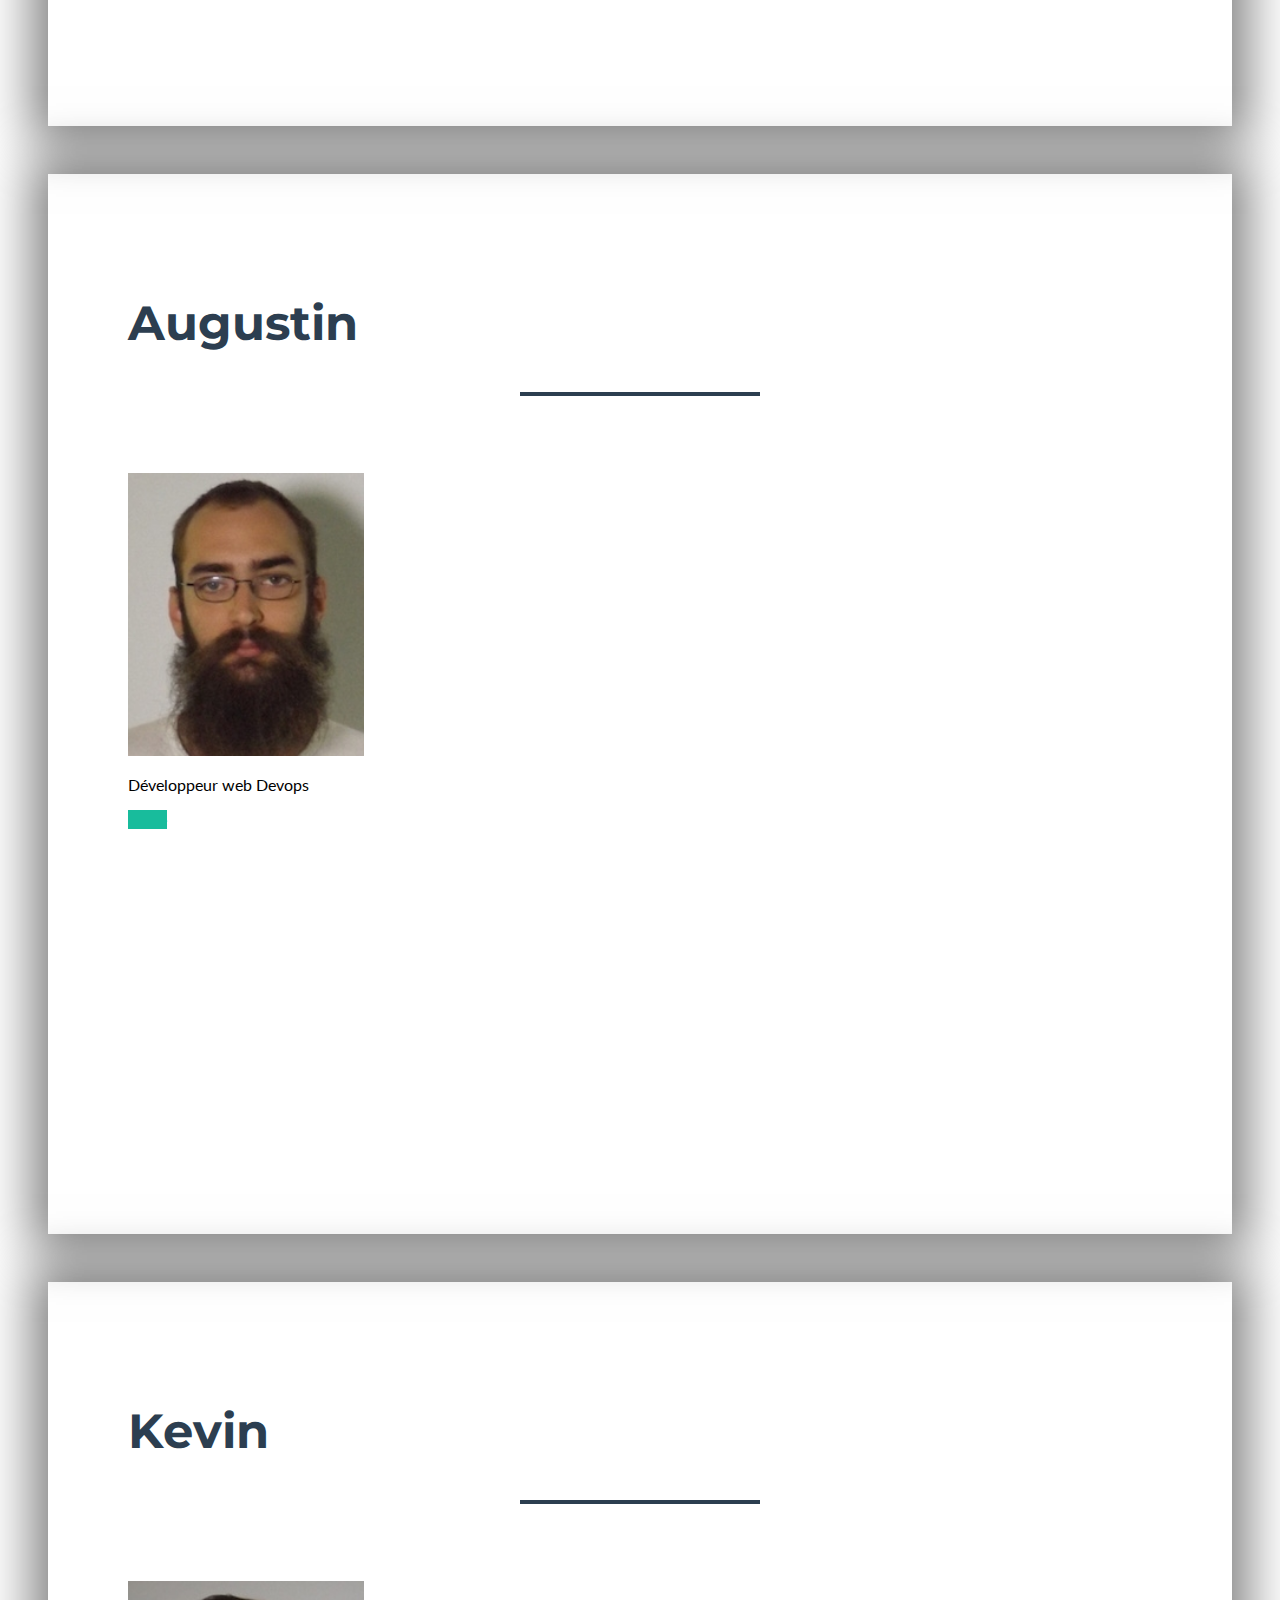
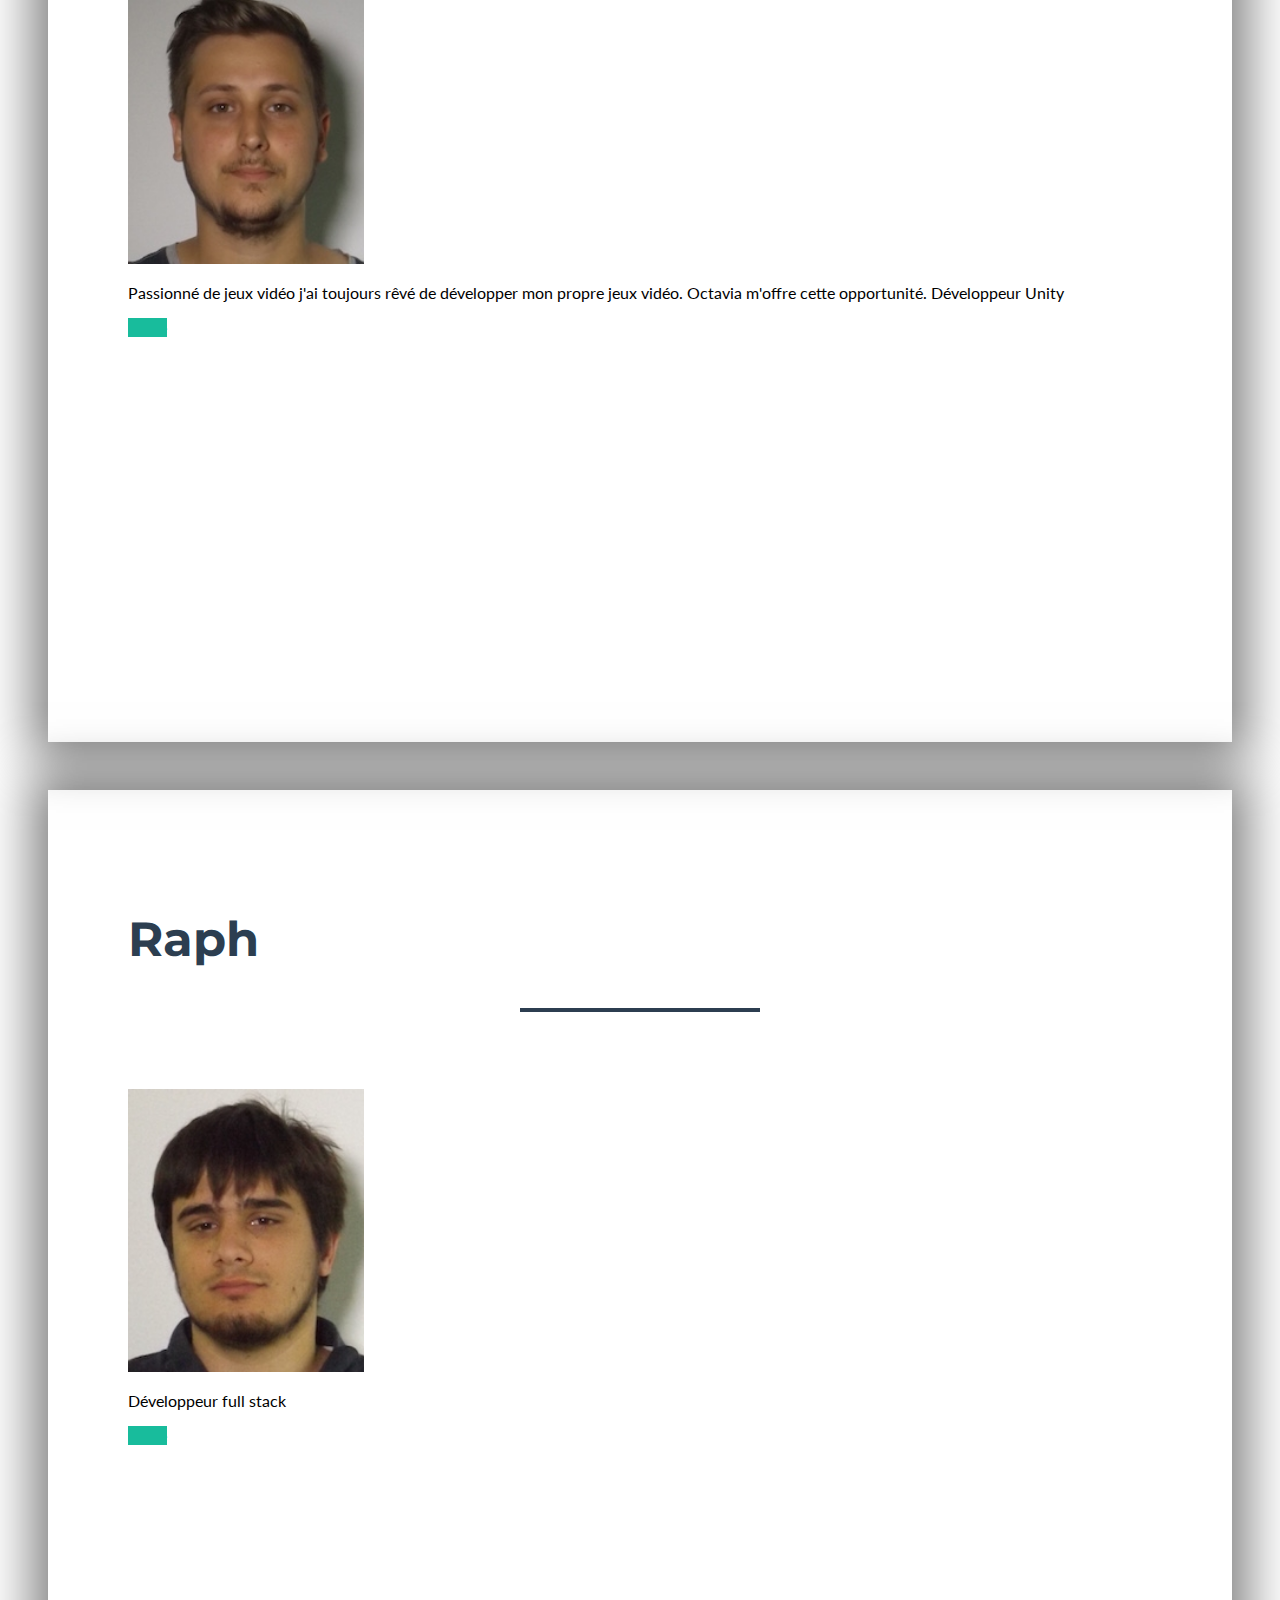
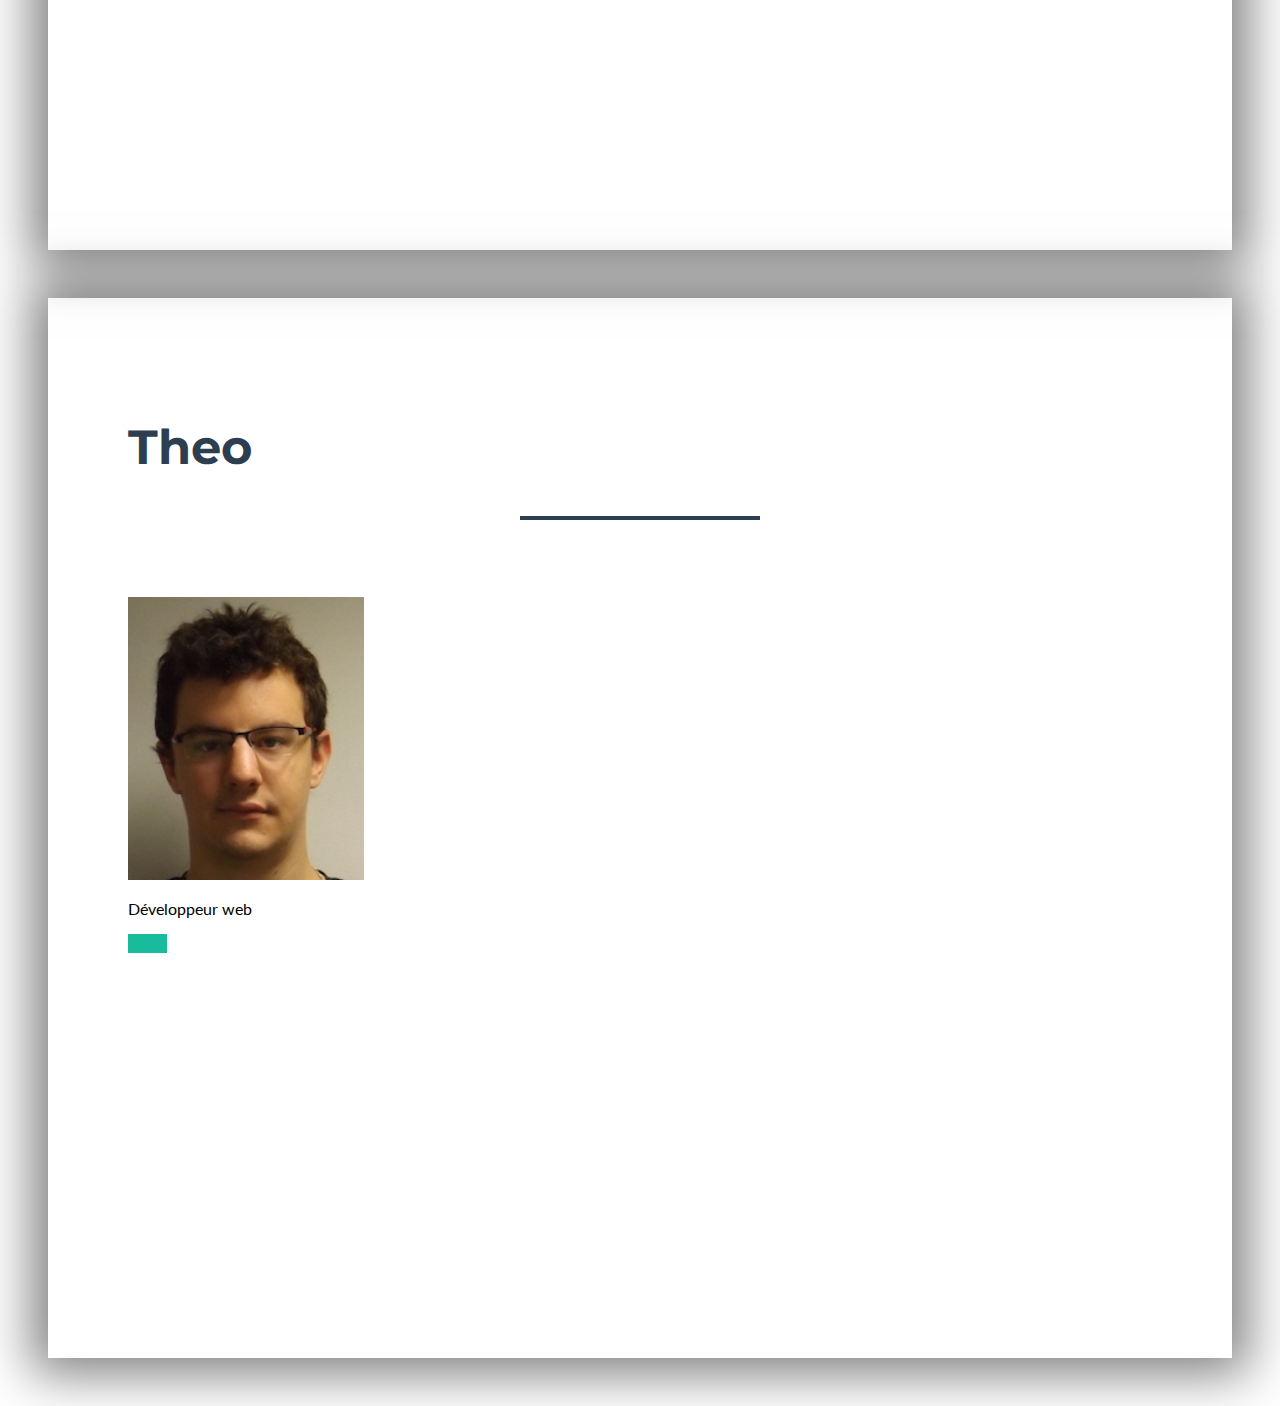
==== commit b36b0c11: "mail" ====
--- a/index.html
+++ b/index.html
@@ -44,9 +44,6 @@
             <li class="nav-item mx-0 mx-lg-1">
               <a class="nav-link py-3 px-0 px-lg-3 rounded js-scroll-trigger" href="#team">L'Equipe</a>
             </li>
-            <li class="nav-item mx-0 mx-lg-1">
-              <a class="nav-link py-3 px-0 px-lg-3 rounded js-scroll-trigger" href="#contact">Contacter</a>
-            </li>
           </ul>
         </div>
       </div>
@@ -58,7 +55,7 @@
         <img class="img-fluid-v2 mb-5 d-block mx-auto" src="img/logo.png" alt="" style="width: 300px;"> 
         <h1 class="text-uppercase mb-0">Octavia</h1>
         <hr class="star-light">
-        <h2 class="font-weight-light mb-0">Découvrez de nouveaux super pédagogique</h2>
+        <h2 class="font-weight-light mb-0">Découvrez de nouveaux supports pédagogiques</h2>
       </div>
     </header>
 
@@ -232,9 +229,8 @@
             </ul>
           </div>
           <div class="col-md-4">
-            <h4 class="text-uppercase mb-4">La je sais pas ce qu'on peut mettre</h4>
-            <p class="lead mb-0">Freelance is a free to use, open source Bootstrap theme created by
-              <a href="http://startbootstrap.com">Start Bootstrap</a>.</p>
+            <h4 class="text-uppercase mb-4">Contacter</h4>
+            <p class="lead mb-0">Vous pouvez nous contacter sur octavia.gpe@gmail.com</p>
           </div>
         </div>
       </div>
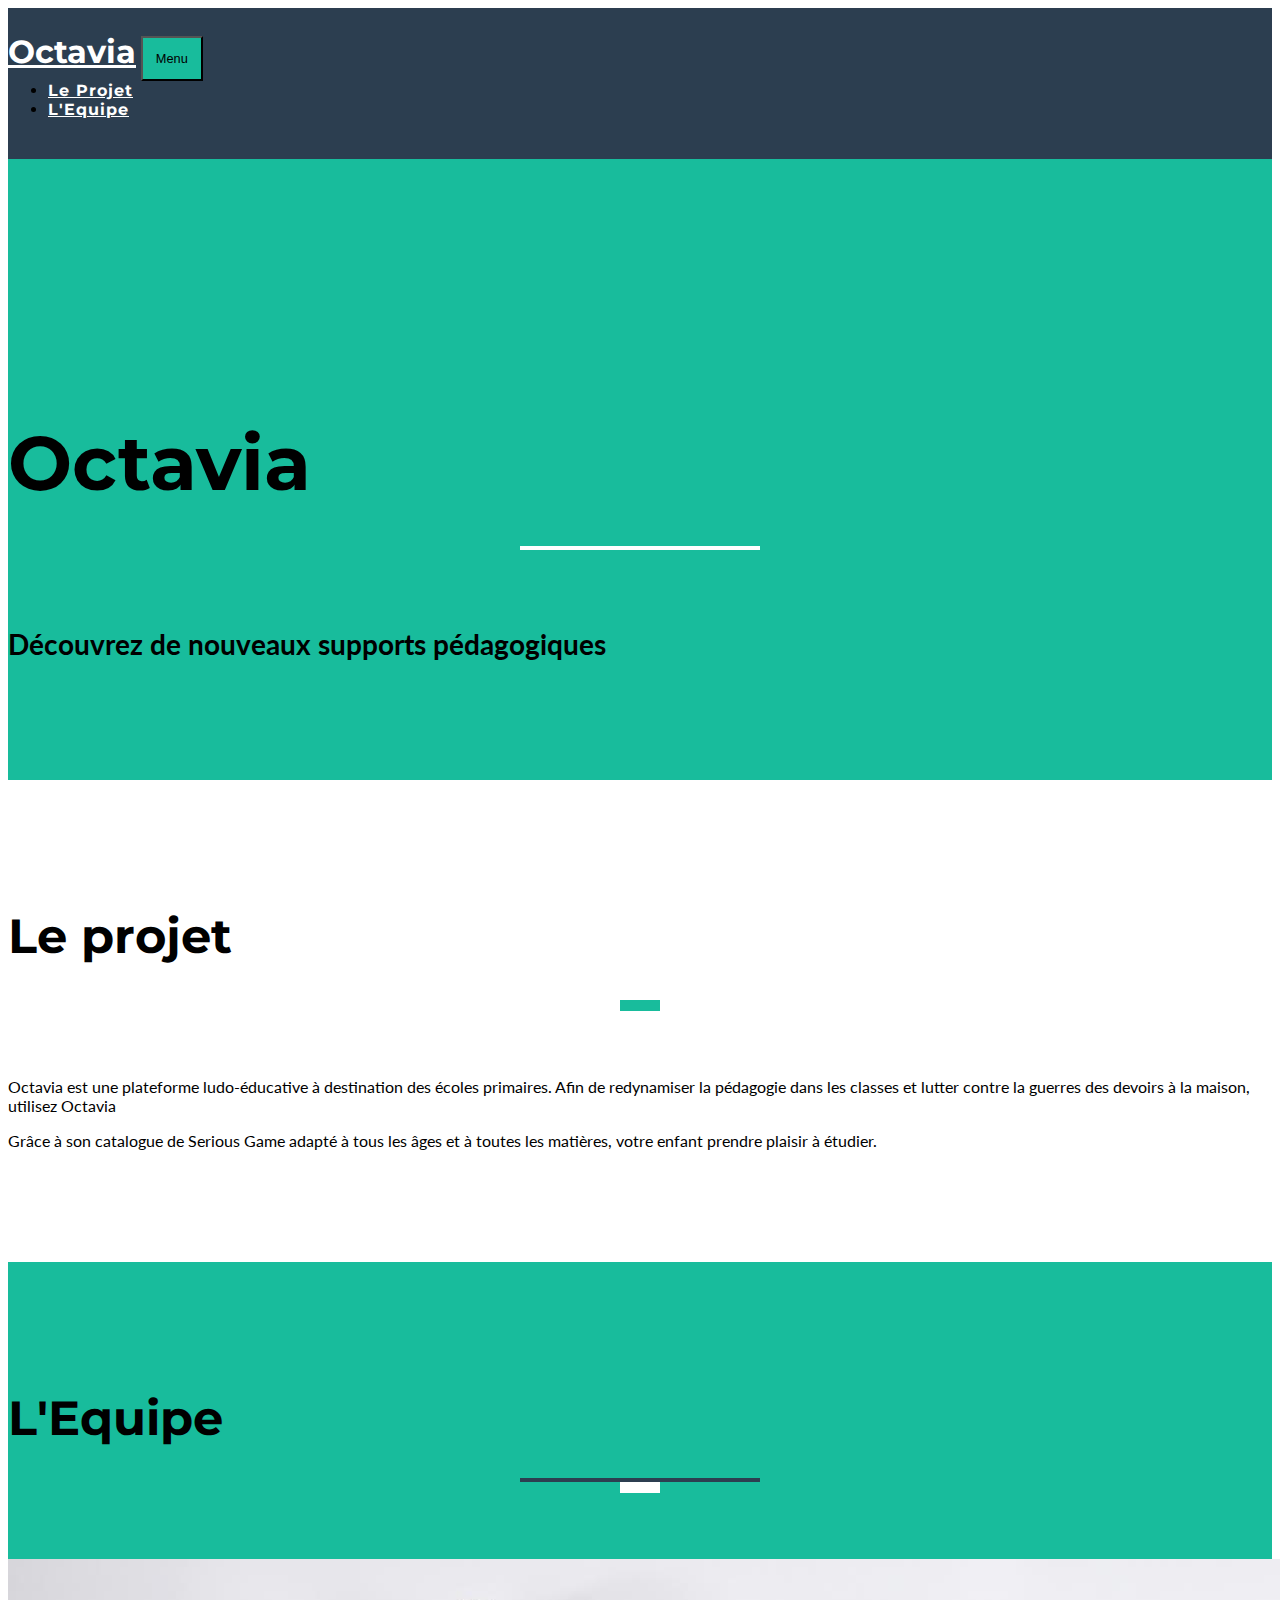
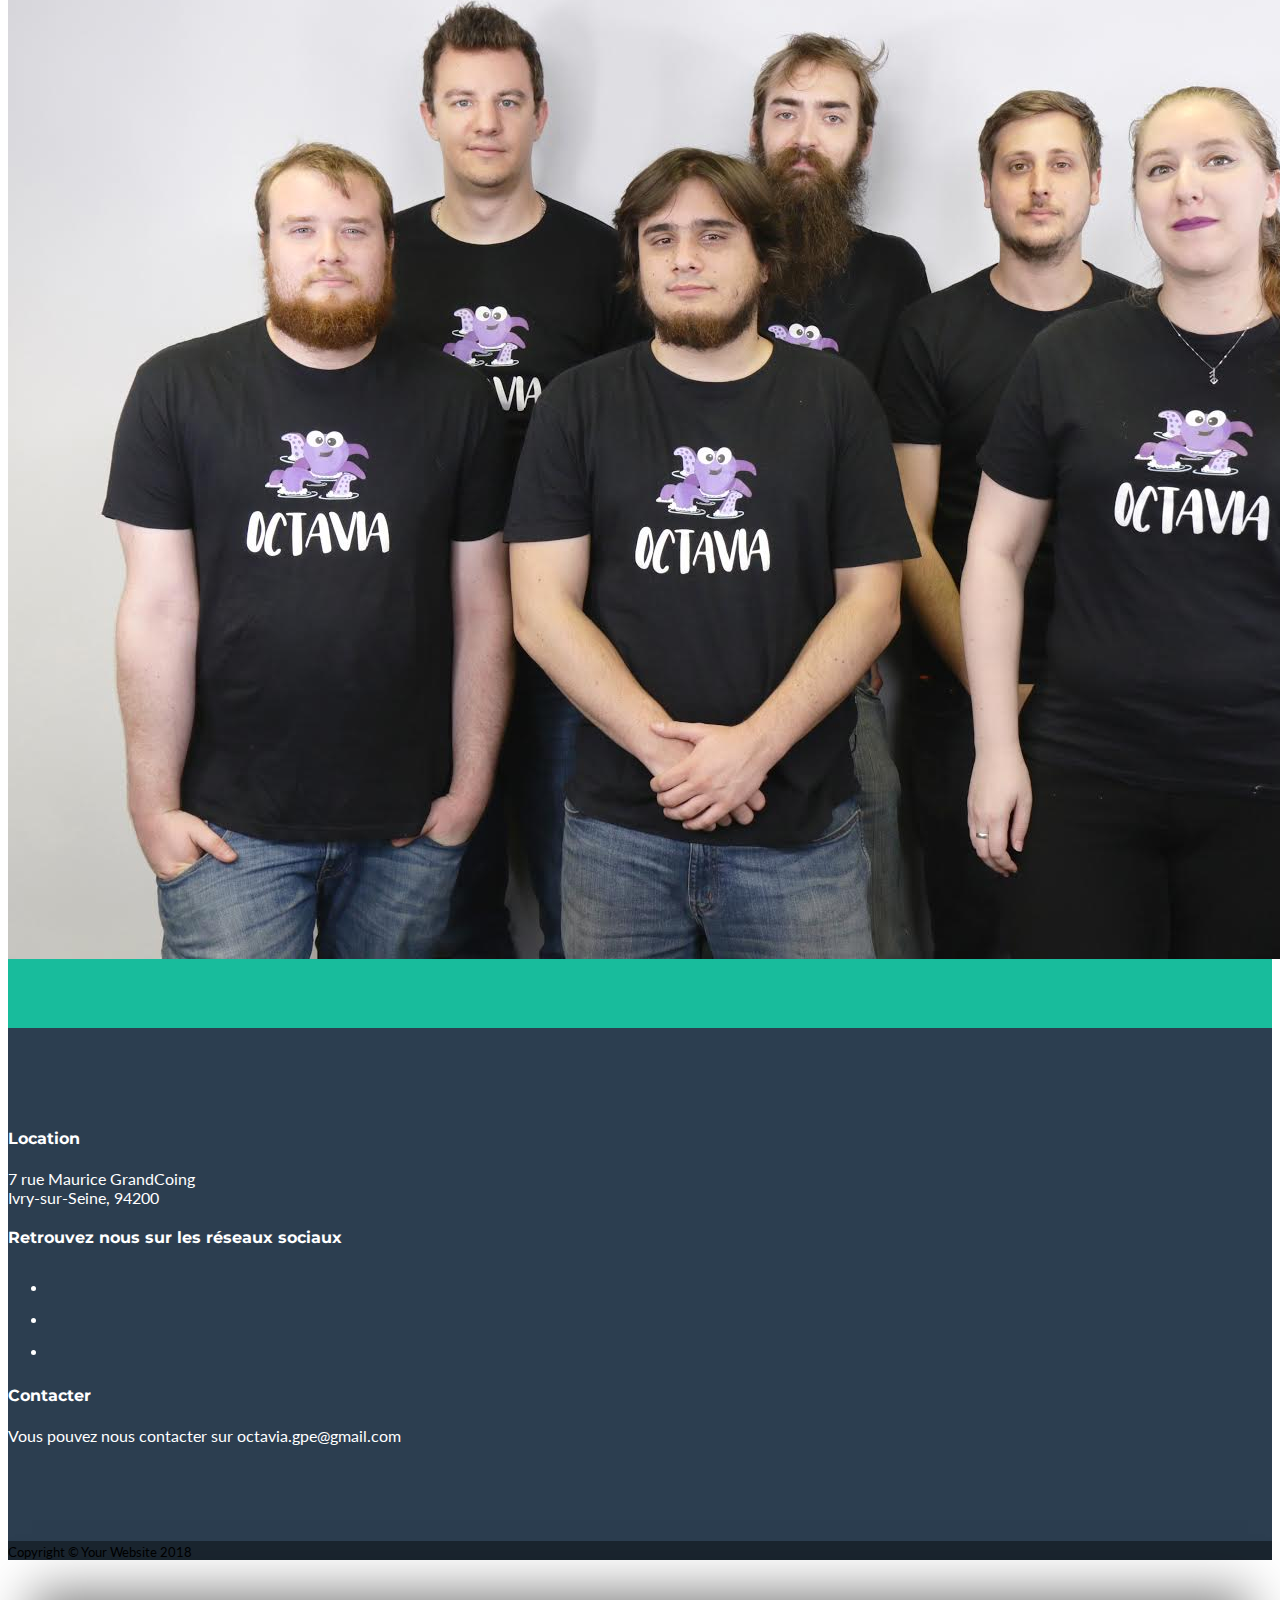
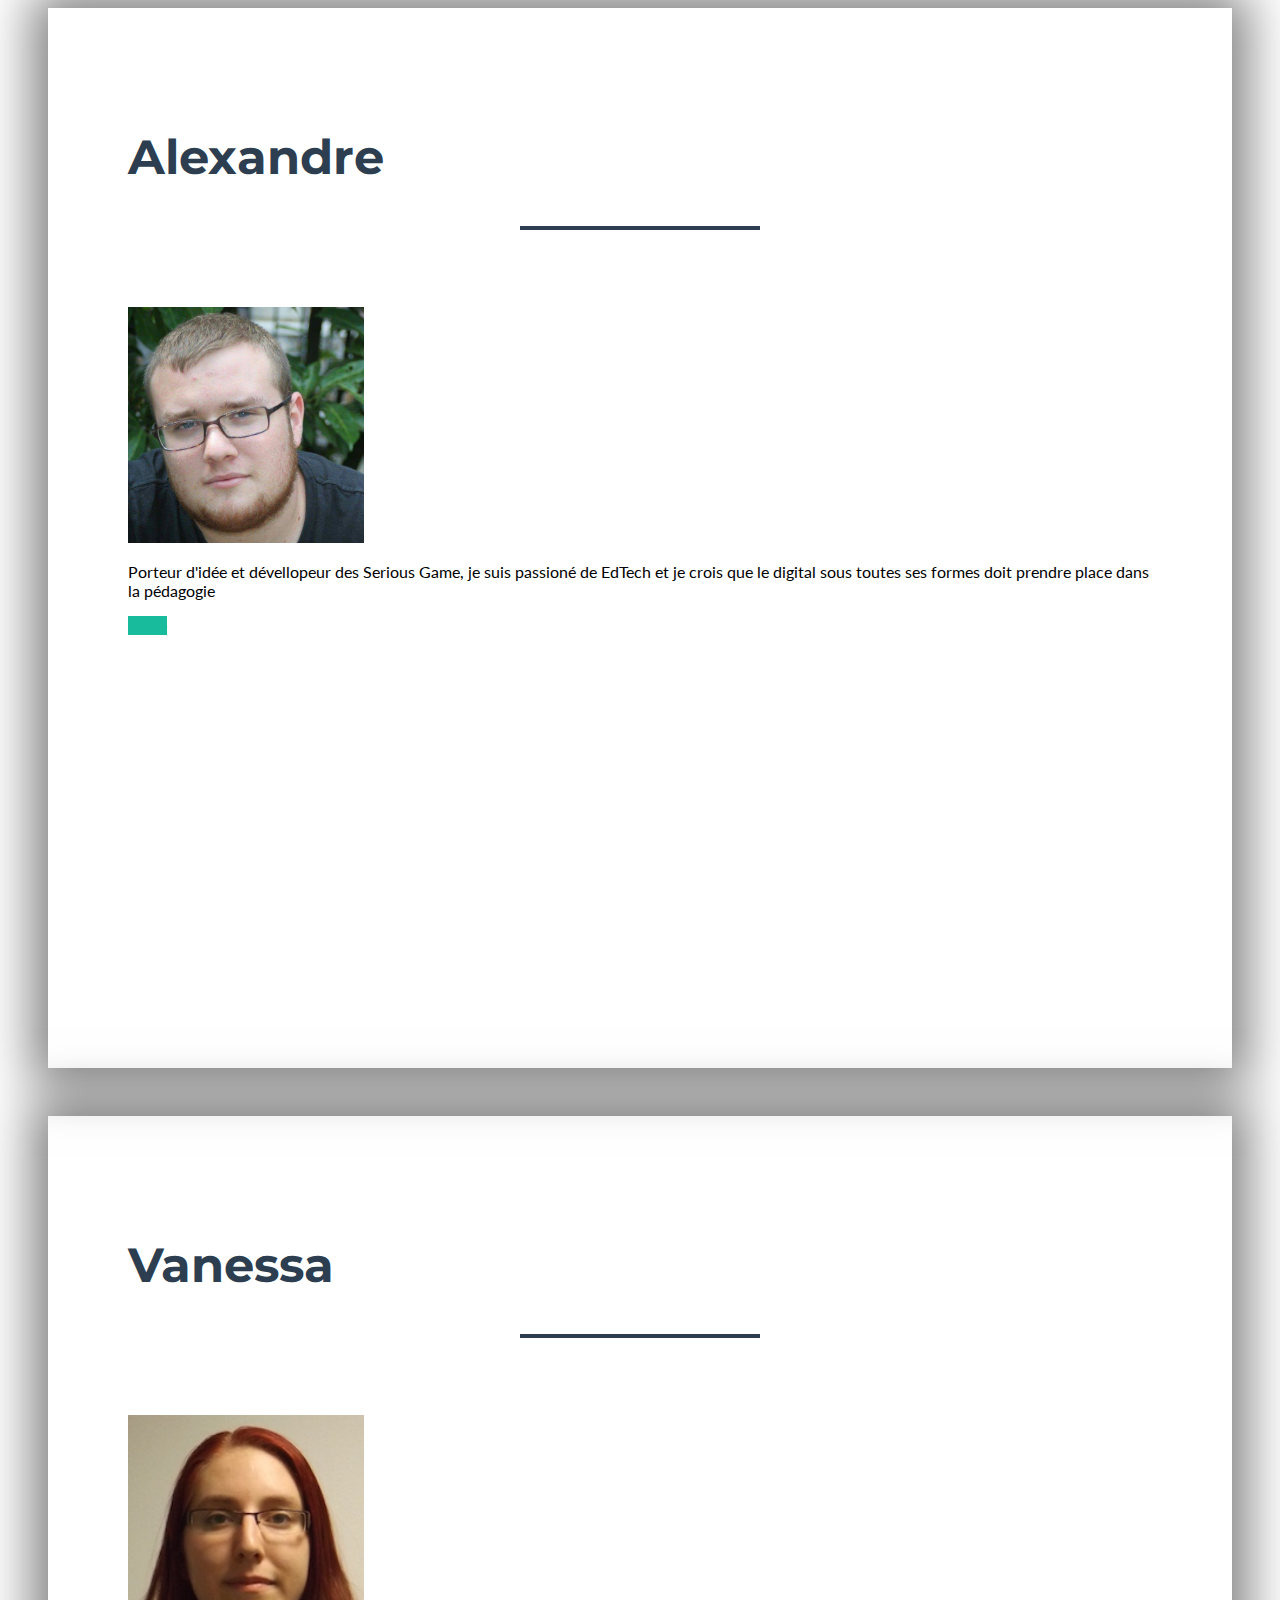
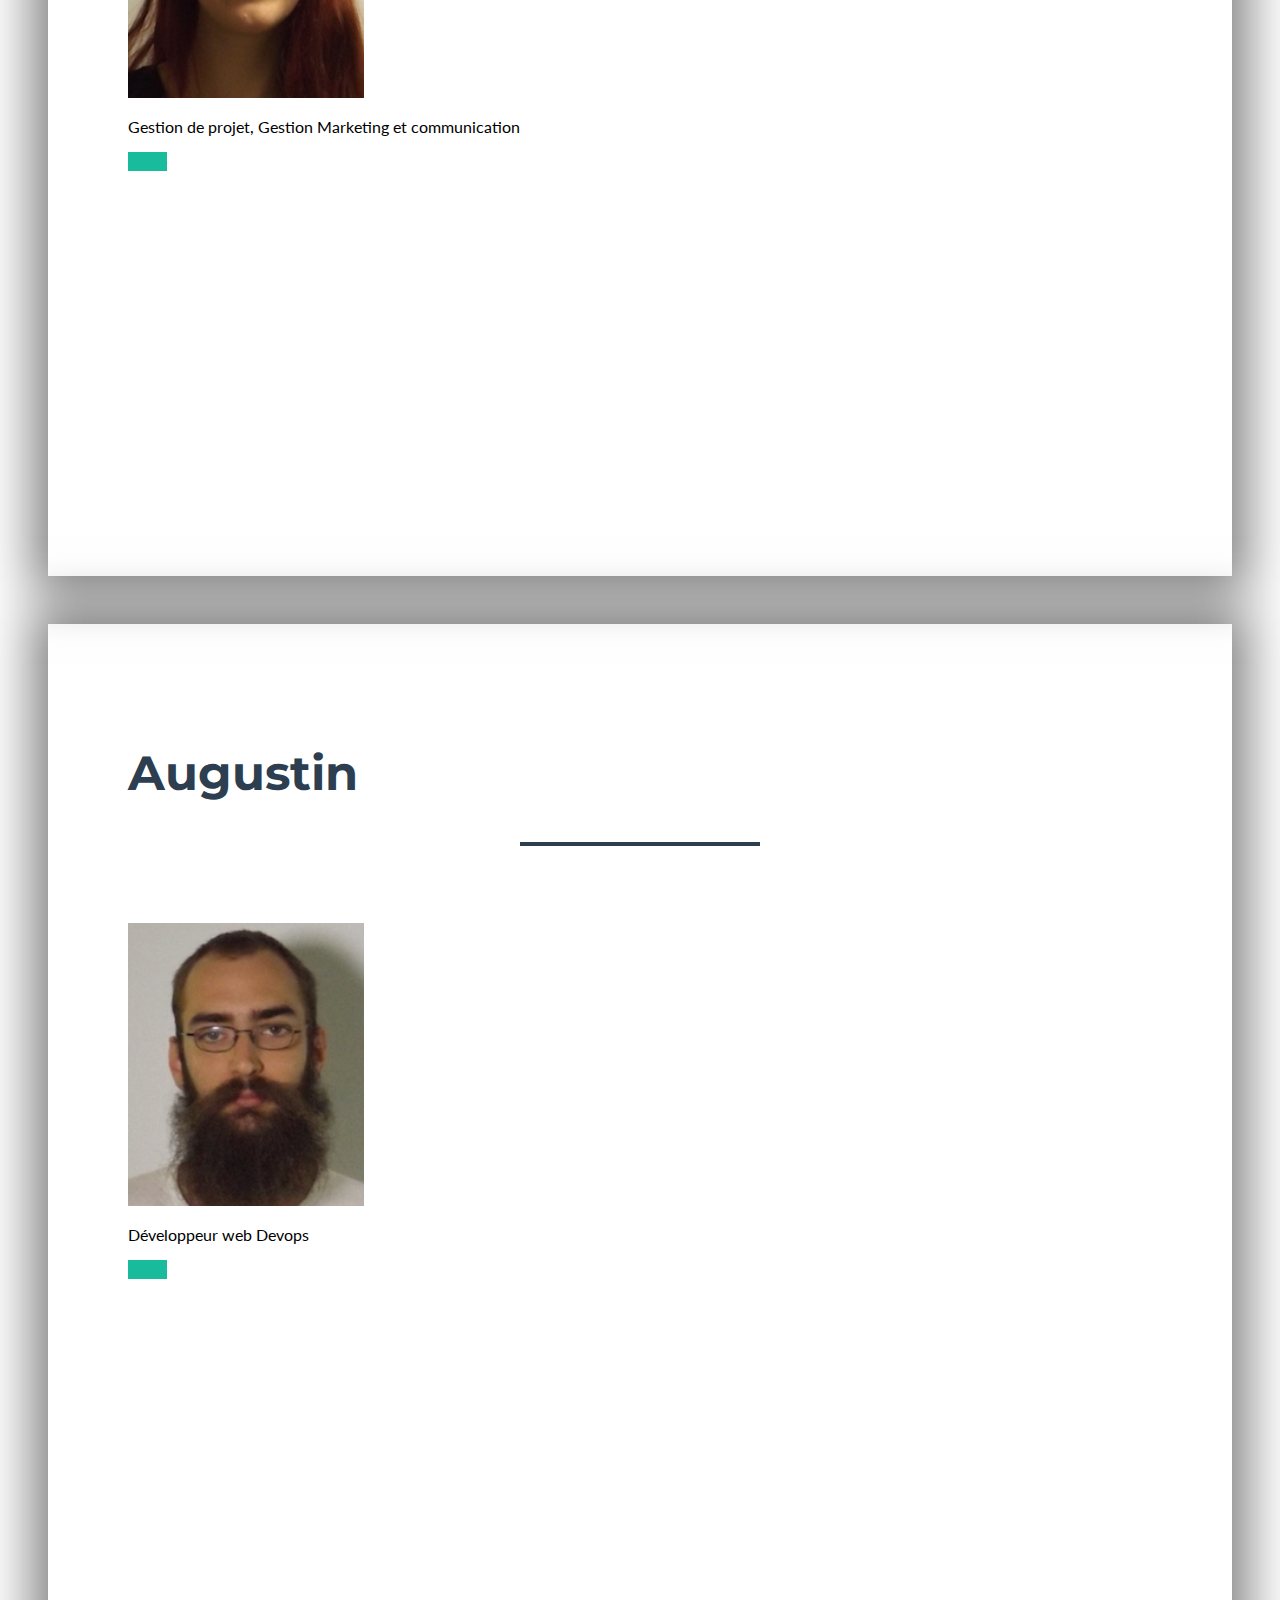
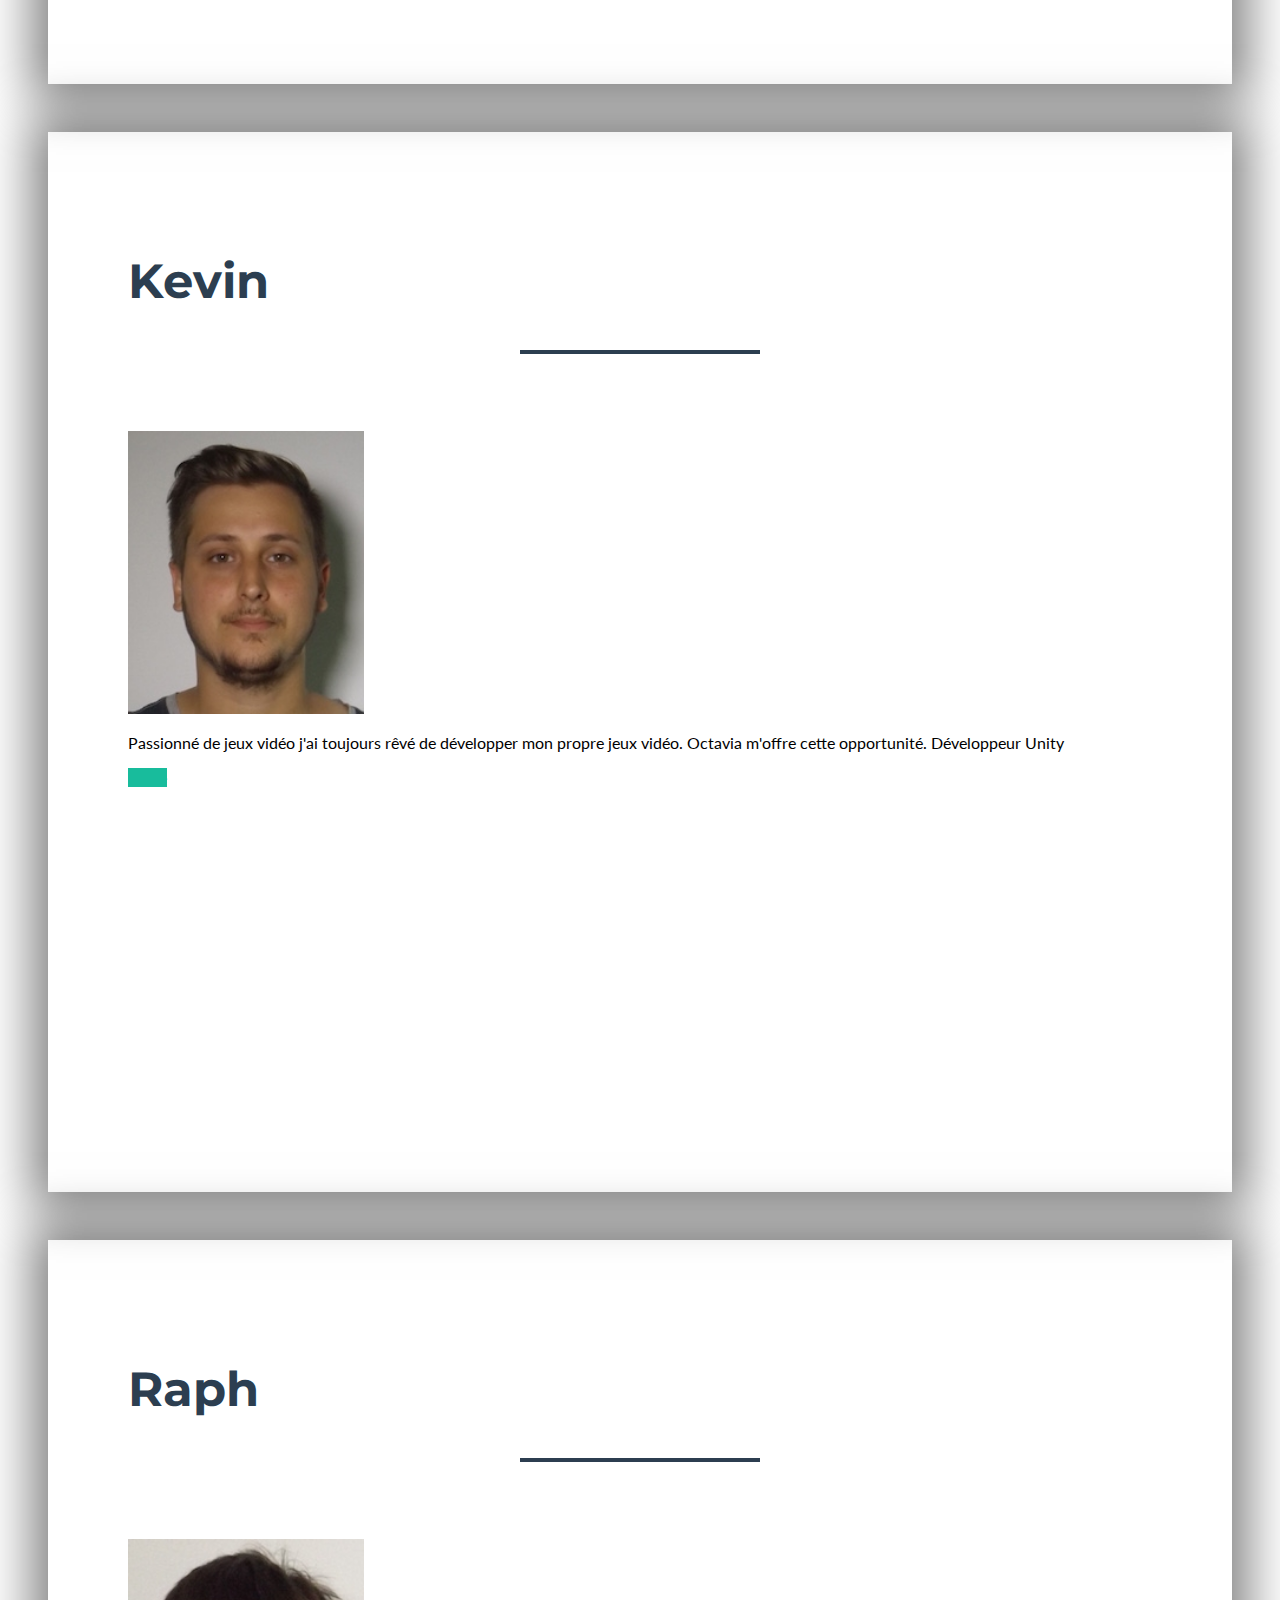
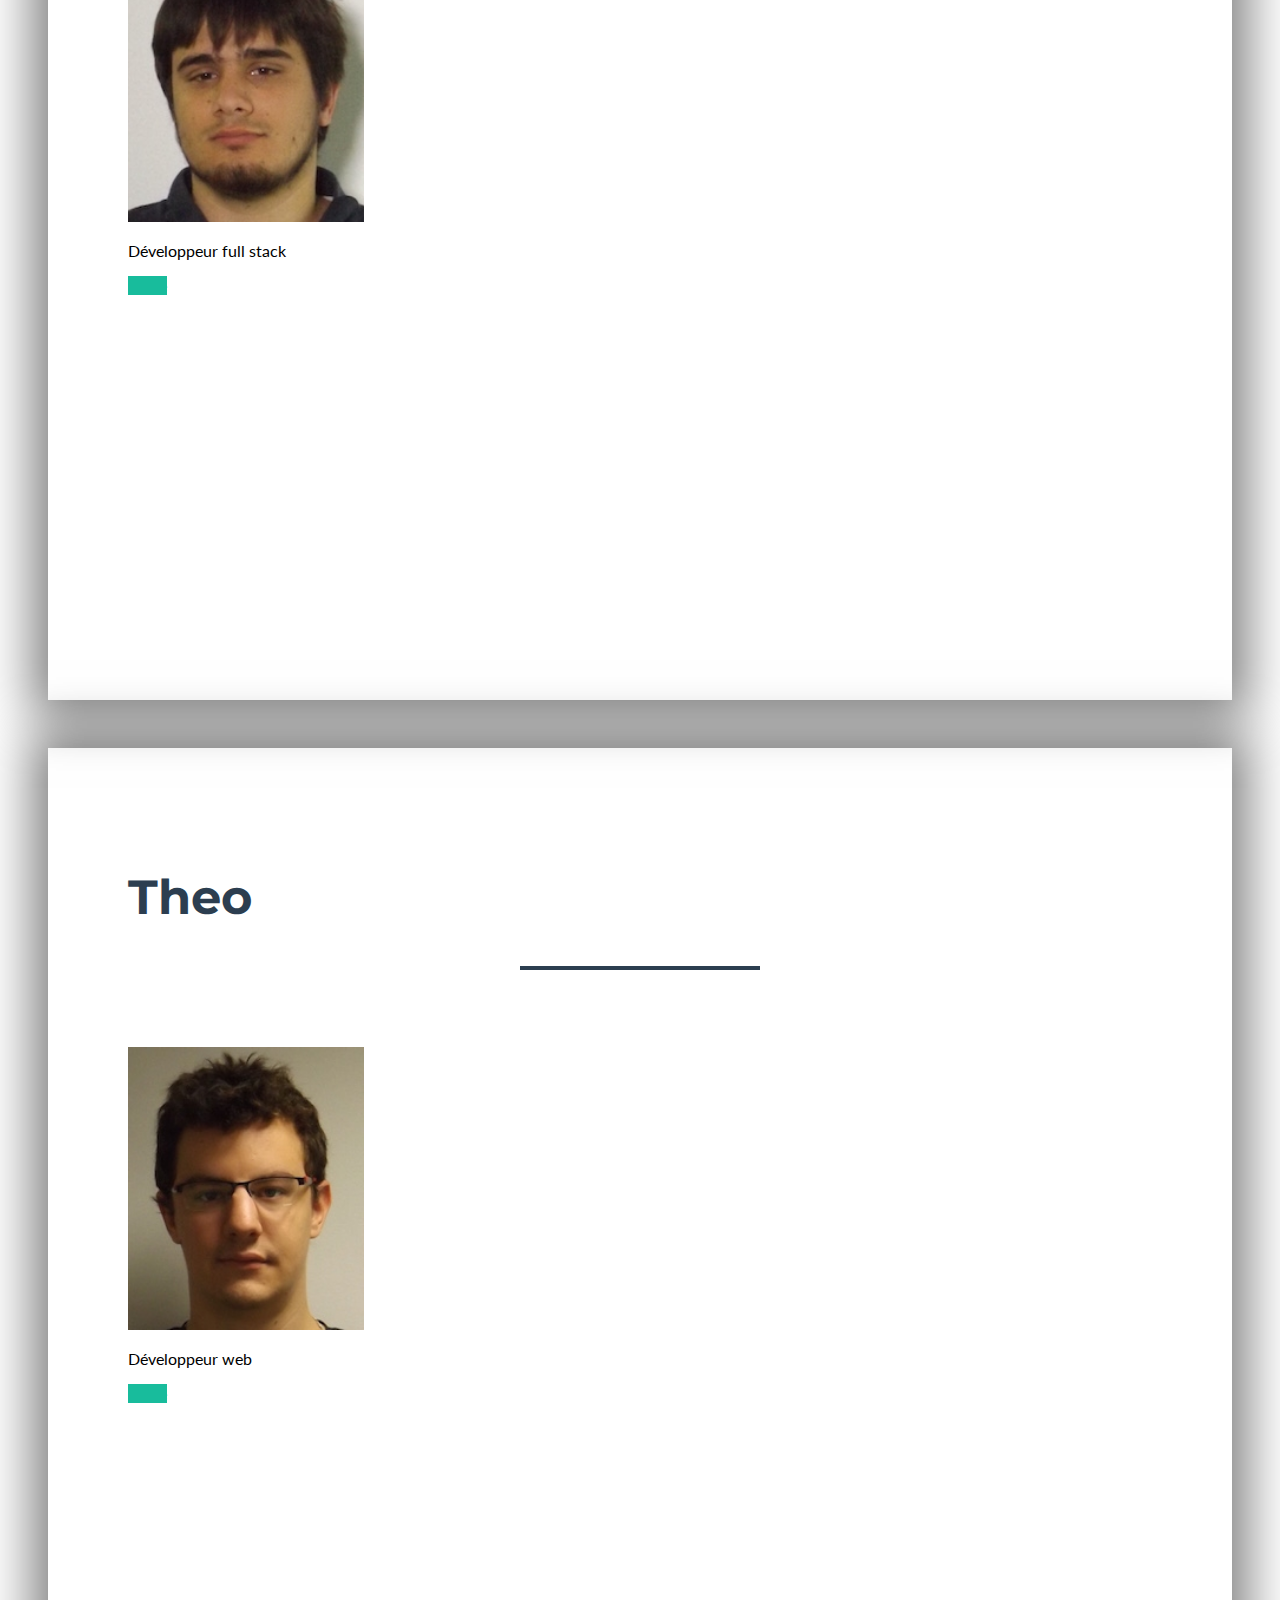
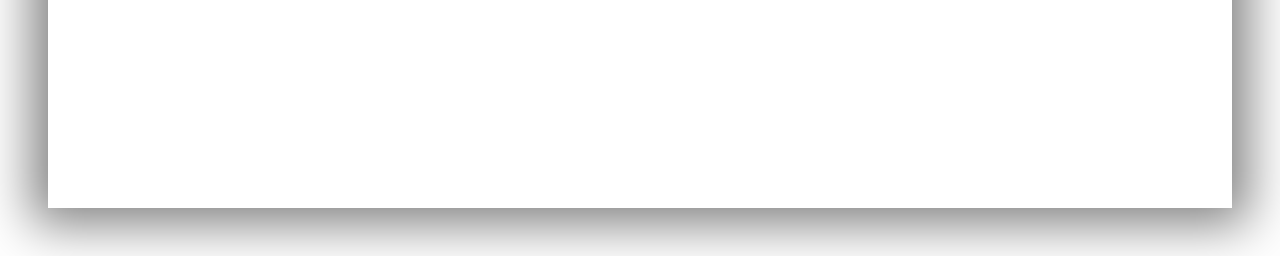
==== commit 76015ff7: "push avant de rentrer" ====
--- a/index.html
+++ b/index.html
@@ -66,12 +66,11 @@
         <hr class="star-light mb-5">
         <div class="row">
           <div class="col-lg-4 ml-auto">
-            <p class="lead">Projet crée dans le cadre des GPE (Grand Projet Etna). Projet Libre sur 2 ans. L'objectif est de livré d'ici fin 2018 une version béta utiliser dans des écoles</p>
+            <p class="lead">Octavia est une plateforme ludo-éducative à destination des écoles primaires. Afin de redynamiser la pédagogie dans les classes et lutter contre la guerres des devoirs à la maison, utilisez Octavia </p>
             <p></p>
           </div>
           <div class="col-lg-4 mr-auto">
-            <p class="lead">Octavia est une plateforme ludo-éducative à destination des écoles primaires. L'objectif est d'intégrer les Serious Game en tant que nouveaux support pédagogique</p>
-          </div>
+            <p class="lead">Grâce à son catalogue de Serious Game adapté à tous les âges et à toutes les matières, votre enfant prendre plaisir à étudier. </div>
         </div>
       </div>
     </section>
@@ -83,65 +82,8 @@
         <h2 class="text-center text-uppercase text-white mb-0">L'Equipe</h2>
         <hr class="star-dark mb-5">
         <div class="row">
-          <div class="col-md-6 col-lg-4">
-            <a class="portfolio-item d-block mx-auto" href="#portfolio-modal-1">
-              <div class="portfolio-item-caption d-flex position-absolute h-100 w-100">
-                <div class="portfolio-item-caption-content my-auto w-100 text-center text-white">
-                  <i class="fa fa-search-plus fa-3x" style="margin-right: 20%"></i>
-                </div>
-              </div>
-              <img class="img-fluid-v2" style="width: 75% !important ; height: 300px !important" src="img/portfolio/alex.jpg" alt="">
-            </a>
-          </div>
-          <div class="col-md-6 col-lg-4">
-            <a class="portfolio-item d-block mx-auto" href="#portfolio-modal-2">
-              <div class="portfolio-item-caption d-flex position-absolute h-100 w-100">
-                <div class="portfolio-item-caption-content my-auto w-100 text-center text-white">
-                  <i class="fa fa-search-plus fa-3x" style="margin-right: 20%"></i>
-                </div>
-              </div>
-              <img class="img-fluid-v2" style="width: 75% !important ; height: 300px !important" src="img/portfolio/vanessa.jpg" alt="">
-            </a>
-          </div>
-          <div class="col-md-6 col-lg-4">
-            <a class="portfolio-item d-block mx-auto" href="#portfolio-modal-3">
-              <div class="portfolio-item-caption d-flex position-absolute h-100 w-100">
-                <div class="portfolio-item-caption-content my-auto w-100 text-center text-white">
-                  <i class="fa fa-search-plus fa-3x" style="margin-right: 20%"></i>
-                </div>
-              </div>
-              <img class="img-fluid-v2" style="width: 75% !important ; height: 300px !important" src="img/portfolio/augustin.jpg" alt="">
-            </a>
-          </div>
-          <div class="col-md-6 col-lg-4">
-            <a class="portfolio-item d-block mx-auto" href="#portfolio-modal-4">
-              <div class="portfolio-item-caption d-flex position-absolute h-100 w-100">
-                <div class="portfolio-item-caption-content my-auto w-100 text-center text-white">
-                  <i class="fa fa-search-plus fa-3x" style="margin-right: 20%"></i>
-                </div>
-              </div>
-              <img class="img-fluid-v2" style="width: 75% !important ; height: 300px !important" src="img/portfolio/kevin.jpg" alt="">
-            </a>
-          </div>
-          <div class="col-md-6 col-lg-4">
-            <a class="portfolio-item d-block mx-auto" href="#portfolio-modal-5">
-              <div class="portfolio-item-caption d-flex position-absolute h-100 w-100">
-                <div class="portfolio-item-caption-content my-auto w-100 text-center text-white">
-                  <i class="fa fa-search-plus fa-3x" style="margin-right: 20%"></i>
-                </div>
-              </div>
-              <img class="img-fluid-v2" style="width: 75% !important ; height: 300px !important" src="img/portfolio/raoh.jpg" alt="">
-            </a>
-          </div>
-          <div class="col-md-6 col-lg-4">
-            <a class="portfolio-item d-block mx-auto" href="#portfolio-modal-6">
-              <div class="portfolio-item-caption d-flex position-absolute h-100 w-100">
-                <div class="portfolio-item-caption-content my-auto w-100 text-center text-white">
-                  <i class="fa fa-search-plus fa-3x" style="margin-right: 20%"></i>
-                </div>
-              </div>
-              <img class="img-fluid-v2" style="width: 75% !important ; height: 300px !important" src="img/portfolio/theo.jpg" alt="">
-            </a>
+          <div class="col-lg-12 ml-auto">
+            <img src="img/octaviateam.jpg" alt="">
           </div>
         </div>
       </div>
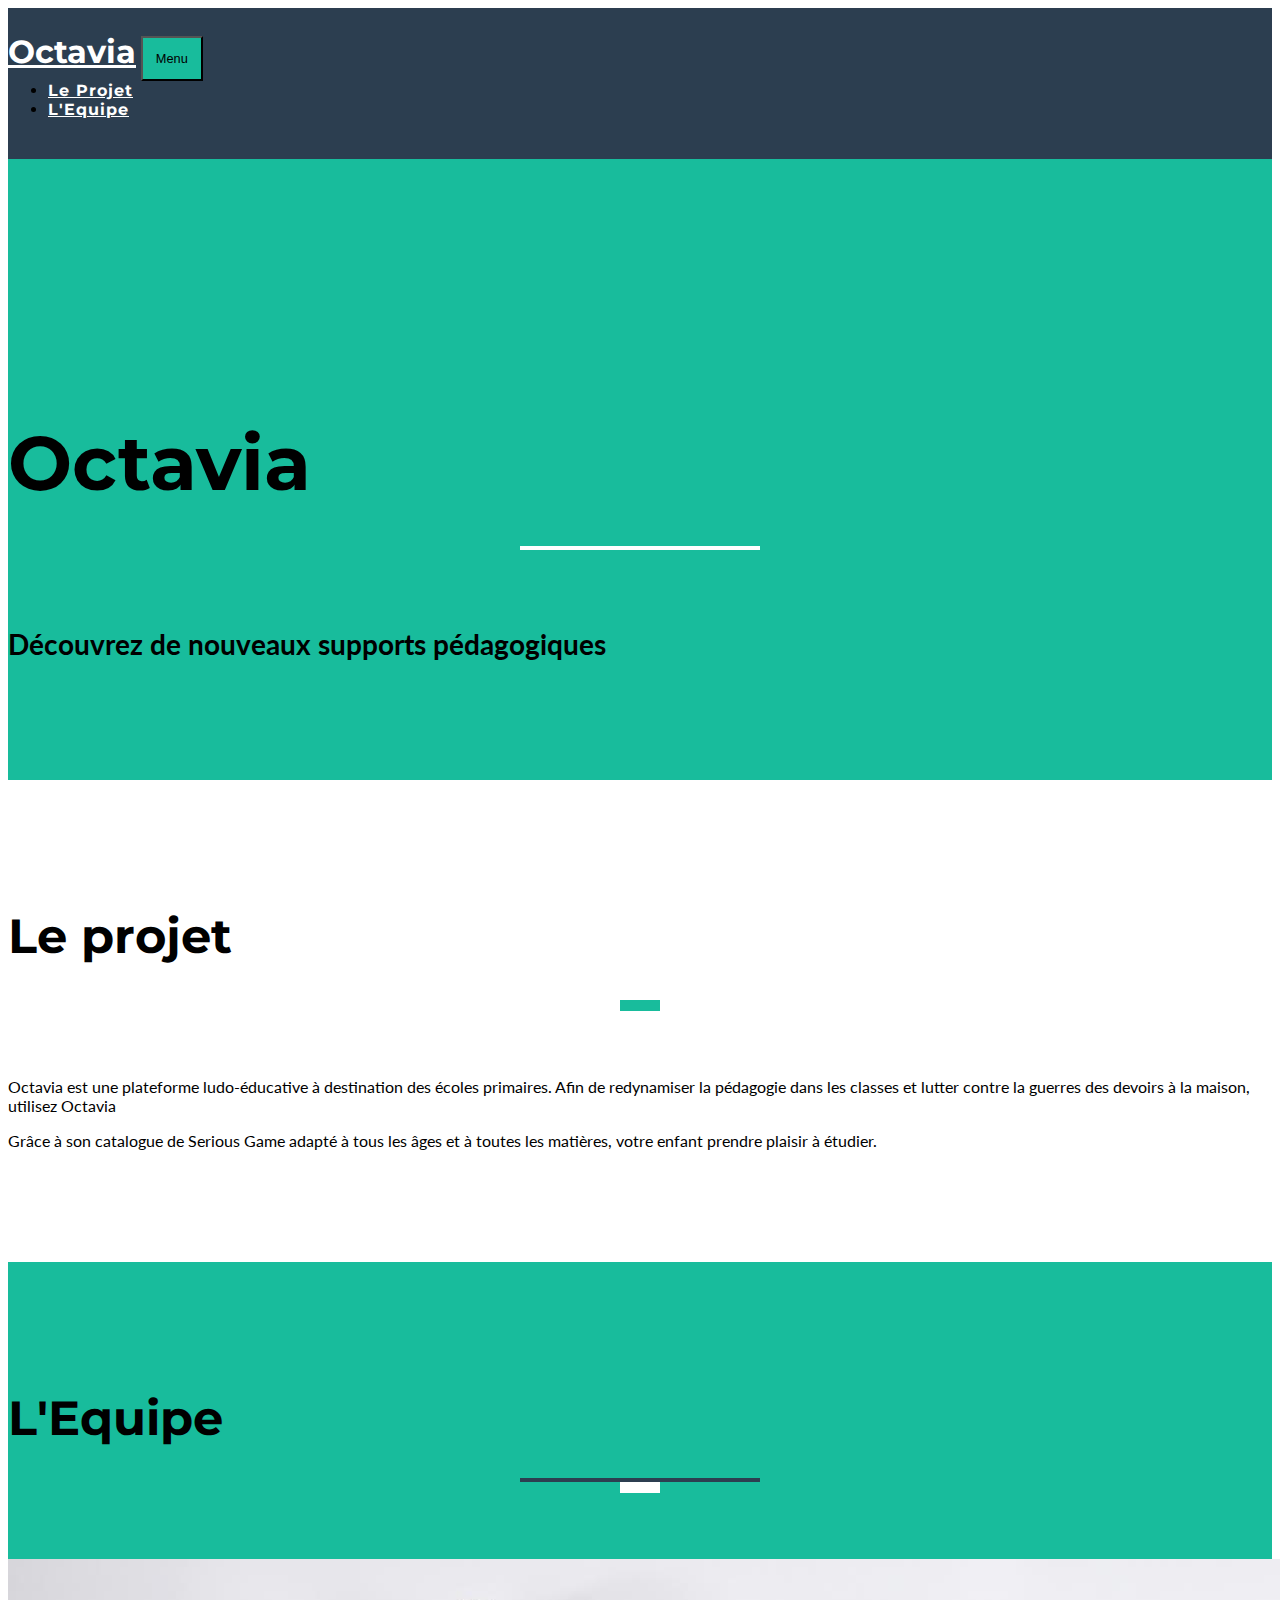
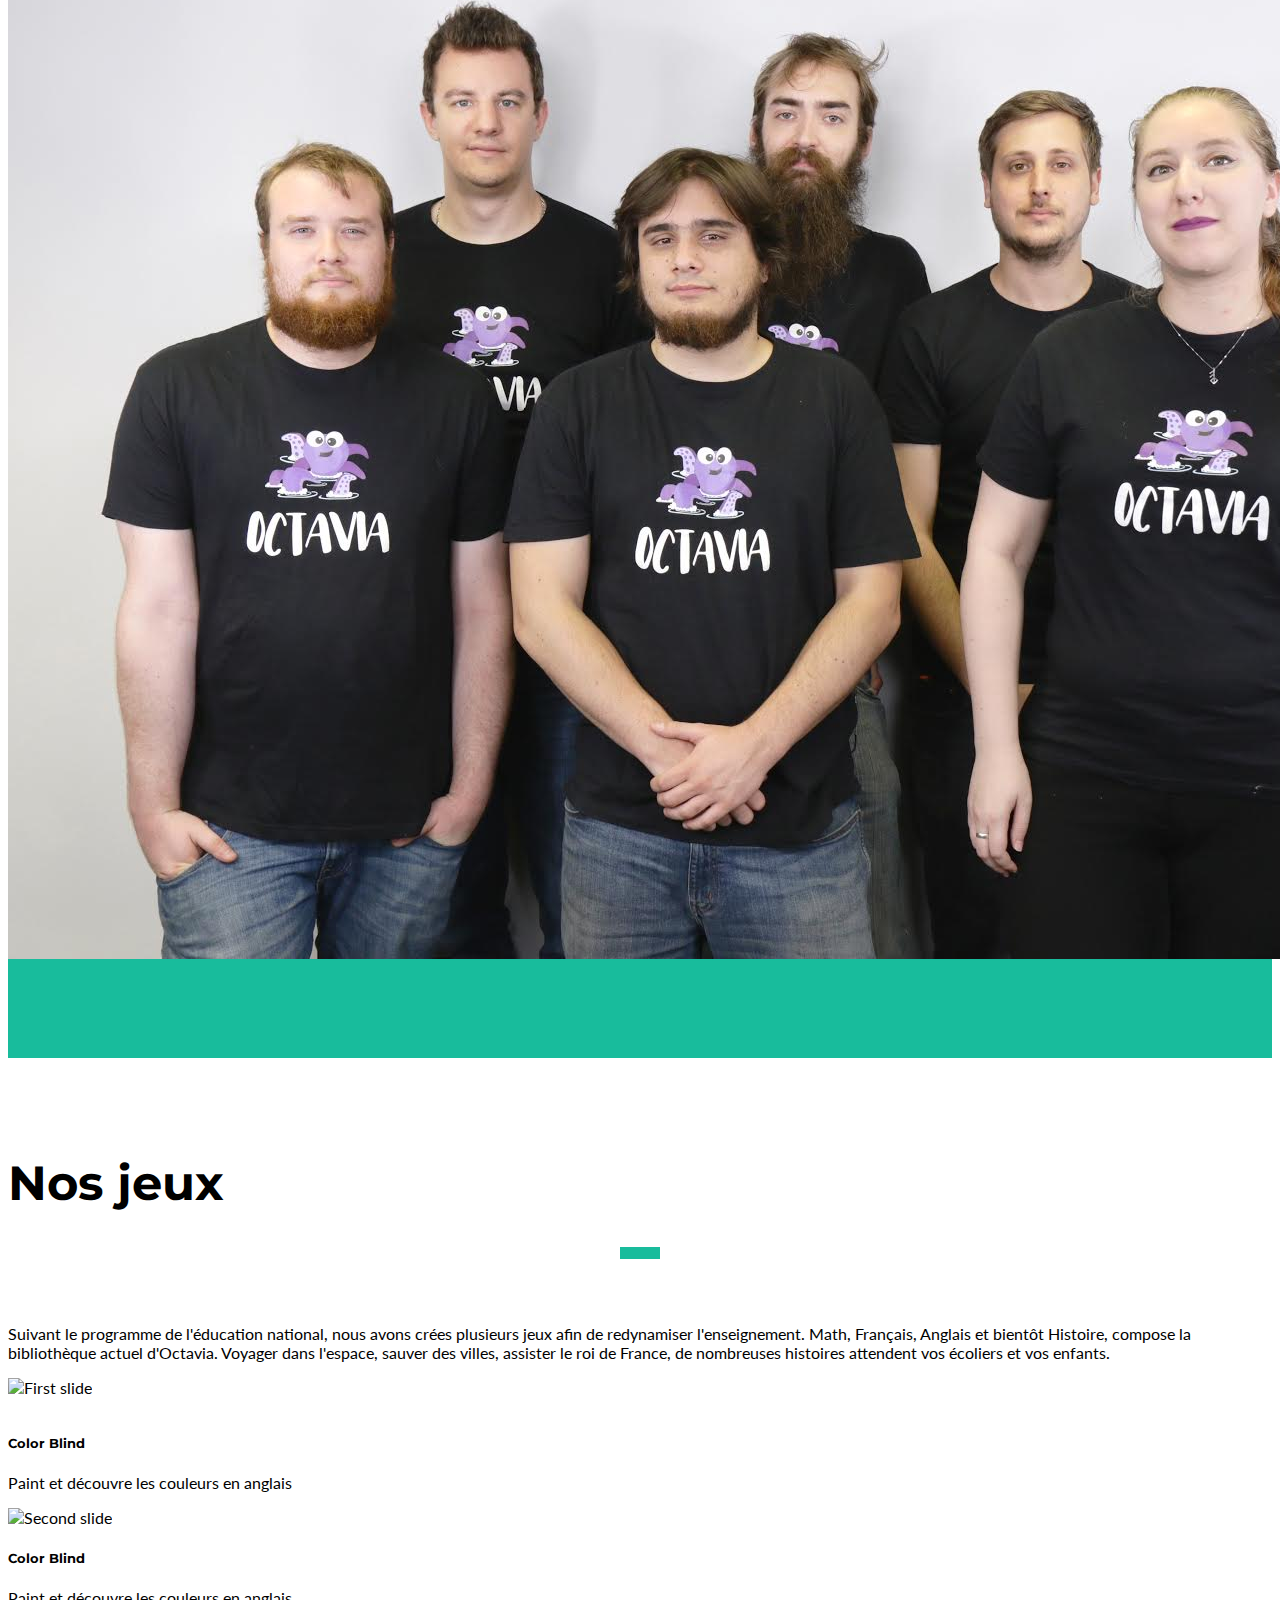
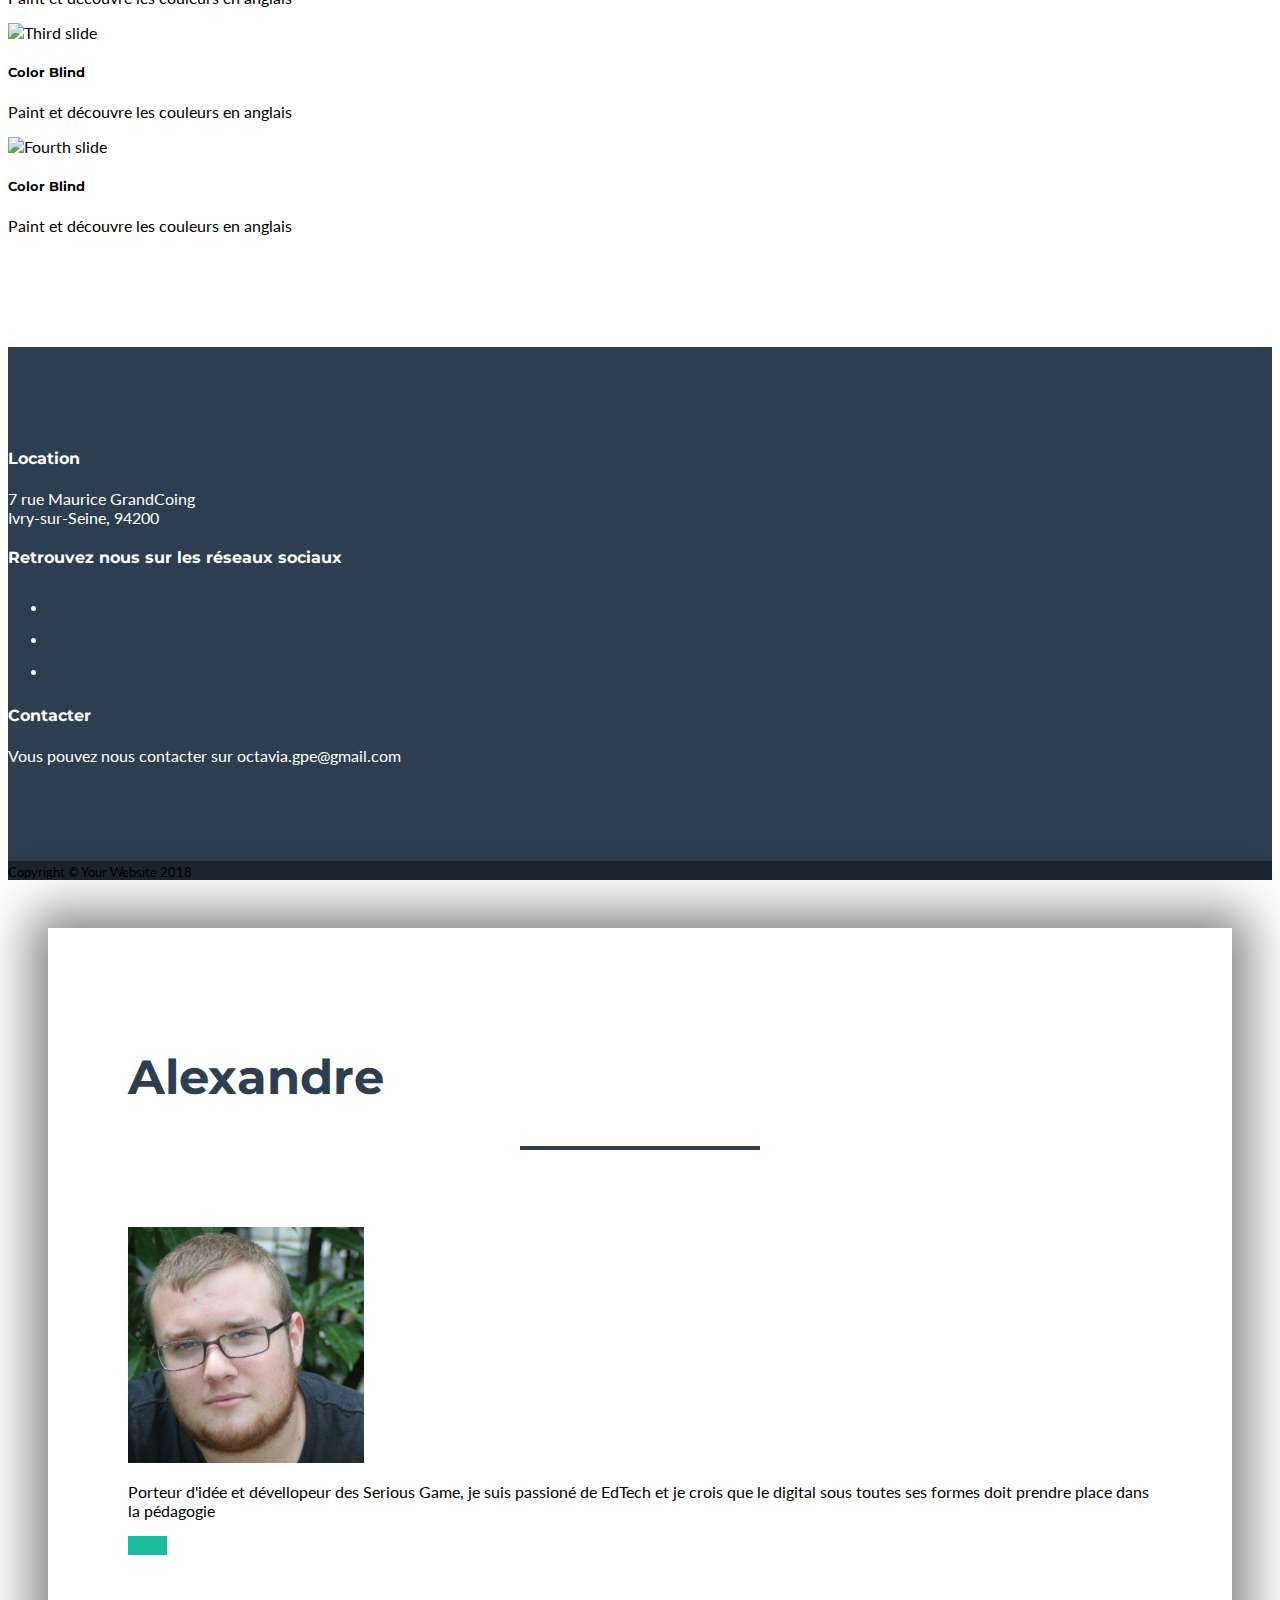
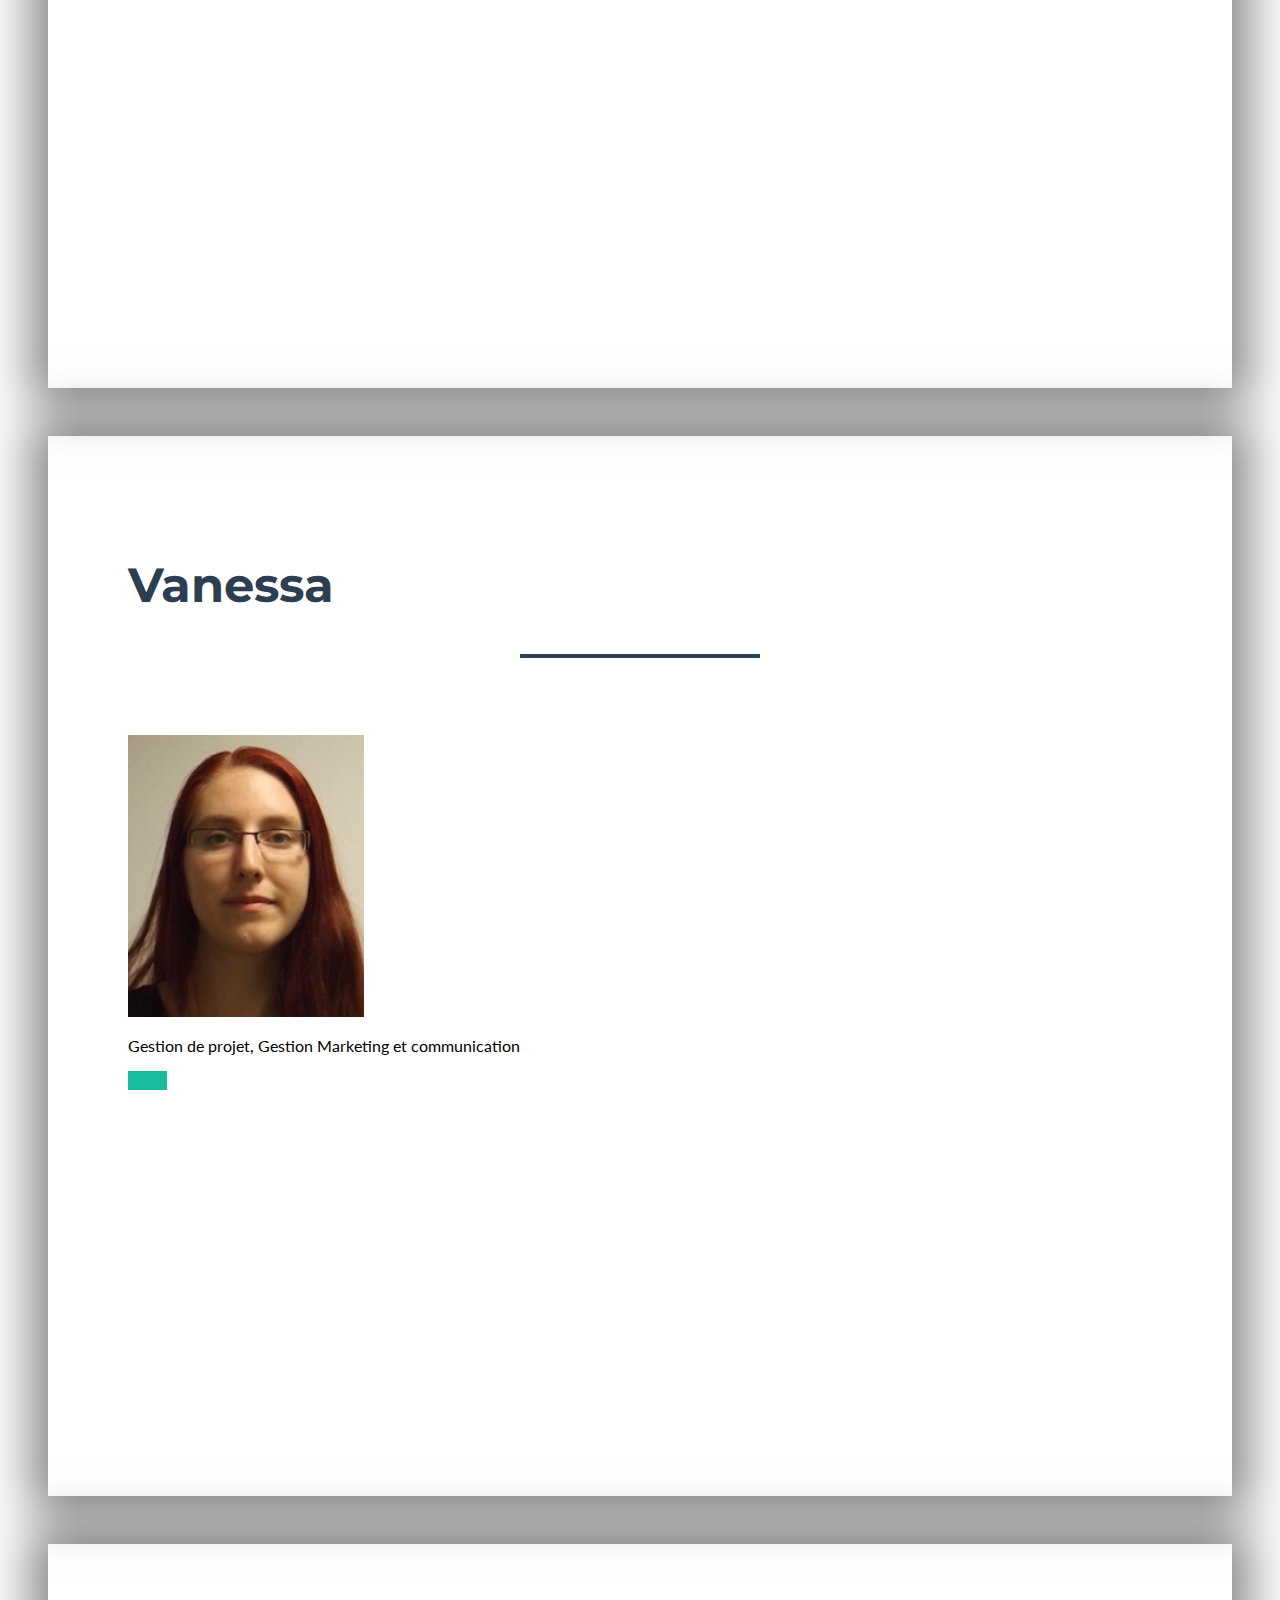
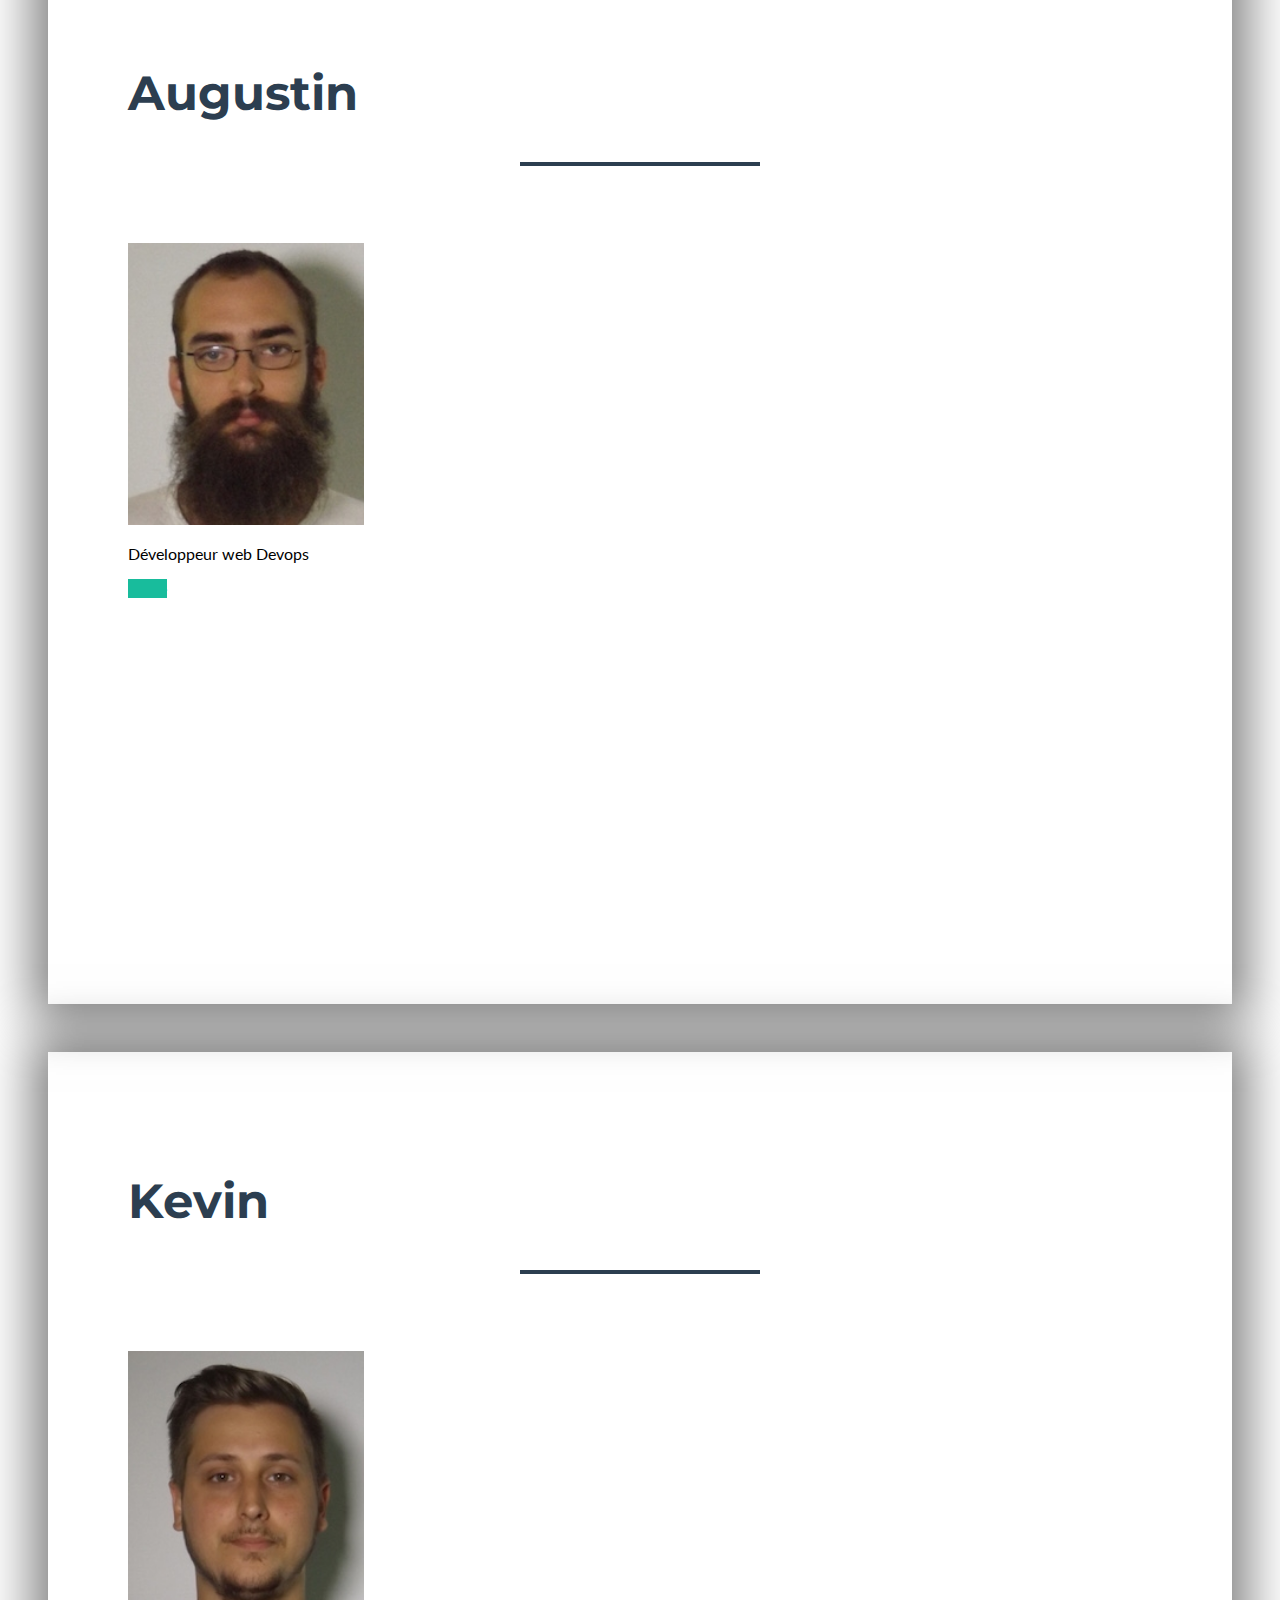
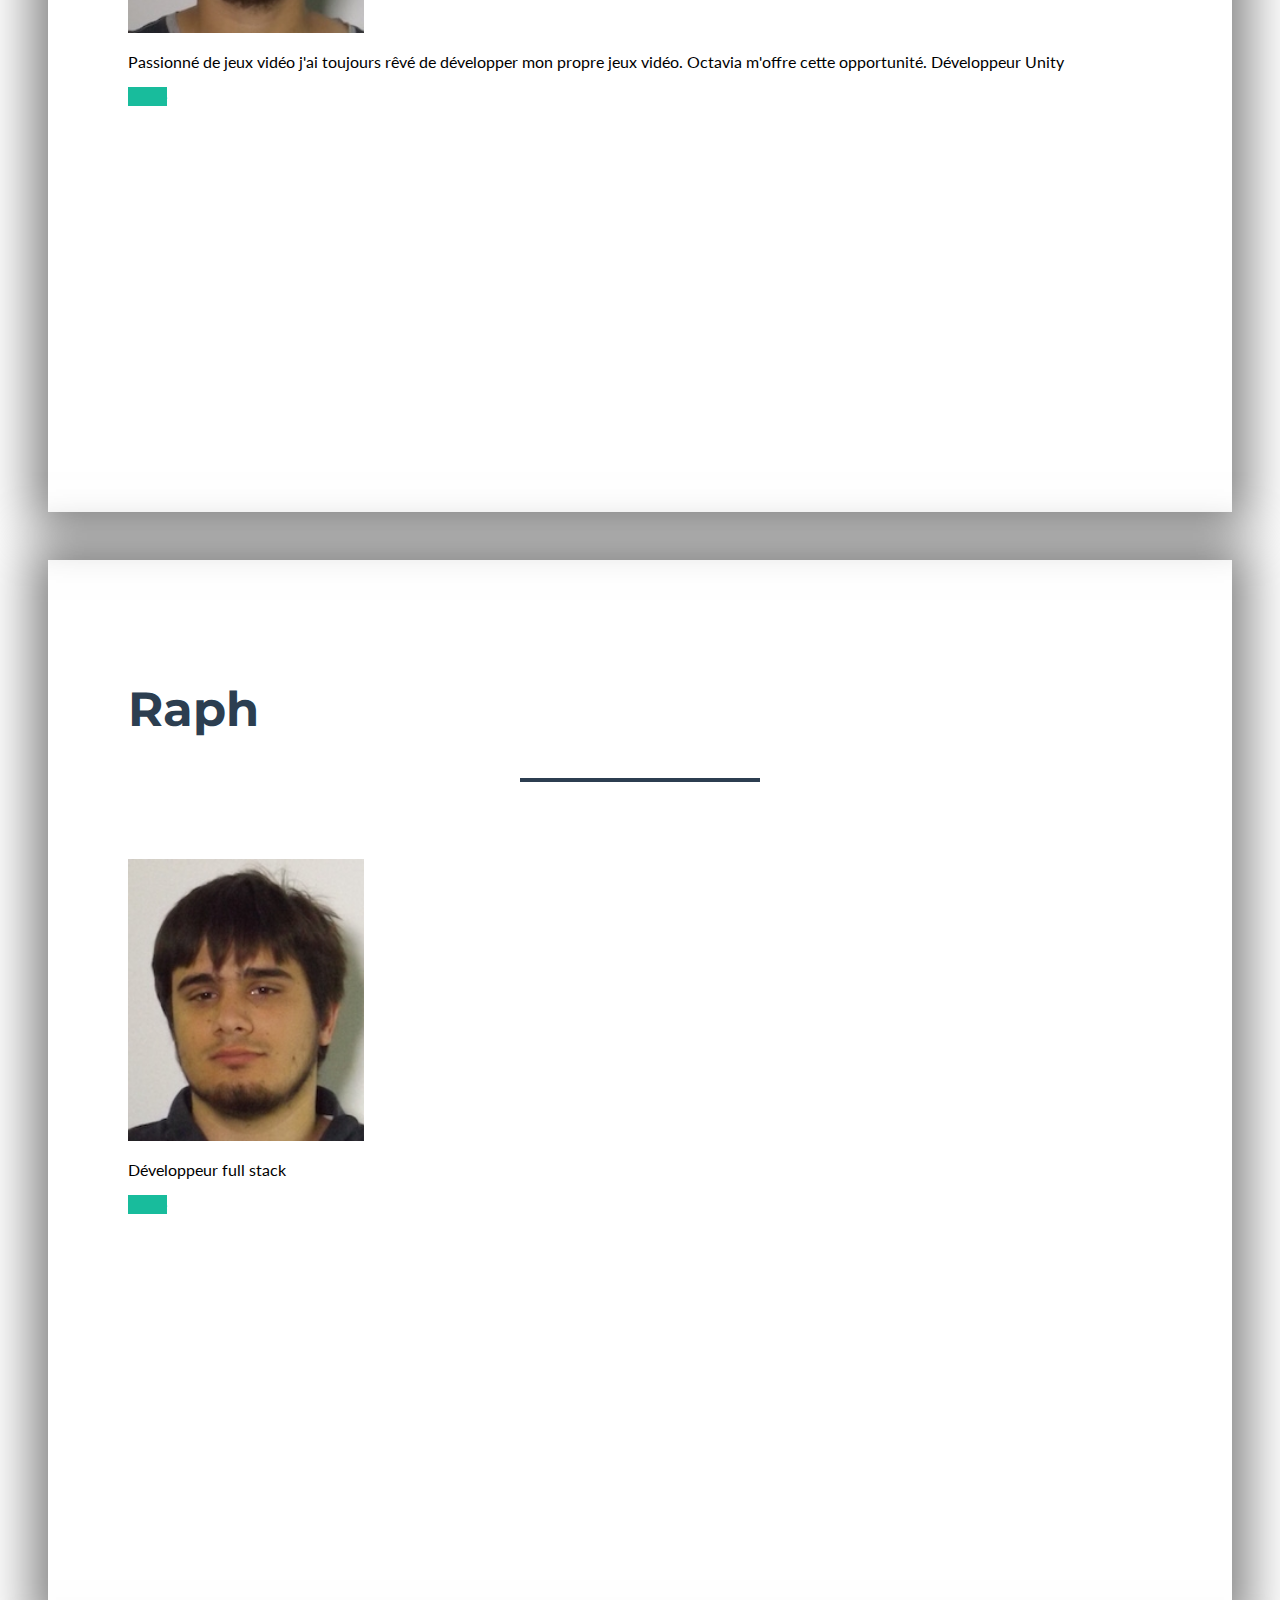
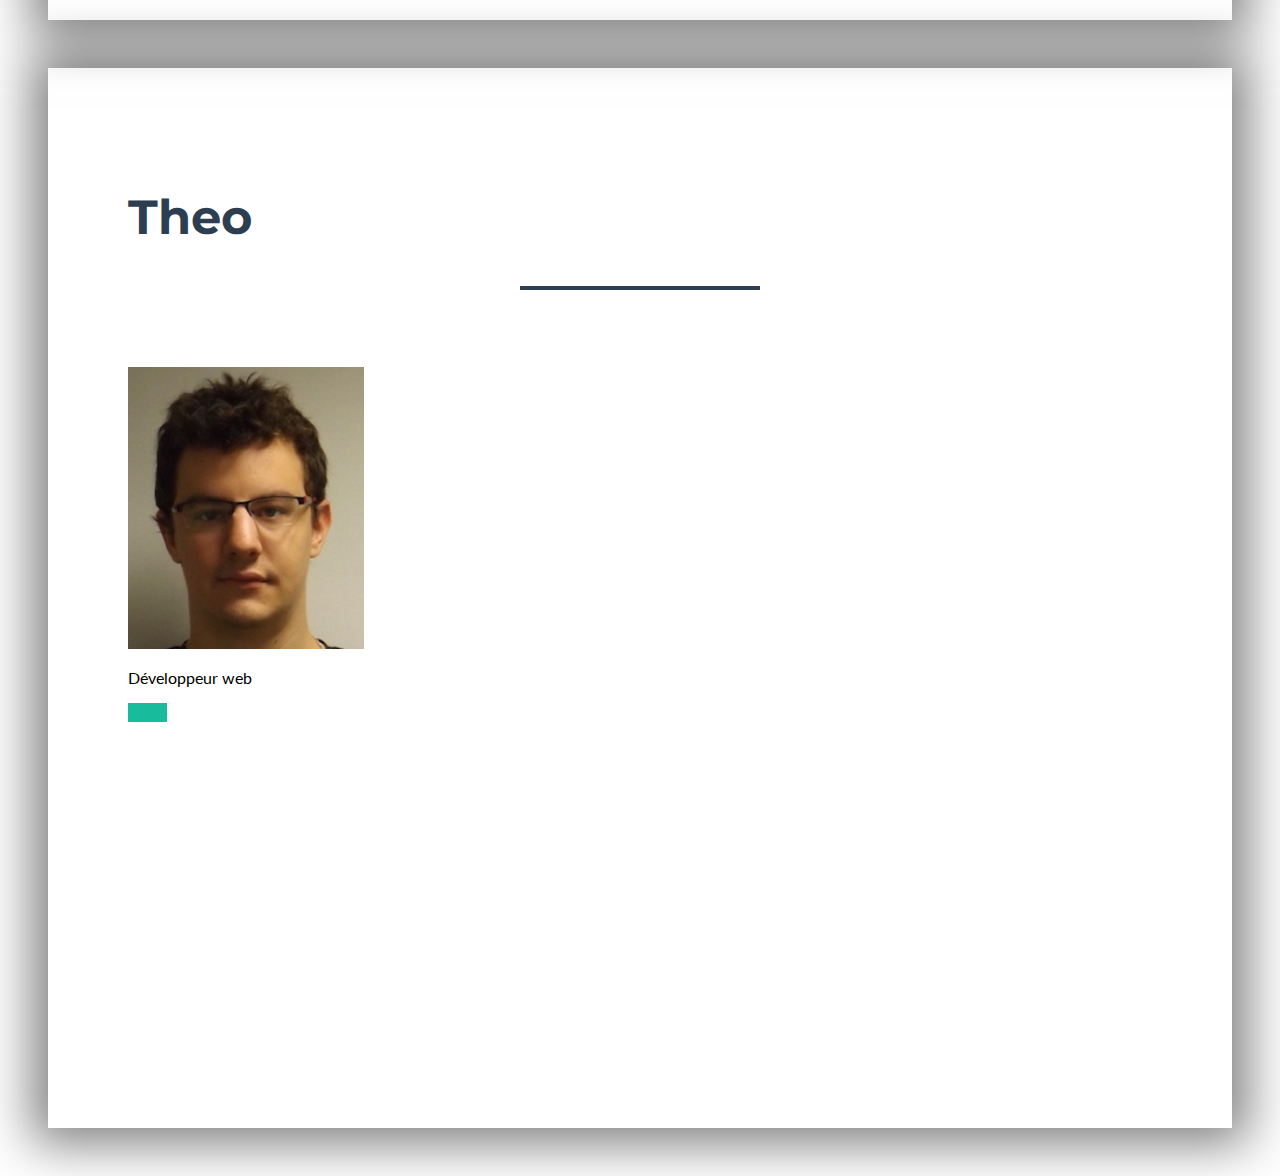
==== commit 02951806: "carousel" ====
--- a/index.html
+++ b/index.html
@@ -17,9 +17,11 @@
     <link href="vendor/font-awesome/css/font-awesome.min.css" rel="stylesheet" type="text/css">
     <link href="https://fonts.googleapis.com/css?family=Montserrat:400,700" rel="stylesheet" type="text/css">
     <link href="https://fonts.googleapis.com/css?family=Lato:400,700,400italic,700italic" rel="stylesheet" type="text/css">
+    <link rel="stylesheet" href="https://use.fontawesome.com/releases/v5.5.0/css/all.css" integrity="sha384-B4dIYHKNBt8Bc12p+WXckhzcICo0wtJAoU8YZTY5qE0Id1GSseTk6S+L3BlXeVIU" crossorigin="anonymous">
 
     <!-- Plugin CSS -->
     <link href="vendor/magnific-popup/magnific-popup.css" rel="stylesheet" type="text/css">
+    <link rel="stylesheet" type="text/css" href="//cdn.jsdelivr.net/npm/slick-carousel@1.8.1/slick/slick.css"/>
 
     <!-- Custom styles for this template -->
     <link href="css/freelancer.css" rel="stylesheet">
@@ -89,6 +91,48 @@
       </div>
     </section>
 
+    <section class="mb-0" id="game">
+      <div class="container">
+        <h2 class="text-center text-uppercase">Nos jeux</h2>
+        <hr class="star-light mb-5">
+        <div class="row">
+          <div class="col-lg-5 ml-auto">
+            <p class="lead">
+              Suivant le programme de l'éducation national, nous avons crées plusieurs jeux afin de redynamiser l'enseignement. Math, Français, Anglais et bientôt Histoire, compose la bibliothèque actuel d'Octavia. Voyager dans
+              l'espace, sauver des villes, assister le roi de France, de nombreuses histoires attendent vos écoliers et vos enfants.
+            </p>
+          </div>
+          <div class="col-lg-5 mr-auto">
+            <div id="carouselExampleSlidesOnly" class="carousel slide" data-ride="carousel">
+              <div class="carousel-inner">
+                <div class="carousel-item active">
+                  <img class="d-block w-100" src="img/color.PNG" alt="First slide">
+                  <div style="margin-top: 3%" class="carousel-caption d-none d-md-block">
+                    <h5>Color Blind</h5>
+                    <p>Paint et découvre les couleurs en anglais</p>
+                </div>
+                <div class="carousel-item">
+                  <img class="d-block w-100" src="img/dico2814.PNG" alt="Second slide">
+                  <h5>Color Blind</h5>
+                  <p>Paint et découvre les couleurs en anglais</p>
+                </div>
+                <div class="carousel-item">
+                  <img class="d-block w-100" src="img/mathsdefender.PNG" alt="Third slide">
+                  <h5>Color Blind</h5>
+                  <p>Paint et découvre les couleurs en anglais</p>
+                </div>
+                <div class="carousel-item">
+                  <img class="d-block w-100" src="img/spy.PNG" alt="Fourth slide">
+                  <h5>Color Blind</h5>
+                  <p>Paint et découvre les couleurs en anglais</p>
+                </div>
+              </div>
+            </div>
+          <div>
+        </div>
+      </div>
+    </section>
+
 
     <!-- Contact Section -->
     <section id="contact" style="display: none;">
@@ -327,6 +371,7 @@
 
     <!-- Bootstrap core JavaScript -->
     <script src="vendor/jquery/jquery.min.js"></script>
+    <script type="text/javascript" src="//cdn.jsdelivr.net/npm/slick-carousel@1.8.1/slick/slick.min.js"></script>
     <script src="vendor/bootstrap/js/bootstrap.bundle.min.js"></script>
 
     <!-- Plugin JavaScript -->
@@ -339,7 +384,11 @@
 
     <!-- Custom scripts for this template -->
     <script src="js/freelancer.min.js"></script>
-
+    <script>
+
+        $('.carousel').carousel()
+
+    </script>
   </body>
 
 </html>
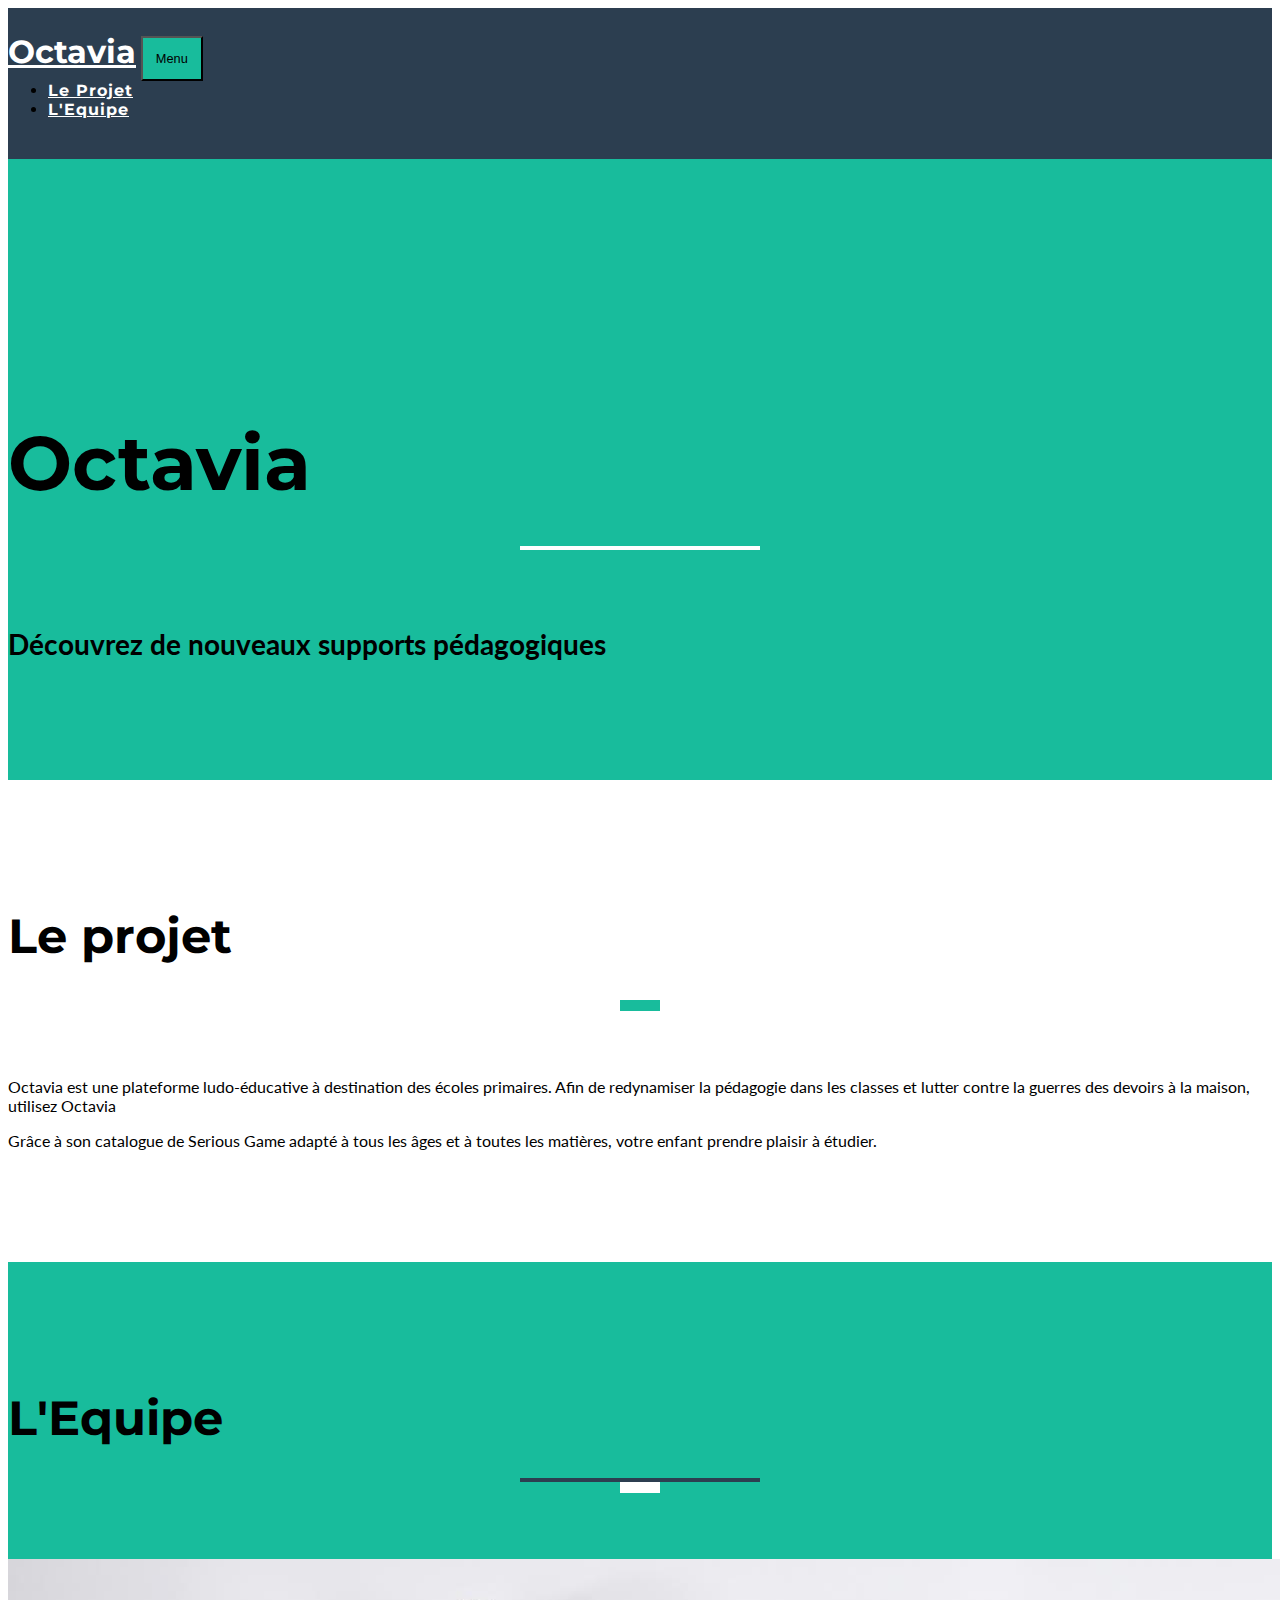
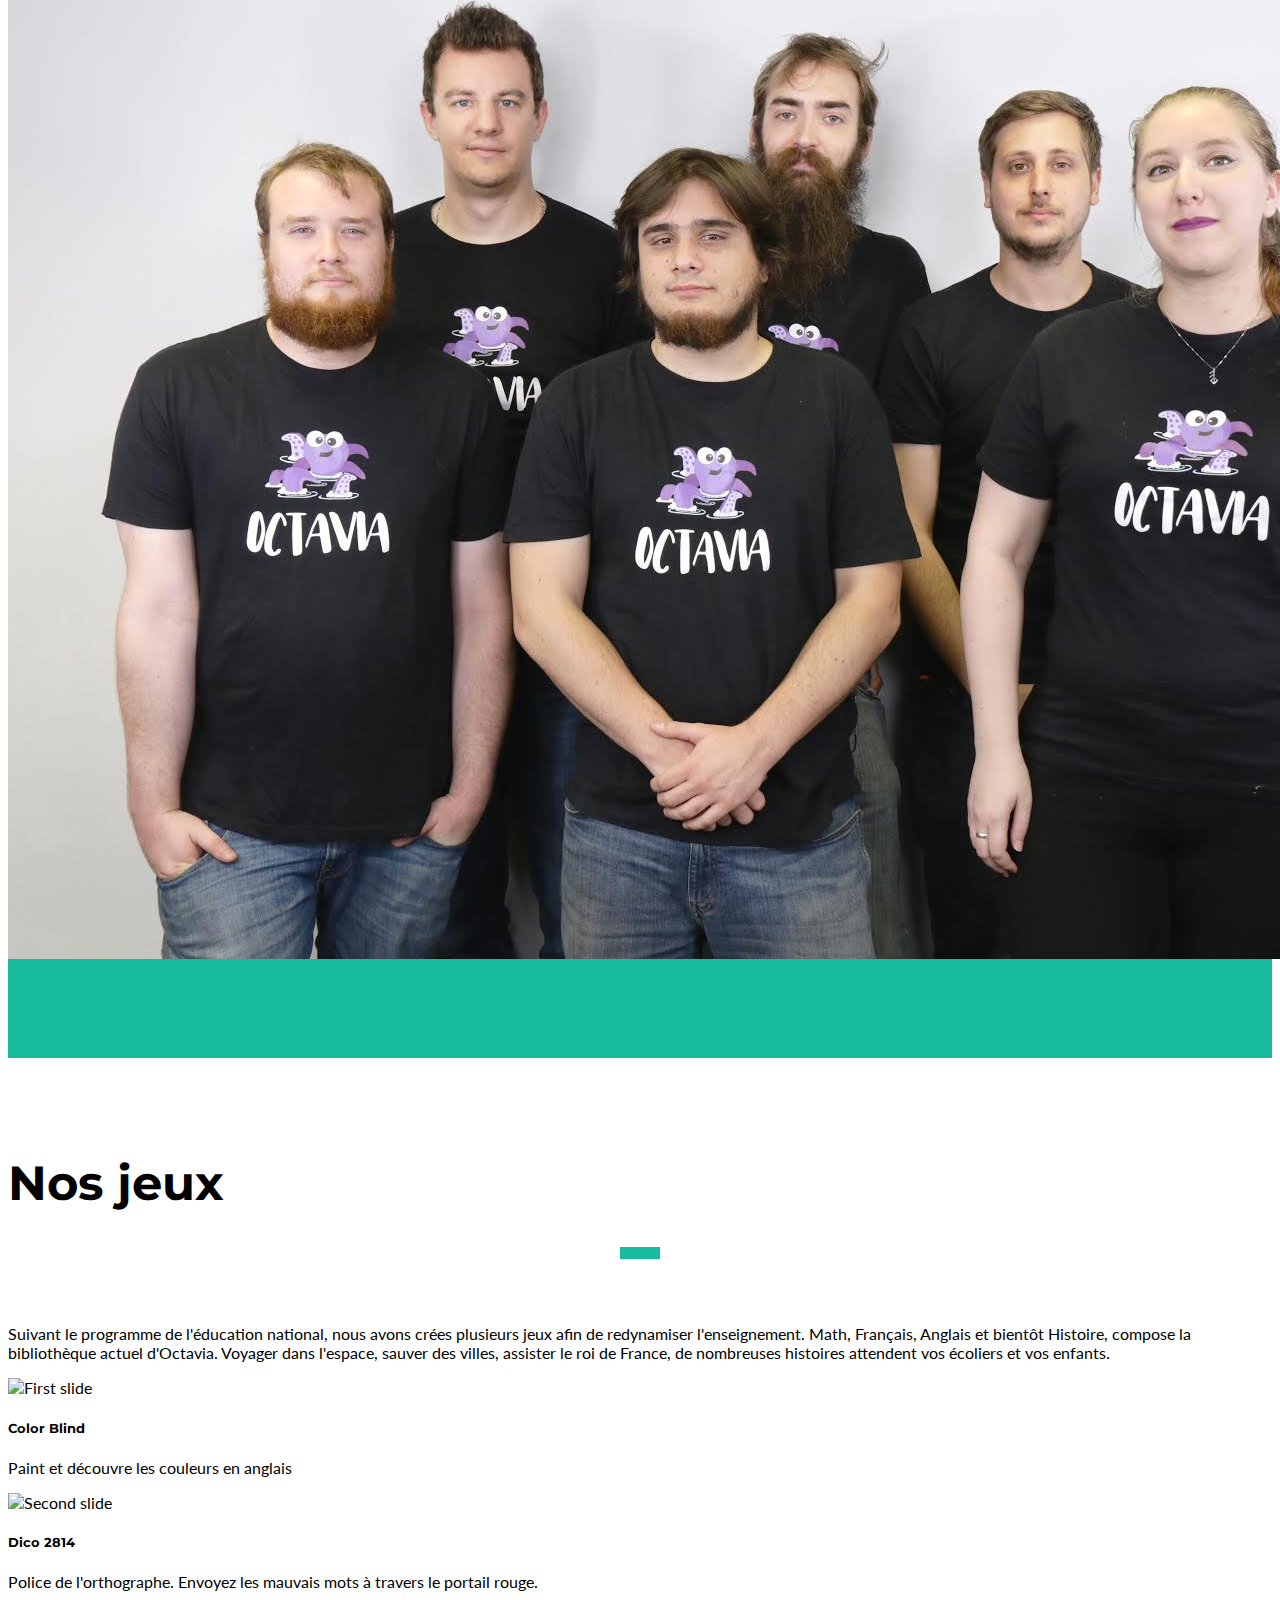
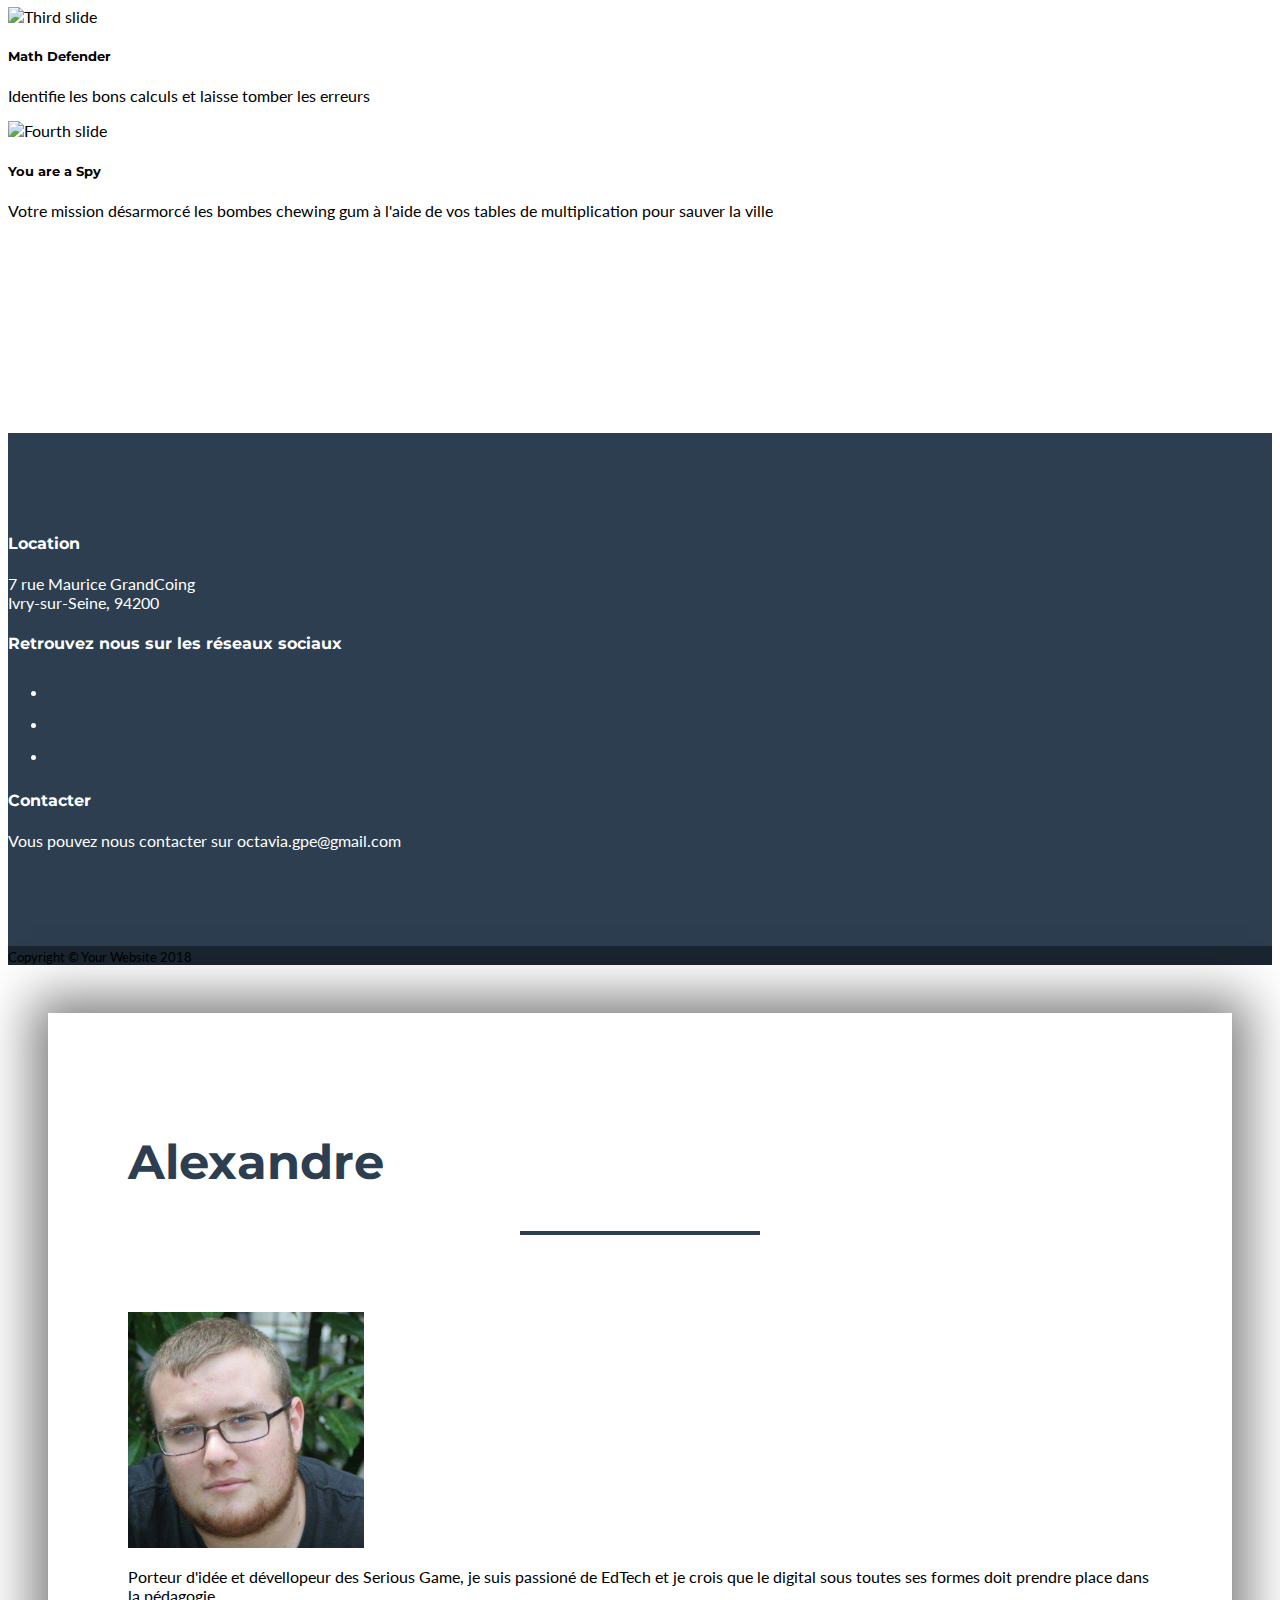
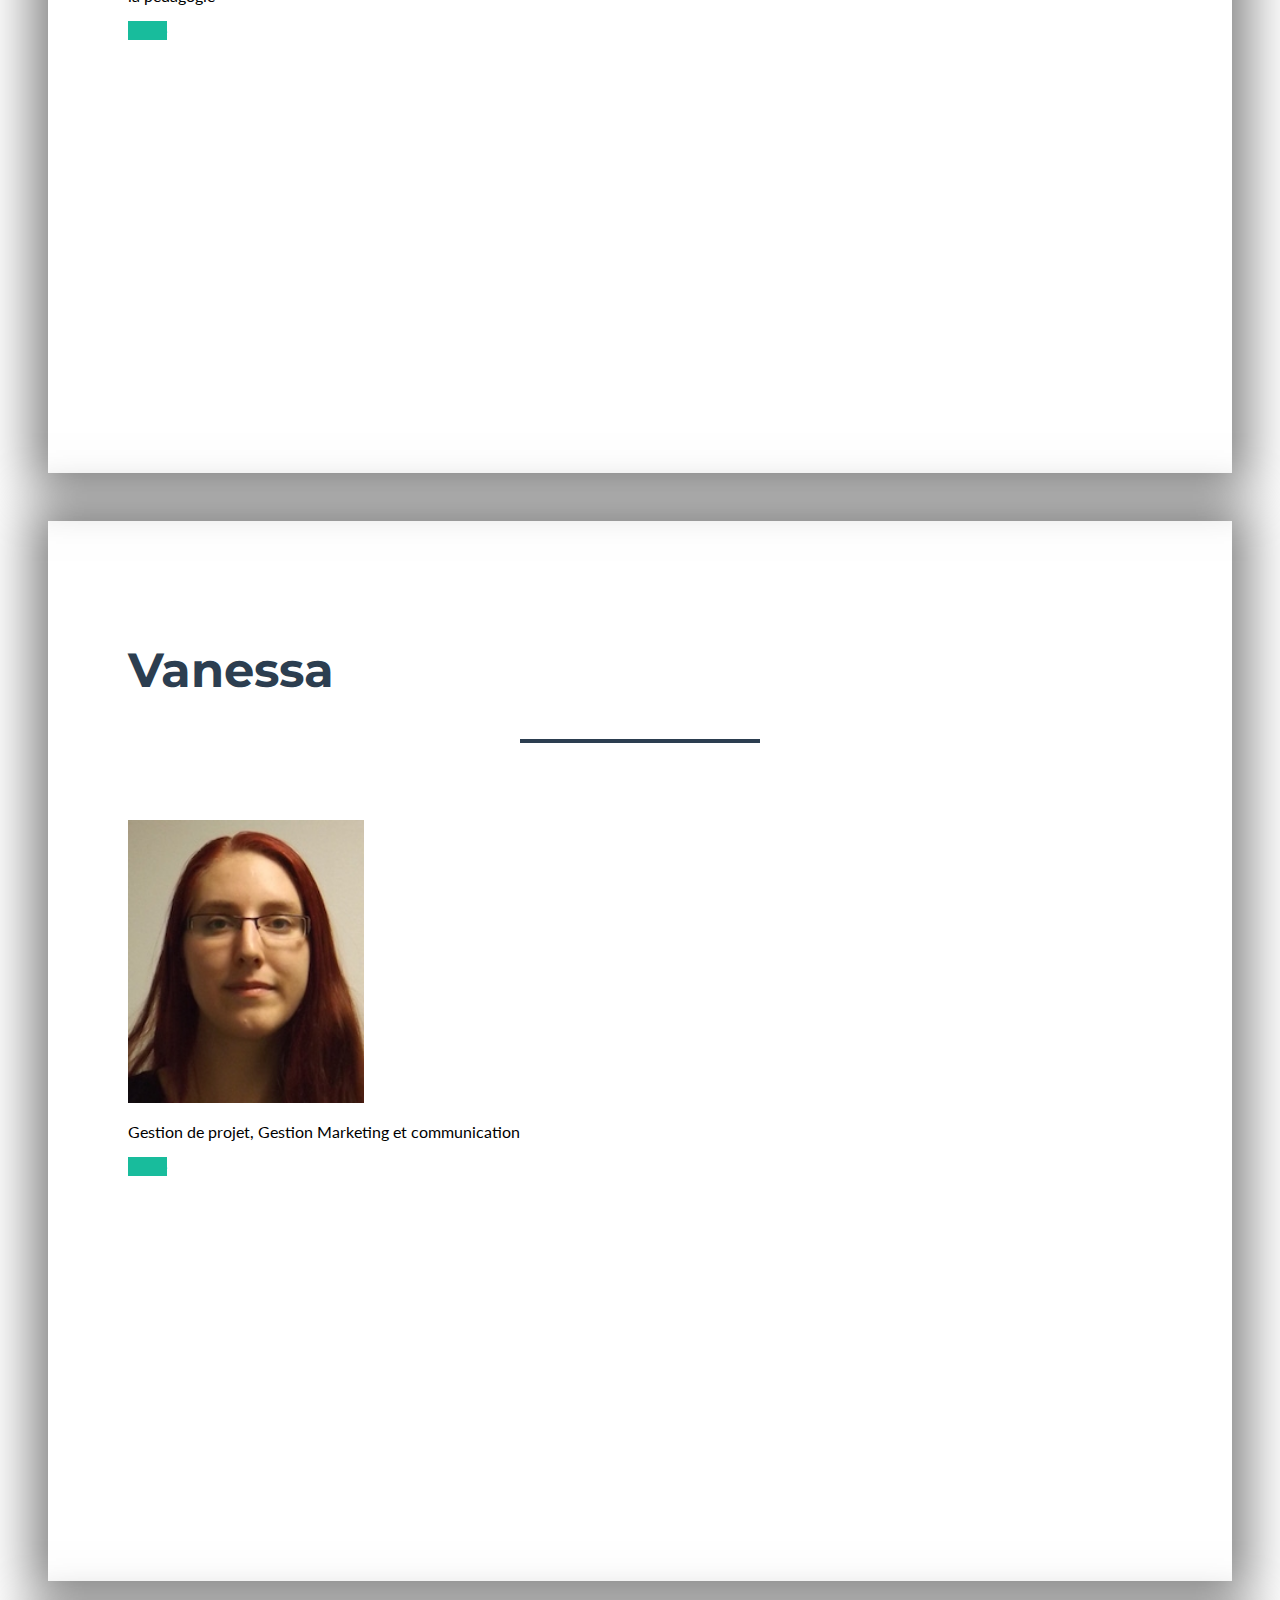
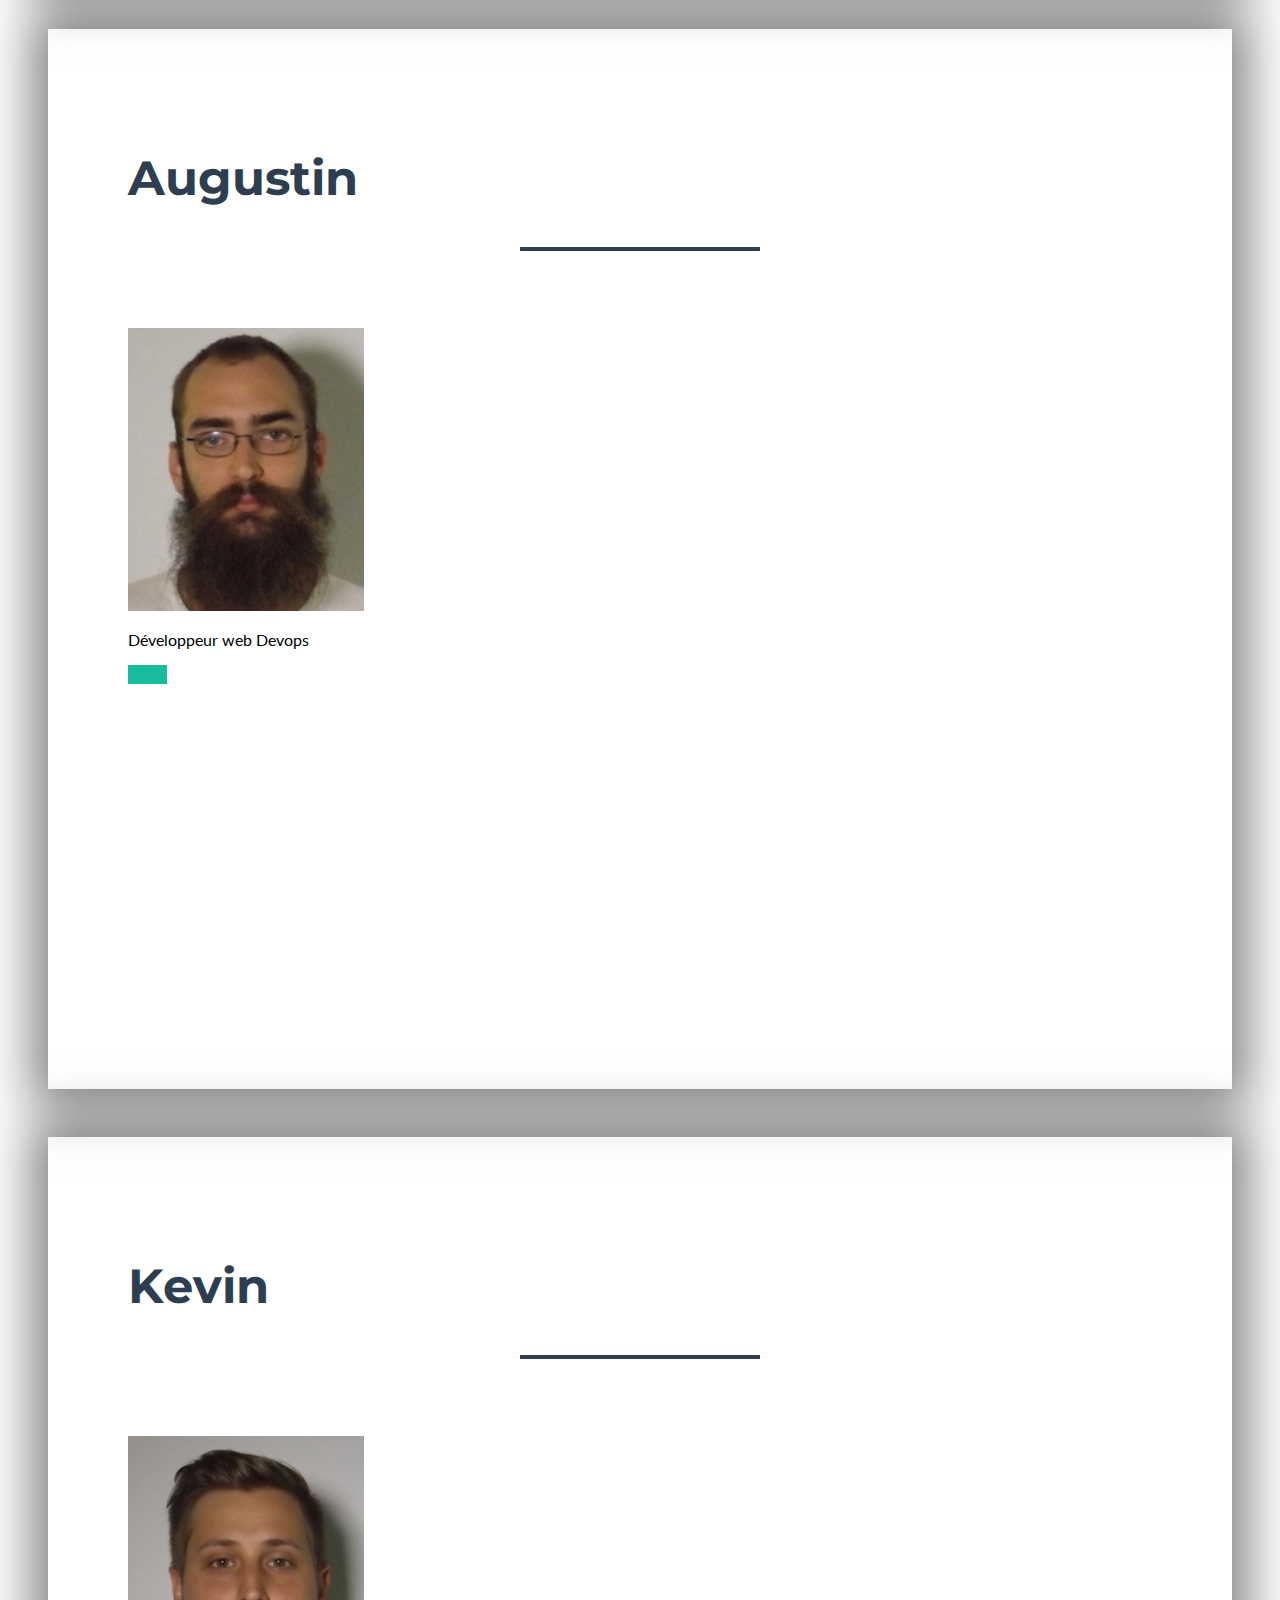
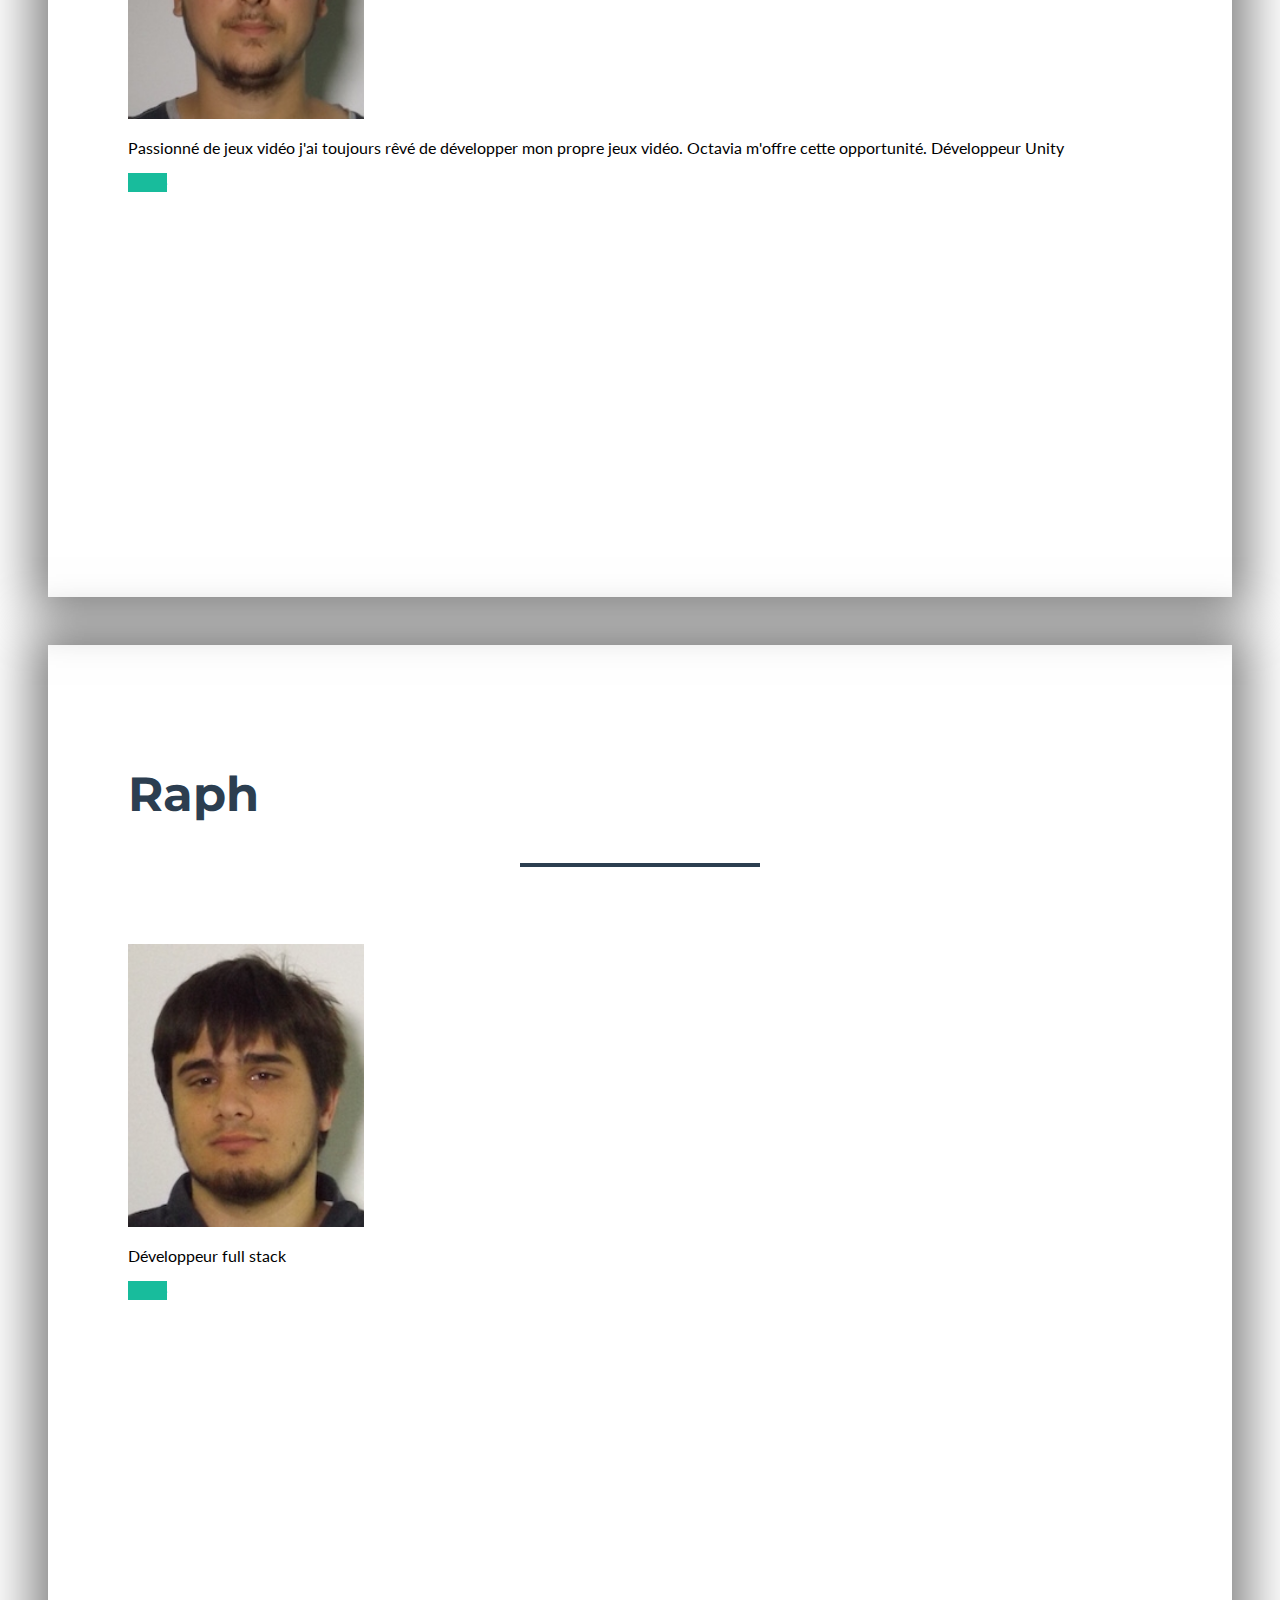
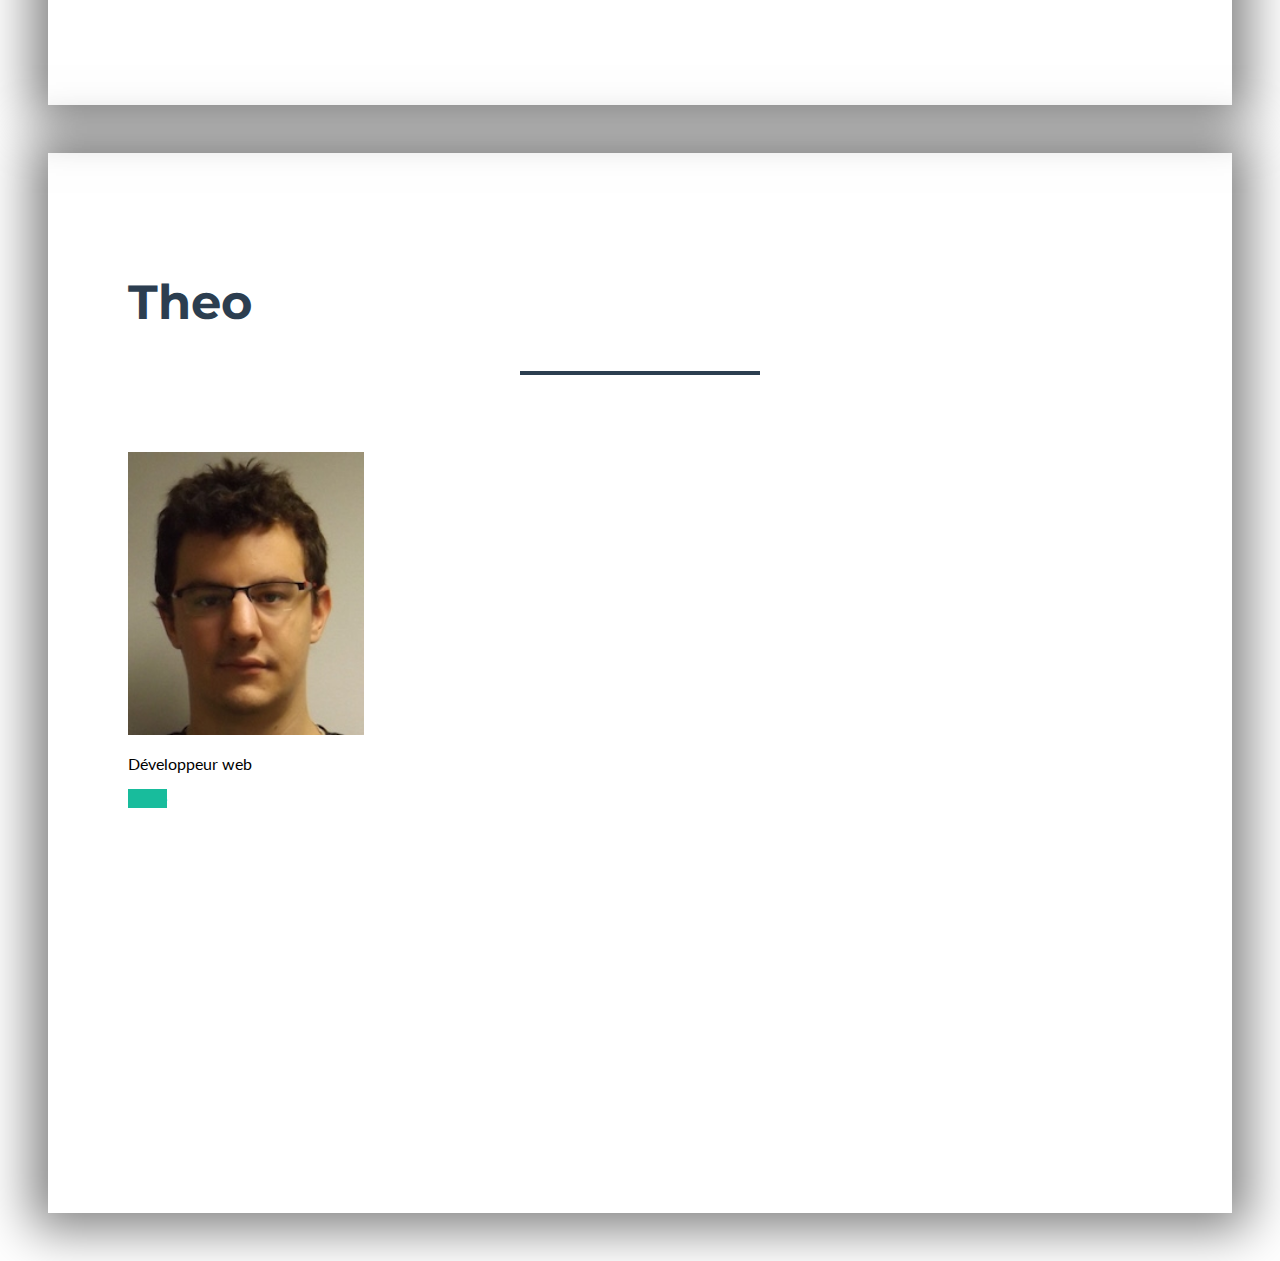
==== commit d9a29ed0: "fix" ====
--- a/index.html
+++ b/index.html
@@ -18,10 +18,8 @@
     <link href="https://fonts.googleapis.com/css?family=Montserrat:400,700" rel="stylesheet" type="text/css">
     <link href="https://fonts.googleapis.com/css?family=Lato:400,700,400italic,700italic" rel="stylesheet" type="text/css">
     <link rel="stylesheet" href="https://use.fontawesome.com/releases/v5.5.0/css/all.css" integrity="sha384-B4dIYHKNBt8Bc12p+WXckhzcICo0wtJAoU8YZTY5qE0Id1GSseTk6S+L3BlXeVIU" crossorigin="anonymous">
-
     <!-- Plugin CSS -->
     <link href="vendor/magnific-popup/magnific-popup.css" rel="stylesheet" type="text/css">
-    <link rel="stylesheet" type="text/css" href="//cdn.jsdelivr.net/npm/slick-carousel@1.8.1/slick/slick.css"/>
 
     <!-- Custom styles for this template -->
     <link href="css/freelancer.css" rel="stylesheet">
@@ -85,7 +83,7 @@
         <hr class="star-dark mb-5">
         <div class="row">
           <div class="col-lg-12 ml-auto">
-            <img src="img/octaviateam.jpg" alt="">
+            <img class="img-fluid" src="img/octaviateam.jpg" alt="">
           </div>
         </div>
       </div>
@@ -107,37 +105,39 @@
               <div class="carousel-inner">
                 <div class="carousel-item active">
                   <img class="d-block w-100" src="img/color.PNG" alt="First slide">
-                  <div style="margin-top: 3%" class="carousel-caption d-none d-md-block">
                     <h5>Color Blind</h5>
                     <p>Paint et découvre les couleurs en anglais</p>
                 </div>
                 <div class="carousel-item">
                   <img class="d-block w-100" src="img/dico2814.PNG" alt="Second slide">
-                  <h5>Color Blind</h5>
-                  <p>Paint et découvre les couleurs en anglais</p>
-                </div>
+                  <h5>Dico 2814</h5>
+                  <p>Police de l'orthographe. Envoyez les mauvais mots à travers le portail rouge.</p>
+                </div>
+
                 <div class="carousel-item">
                   <img class="d-block w-100" src="img/mathsdefender.PNG" alt="Third slide">
-                  <h5>Color Blind</h5>
-                  <p>Paint et découvre les couleurs en anglais</p>
-                </div>
+                  <h5>Math Defender</h5>
+                  <p>Identifie les bons calculs et laisse tomber les erreurs</p>
+                </div>
+
                 <div class="carousel-item">
                   <img class="d-block w-100" src="img/spy.PNG" alt="Fourth slide">
-                  <h5>Color Blind</h5>
-                  <p>Paint et découvre les couleurs en anglais</p>
+                  <h5>You are a Spy</h5>
+                  <p>Votre mission désarmorcé les bombes chewing gum à l'aide de vos tables de multiplication pour sauver la ville</p>
+                </div>
                 </div>
               </div>
             </div>
           <div>
         </div>
-      </div>
+        </div>
     </section>
 
 
     <!-- Contact Section -->
     <section id="contact" style="display: none;">
       <div class="container">
-        <h2 class="text-center text-uppercase text-secondary mb-0">Contact Me</h2>
+        <h2 class="text-center text-uppercase text-secondary mb-0">Contactez nous</h2>
         <hr class="star-dark mb-5">
         <div class="row">
           <div class="col-lg-8 mx-auto">
@@ -146,22 +146,15 @@
             <form name="sentMessage" id="contactForm" novalidate="novalidate">
               <div class="control-group">
                 <div class="form-group floating-label-form-group controls mb-0 pb-2">
-                  <label>Name</label>
-                  <input class="form-control" id="name" type="text" placeholder="Name" required="required" data-validation-required-message="Please enter your name.">
+                  <label>Nom</label>
+                  <input class="form-control" id="name" type="text" placeholder="Nom" required="required" data-validation-required-message="Please enter your name.">
                   <p class="help-block text-danger"></p>
                 </div>
               </div>
               <div class="control-group">
                 <div class="form-group floating-label-form-group controls mb-0 pb-2">
-                  <label>Email Address</label>
-                  <input class="form-control" id="email" type="email" placeholder="Email Address" required="required" data-validation-required-message="Please enter your email address.">
-                  <p class="help-block text-danger"></p>
-                </div>
-              </div>
-              <div class="control-group">
-                <div class="form-group floating-label-form-group controls mb-0 pb-2">
-                  <label>Phone Number</label>
-                  <input class="form-control" id="phone" type="tel" placeholder="Phone Number" required="required" data-validation-required-message="Please enter your phone number.">
+                  <label>Email</label>
+                  <input class="form-control" id="email" type="email" placeholder="Email" required="required" data-validation-required-message="Please enter your email address.">
                   <p class="help-block text-danger"></p>
                 </div>
               </div>
@@ -175,7 +168,7 @@
               <br>
               <div id="success"></div>
               <div class="form-group">
-                <button type="submit" class="btn btn-primary btn-xl" id="sendMessageButton">Send</button>
+                <button type="submit" class="btn btn-primary btn-xl" id="sendMessageButton">envoyer</button>
               </div>
             </form>
           </div>
@@ -184,7 +177,7 @@
     </section>
 
     <!-- Footer -->
-    <footer class="footer text-center">
+    <footer class="footer text-center" style="margin-top: 8%">
       <div class="container">
         <div class="row">
           <div class="col-md-4 mb-5 mb-lg-0">
@@ -197,18 +190,18 @@
             <ul class="list-inline mb-0">
               <li class="list-inline-item">
                 <a class="btn btn-outline-light btn-social text-center rounded-circle" href="https://www.facebook.com/octaviaGPE/">
-                  <i class="fa fa-fw fa-facebook"></i>
+                  <i class="fab fa-facebook-f"></i>
                 </a>
               </li>
 
               <li class="list-inline-item">
                 <a class="btn btn-outline-light btn-social text-center rounded-circle" href="https://twitter.com/OctaviaGPE?lang=fr">
-                  <i class="fa fa-fw fa-twitter"></i>
+                  <i class="fab fa-twitter"></i>
                 </a>
               </li>
               <li class="list-inline-item">
                 <a class="btn btn-outline-light btn-social text-center rounded-circle" href="https://www.linkedin.com/company/octavia-gpe/">
-                  <i class="fa fa-fw fa-linkedin"></i>
+                  <i class="fab fa-linkedin-in"></i>
                 </a>
               </li>
 
@@ -371,7 +364,6 @@
 
     <!-- Bootstrap core JavaScript -->
     <script src="vendor/jquery/jquery.min.js"></script>
-    <script type="text/javascript" src="//cdn.jsdelivr.net/npm/slick-carousel@1.8.1/slick/slick.min.js"></script>
     <script src="vendor/bootstrap/js/bootstrap.bundle.min.js"></script>
 
     <!-- Plugin JavaScript -->
